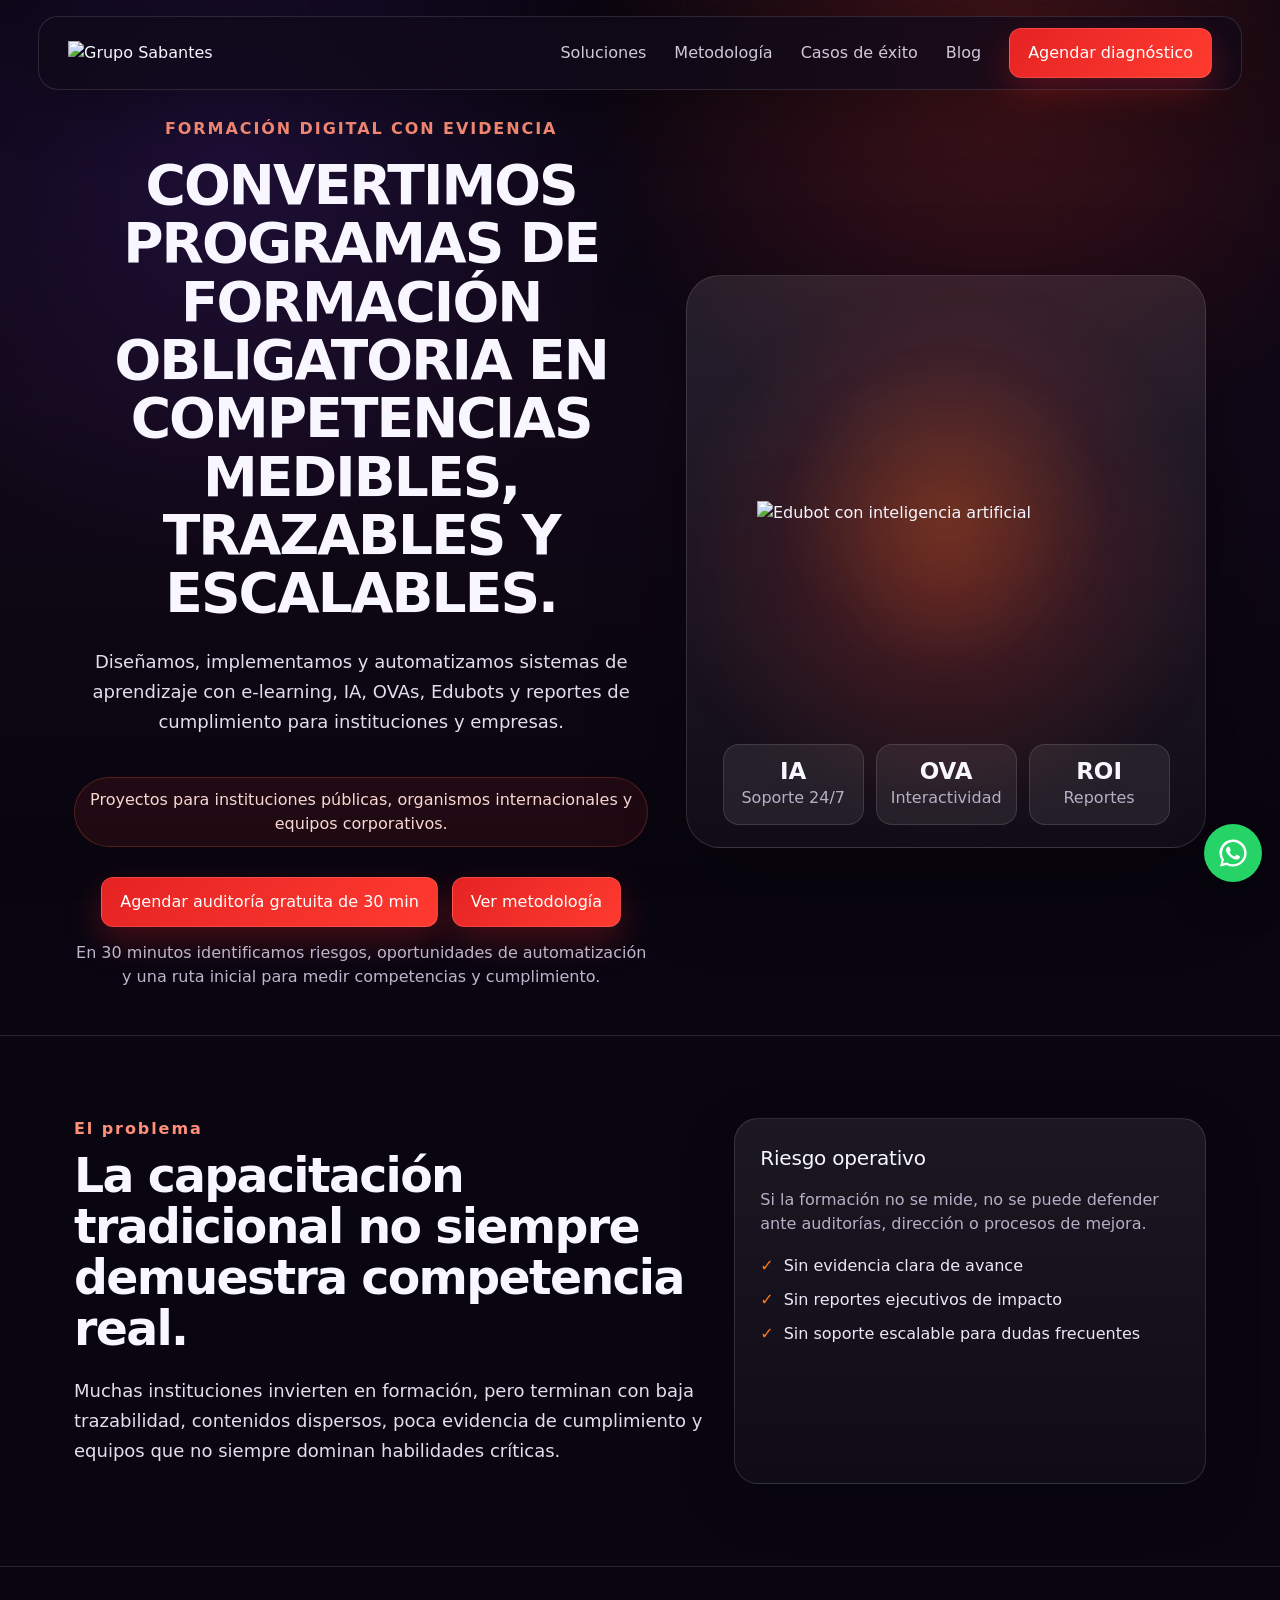
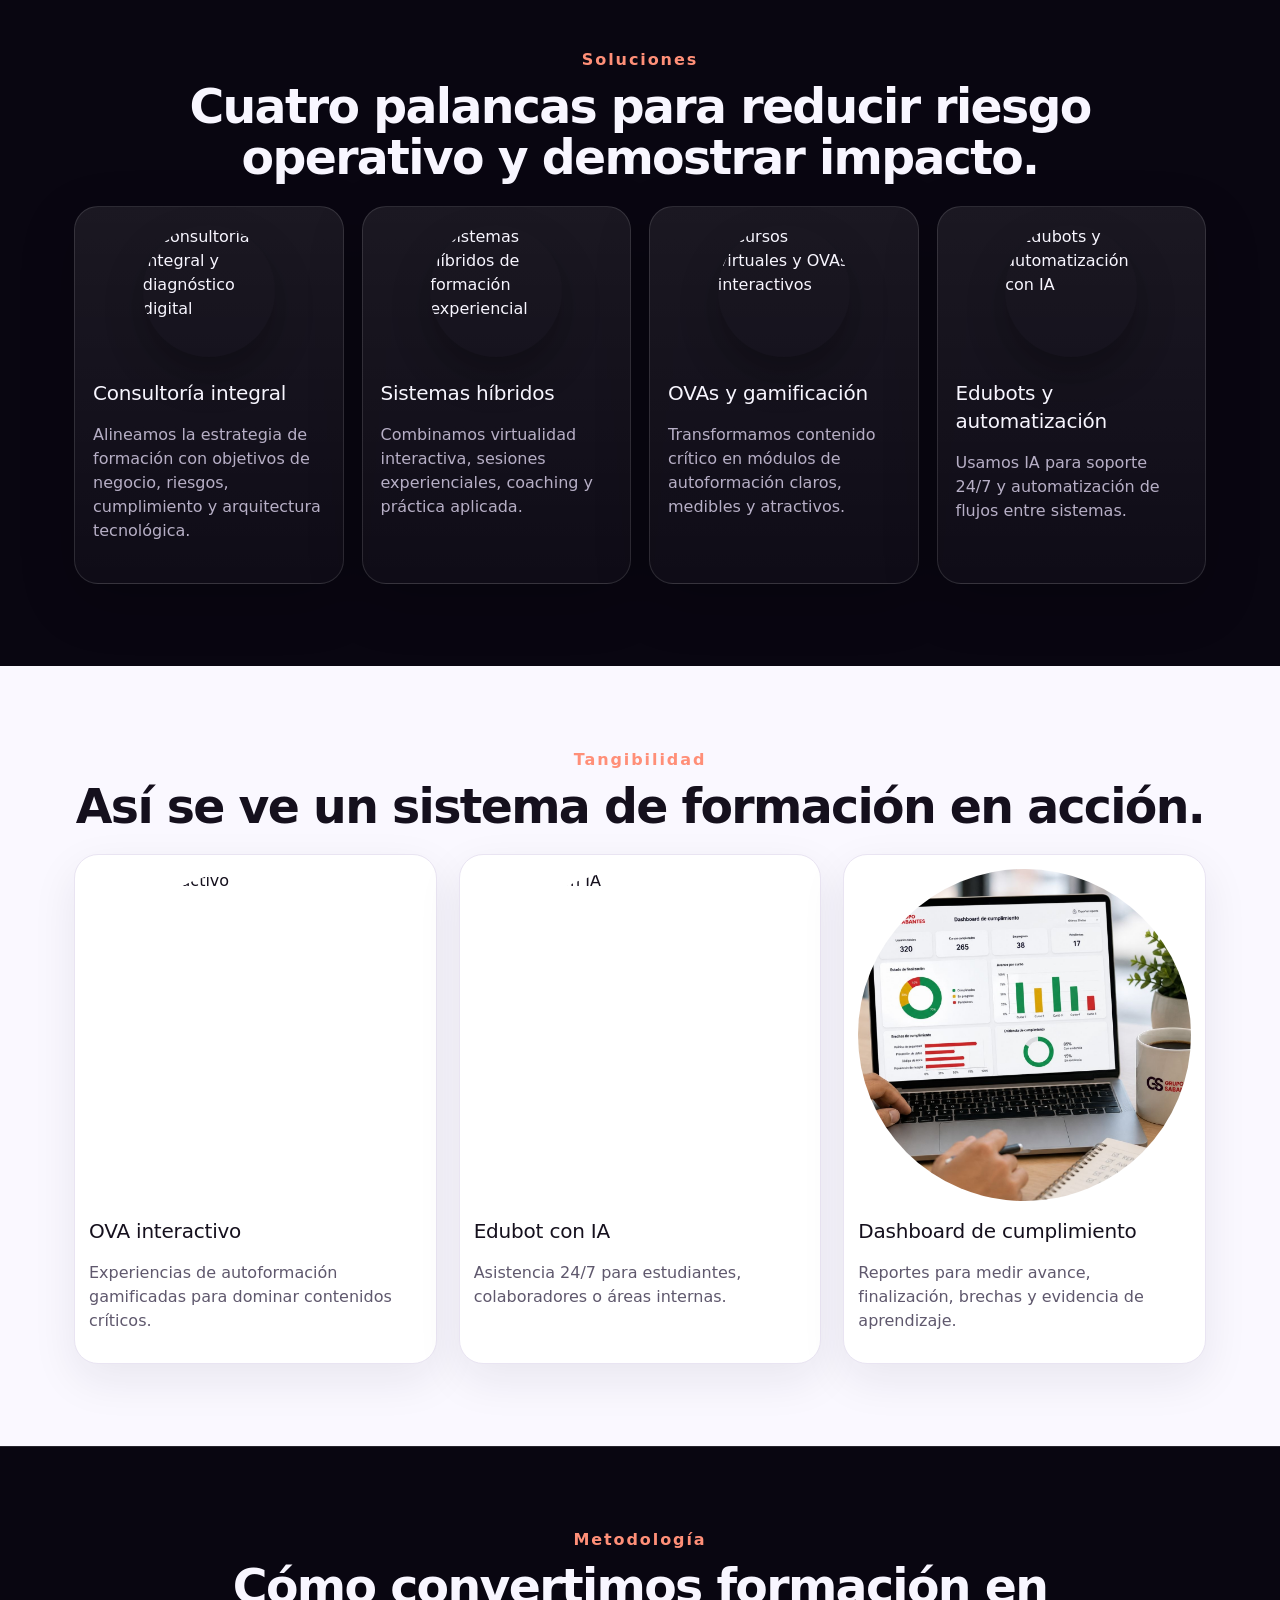
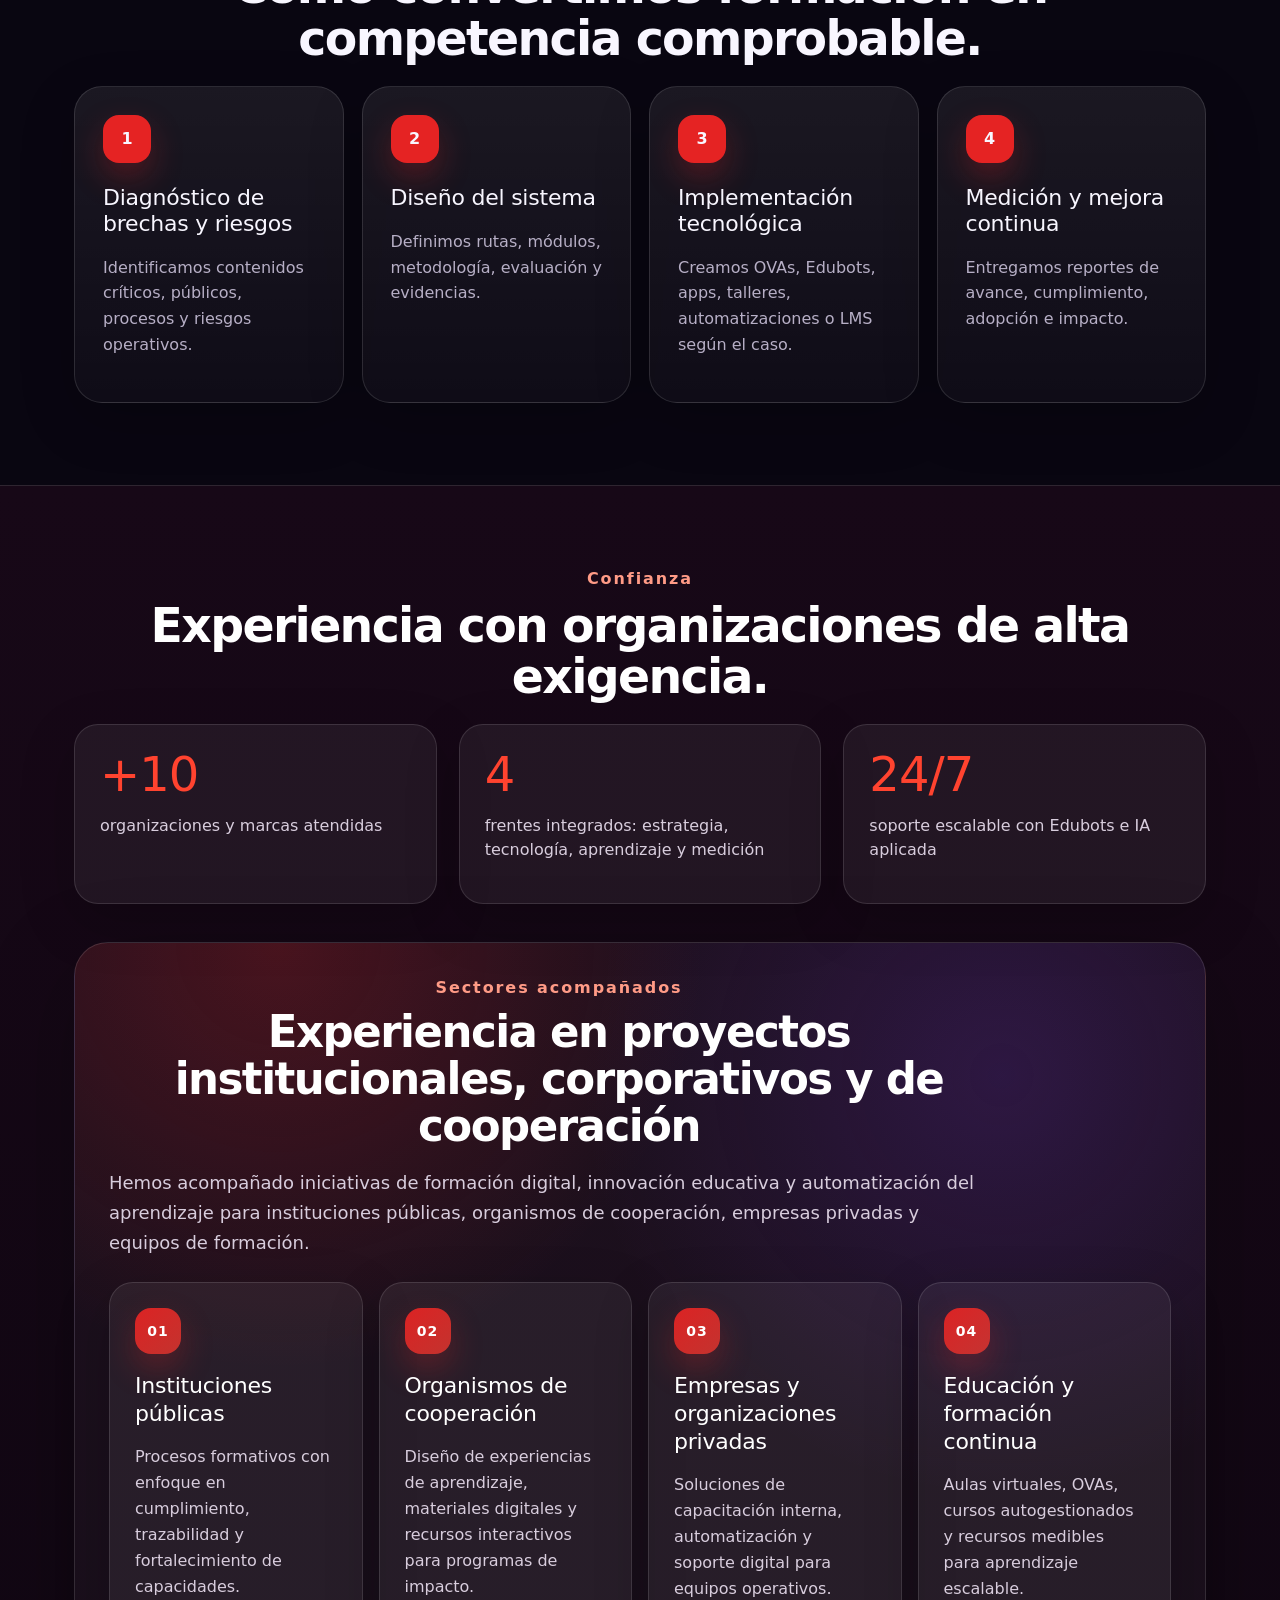
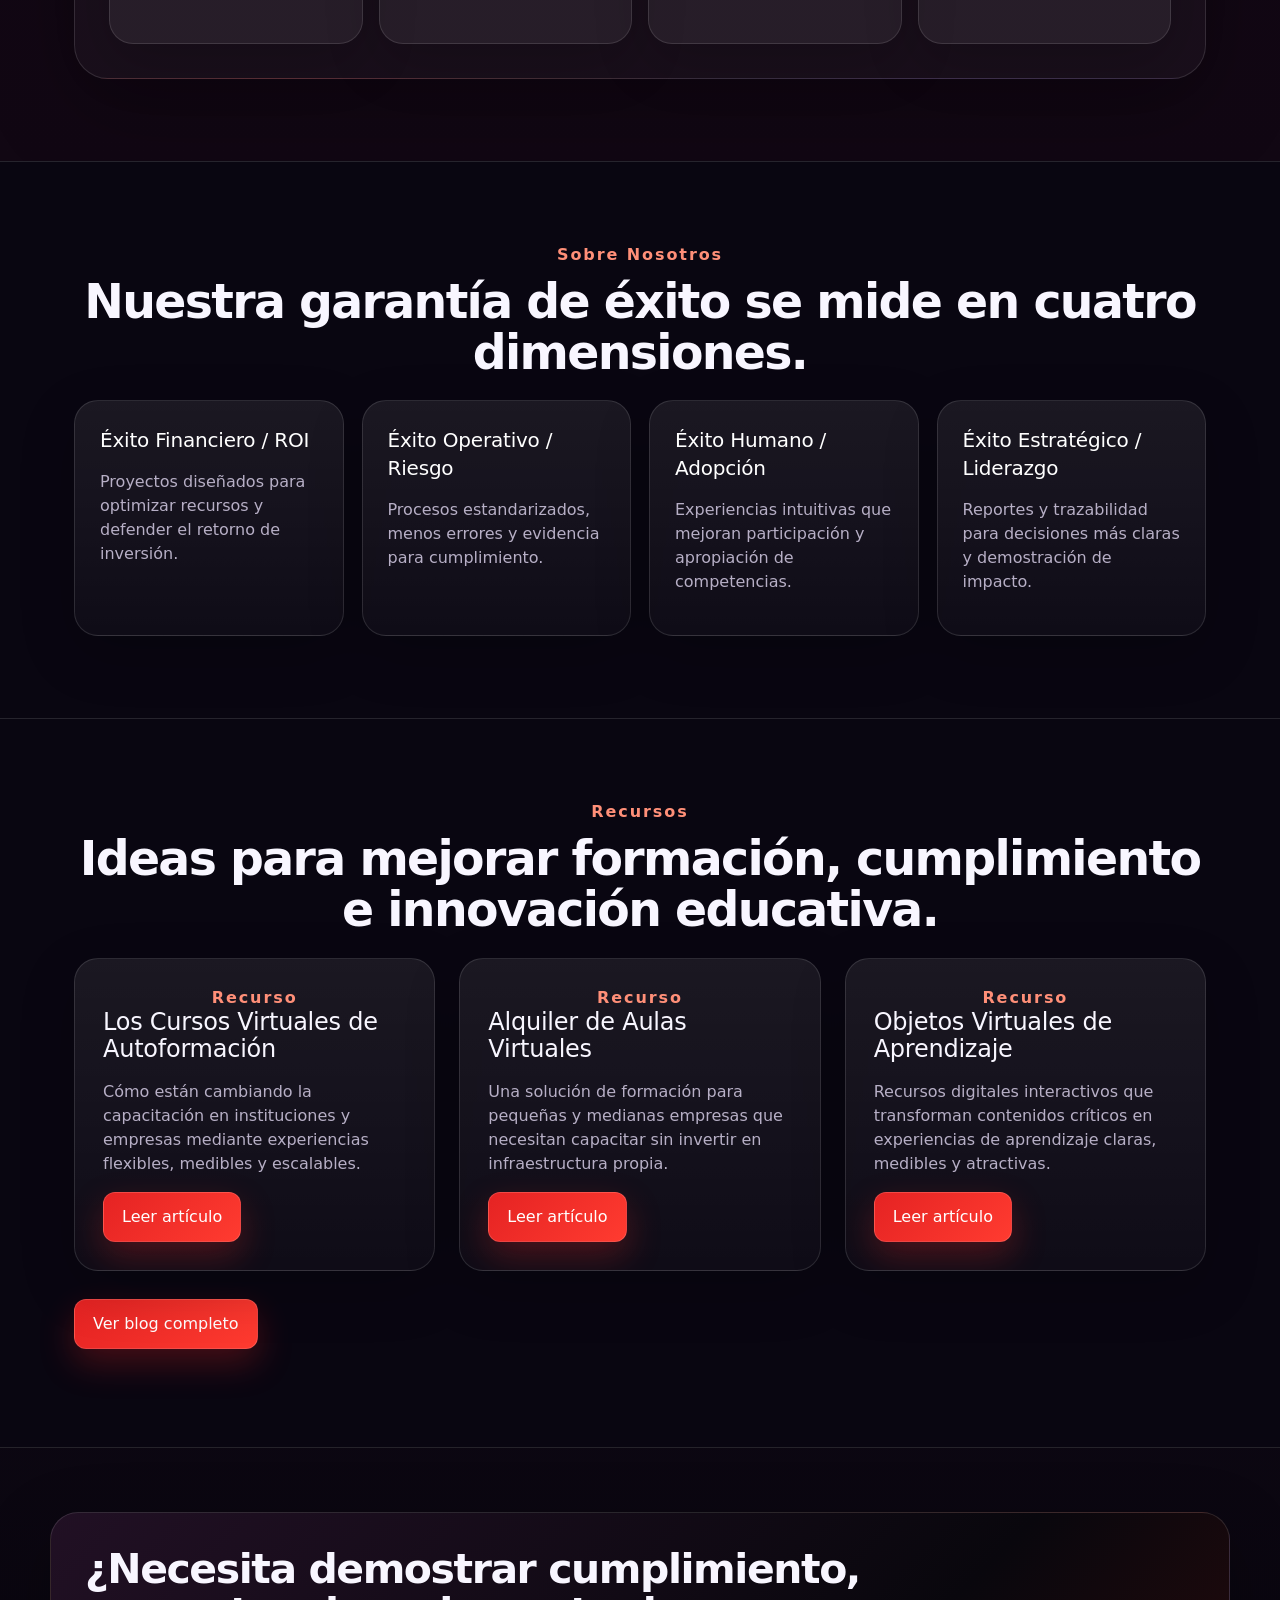
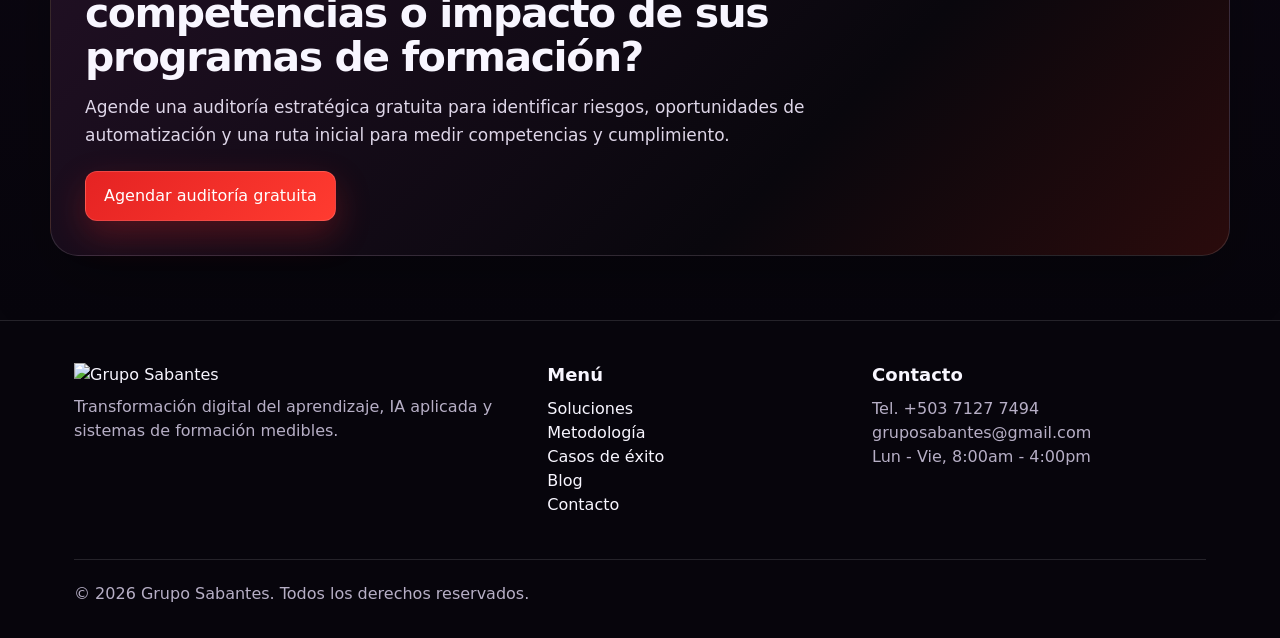
==== index.html @ 5504dc6f "Add production performance and security hardening" ====
<!doctype html><html lang="es"><head><meta charset="utf-8"><meta name="viewport" content="width=device-width,initial-scale=1"><title>Grupo Sabantes | Formación digital medible</title><meta name="description" content="Sistemas de formación digital, OVAs, Edubots, IA y reportes de cumplimiento para instituciones y empresas."><link rel="preconnect" href="https://www.gruposabantes.com"><link rel="stylesheet" href="assets/style.css?v=19"><script src="https://cdnjs.cloudflare.com/ajax/libs/lottie-web/5.12.2/lottie.min.js" defer></script><script src="assets/main.js?v=14" defer></script></head><body><header class="nav"><div class="container navin"><a class="brand" href="index.html"><img src="https://www.gruposabantes.com/wp-content/uploads/2025/09/gs-BLANCO-1024x371.png" alt="Grupo Sabantes" decoding="async"></a><nav class="menu"><a href="servicios.html">Soluciones</a><a href="index.html#metodologia">Metodología</a><a href="casos-de-exito.html">Casos de éxito</a><a href="blog.html">Blog</a><a class="btn" href="contacto.html">Agendar diagnóstico</a></nav><button class="menuToggle" type="button" aria-label="Abrir menú" aria-expanded="false"><span></span><span></span><span></span></button></div></header><main><section class="hero"><div class="container heroGrid"><div><div class="eyebrow">Formación digital con evidencia</div><h1 class="h1">Convertimos programas de formación obligatoria en competencias medibles, trazables y escalables.</h1><p class="lead">Diseñamos, implementamos y automatizamos sistemas de aprendizaje con e-learning, IA, OVAs, Edubots y reportes de cumplimiento para instituciones y empresas.</p><p class="proof">Proyectos para instituciones públicas, organismos internacionales y equipos corporativos.</p><div class="actions"><a class="btn" href="contacto.html">Agendar auditoría gratuita de 30 min</a><a class="btn ghost" href="#metodologia">Ver metodología</a></div><p class="micro">En 30 minutos identificamos riesgos, oportunidades de automatización y una ruta inicial para medir competencias y cumplimiento.</p></div><div class="heroCard"><div class="robotLottie" id="heroLottie" data-lottie="assets/lotties/hero-home.json" aria-label="Animación principal de Grupo Sabantes"><img src="https://www.gruposabantes.com/wp-content/uploads/2025/10/edubot-isdemu_Mesa-de-trabajo-1.png" alt="Edubot con inteligencia artificial" loading="lazy" decoding="async"></div><div class="badgeRow"><div class="badge"><b>IA</b><br><span class="muted">Soporte 24/7</span></div><div class="badge"><b>OVA</b><br><span class="muted">Interactividad</span></div><div class="badge"><b>ROI</b><br><span class="muted">Reportes</span></div></div></div></div></section>
<section class="section problem-section">
  <div class="container problem-grid">
    <div>
      <div class="kicker">El problema</div>
      <h2 class="h2">La capacitación tradicional no siempre demuestra competencia real.</h2>
      <p class="lead">Muchas instituciones invierten en formación, pero terminan con baja trazabilidad, contenidos dispersos, poca evidencia de cumplimiento y equipos que no siempre dominan habilidades críticas.</p>
    </div>
    <div class="card risk-card">
      <h3>Riesgo operativo</h3>
      <p class="muted">Si la formación no se mide, no se puede defender ante auditorías, dirección o procesos de mejora.</p>
      <ul class="checklist">
        <li>Sin evidencia clara de avance</li>
        <li>Sin reportes ejecutivos de impacto</li>
        <li>Sin soporte escalable para dudas frecuentes</li>
      </ul>
    </div>
  </div>
</section>
<section id="soluciones" class="section"><div class="container"><div class="kicker">Soluciones</div><h2 class="h2">Cuatro palancas para reducir riesgo operativo y demostrar impacto.</h2><div class="grid4 solutionCards">
  <article class="card solutionCard"><img src="https://www.gruposabantes.com/wp-content/uploads/2025/10/detective-digital_Mesa-de-trabajo-1.png" alt="Consultoría integral y diagnóstico digital" loading="lazy" decoding="async"><h3>Consultoría integral</h3><p class="muted">Alineamos la estrategia de formación con objetivos de negocio, riesgos, cumplimiento y arquitectura tecnológica.</p></article>
  <article class="card solutionCard"><img src="https://www.gruposabantes.com/wp-content/uploads/2024/11/dinamica-conos-02.png" alt="Sistemas híbridos de formación experiencial" loading="lazy" decoding="async"><h3>Sistemas híbridos</h3><p class="muted">Combinamos virtualidad interactiva, sesiones experienciales, coaching y práctica aplicada.</p></article>
  <article class="card solutionCard"><img src="https://www.gruposabantes.com/wp-content/uploads/2025/10/curso_Mesa-de-trabajo-1.png" alt="Cursos virtuales y OVAs interactivos" loading="lazy" decoding="async"><h3>OVAs y gamificación</h3><p class="muted">Transformamos contenido crítico en módulos de autoformación claros, medibles y atractivos.</p></article>
  <article class="card solutionCard"><img src="https://www.gruposabantes.com/wp-content/uploads/2025/10/edubot-isdemu_Mesa-de-trabajo-1.png" alt="Edubots y automatización con IA" loading="lazy" decoding="async"><h3>Edubots y automatización</h3><p class="muted">Usamos IA para soporte 24/7 y automatización de flujos entre sistemas.</p></article>
</div></div></section><section class="section light"><div class="container"><div class="kicker">Tangibilidad</div><h2 class="h2">Así se ve un sistema de formación en acción.</h2><div class="grid3"><article class="card visual"><img src="https://www.gruposabantes.com/wp-content/uploads/2025/10/curso_Mesa-de-trabajo-1.png" alt="OVA interactivo" loading="lazy" decoding="async"><h3>OVA interactivo</h3><p class="muted">Experiencias de autoformación gamificadas para dominar contenidos críticos.</p></article><article class="card visual"><img src="https://www.gruposabantes.com/wp-content/uploads/2025/10/edubot-isdemu_Mesa-de-trabajo-1.png" alt="Edubot con IA" loading="lazy" decoding="async"><h3>Edubot con IA</h3><p class="muted">Asistencia 24/7 para estudiantes, colaboradores o áreas internas.</p></article><article class="card visual"><img src="assets/images/dashboard-cumplimiento.jpg" alt="Dashboard de cumplimiento con evidencia de avance en formación" loading="lazy" decoding="async"><h3>Dashboard de cumplimiento</h3><p class="muted">Reportes para medir avance, finalización, brechas y evidencia de aprendizaje.</p></article></div></div></section><section id="metodologia" class="section"><div class="container"><div class="kicker">Metodología</div><h2 class="h2">Cómo convertimos formación en competencia comprobable.</h2><div class="grid4"><article class="card step"><div class="num">1</div><div><h3>Diagnóstico de brechas y riesgos</h3><p class="muted">Identificamos contenidos críticos, públicos, procesos y riesgos operativos.</p></div></article><article class="card step"><div class="num">2</div><div><h3>Diseño del sistema</h3><p class="muted">Definimos rutas, módulos, metodología, evaluación y evidencias.</p></div></article><article class="card step"><div class="num">3</div><div><h3>Implementación tecnológica</h3><p class="muted">Creamos OVAs, Edubots, apps, talleres, automatizaciones o LMS según el caso.</p></div></article><article class="card step"><div class="num">4</div><div><h3>Medición y mejora continua</h3><p class="muted">Entregamos reportes de avance, cumplimiento, adopción e impacto.</p></div></article></div></div></section><section class="section trust-section"><div class="container"><div class="kicker">Confianza</div><h2 class="h2">Experiencia con organizaciones de alta exigencia.</h2><div class="grid3"><div class="card"><div class="metric">+10</div><p class="muted">organizaciones y marcas atendidas</p></div><div class="card"><div class="metric">4</div><p class="muted">frentes integrados: estrategia, tecnología, aprendizaje y medición</p></div><div class="card"><div class="metric">24/7</div><p class="muted">soporte escalable con Edubots e IA aplicada</p></div></div><div class="experienceTrust" aria-label="Sectores acompañados">
  <div class="trustIntro">
    <div class="kicker">Sectores acompañados</div>
    <h2 class="h2">Experiencia en proyectos institucionales, corporativos y de cooperación</h2>
    <p class="lead">Hemos acompañado iniciativas de formación digital, innovación educativa y automatización del aprendizaje para instituciones públicas, organismos de cooperación, empresas privadas y equipos de formación.</p>
  </div>
  <div class="grid4 trustCards">
    <article class="card trustCard"><div class="trustIcon">01</div><h3>Instituciones públicas</h3><p class="muted">Procesos formativos con enfoque en cumplimiento, trazabilidad y fortalecimiento de capacidades.</p></article>
    <article class="card trustCard"><div class="trustIcon">02</div><h3>Organismos de cooperación</h3><p class="muted">Diseño de experiencias de aprendizaje, materiales digitales y recursos interactivos para programas de impacto.</p></article>
    <article class="card trustCard"><div class="trustIcon">03</div><h3>Empresas y organizaciones privadas</h3><p class="muted">Soluciones de capacitación interna, automatización y soporte digital para equipos operativos.</p></article>
    <article class="card trustCard"><div class="trustIcon">04</div><h3>Educación y formación continua</h3><p class="muted">Aulas virtuales, OVAs, cursos autogestionados y recursos medibles para aprendizaje escalable.</p></article>
  </div>
</div></div></section><section class="section"><div class="container"><div class="kicker">Sobre Nosotros</div><h2 class="h2">Nuestra garantía de éxito se mide en cuatro dimensiones.</h2><div class="grid4 successGrid"><article class="card"><h3>Éxito Financiero / ROI</h3><p class="muted">Proyectos diseñados para optimizar recursos y defender el retorno de inversión.</p></article><article class="card"><h3>Éxito Operativo / Riesgo</h3><p class="muted">Procesos estandarizados, menos errores y evidencia para cumplimiento.</p></article><article class="card"><h3>Éxito Humano / Adopción</h3><p class="muted">Experiencias intuitivas que mejoran participación y apropiación de competencias.</p></article><article class="card"><h3>Éxito Estratégico / Liderazgo</h3><p class="muted">Reportes y trazabilidad para decisiones más claras y demostración de impacto.</p></article></div></div></section><section class="section"><div class="container"><div class="kicker">Recursos</div><h2 class="h2">Ideas para mejorar formación, cumplimiento e innovación educativa.</h2><div class="blogGrid"><article class="card post cleanPost"><div class="body"><div class="kicker">Recurso</div><h3>Los Cursos Virtuales de Autoformación</h3><p class="muted">Cómo están cambiando la capacitación en instituciones y empresas mediante experiencias flexibles, medibles y escalables.</p><a class="btn ghost" href="los-cursos-virtuales-de-autoformacion.html">Leer artículo</a></div></article><article class="card post cleanPost"><div class="body"><div class="kicker">Recurso</div><h3>Alquiler de Aulas Virtuales</h3><p class="muted">Una solución de formación para pequeñas y medianas empresas que necesitan capacitar sin invertir en infraestructura propia.</p><a class="btn ghost" href="alquiler-de-aulas-virtuales.html">Leer artículo</a></div></article><article class="card post cleanPost"><div class="body"><div class="kicker">Recurso</div><h3>Objetos Virtuales de Aprendizaje</h3><p class="muted">Recursos digitales interactivos que transforman contenidos críticos en experiencias de aprendizaje claras, medibles y atractivas.</p><a class="btn ghost" href="objetos-virtuales-de-aprendizaje.html">Leer artículo</a></div></article></div><p style="margin-top:28px"><a class="btn" href="blog.html">Ver blog completo</a></p></div></section><section class="preFooterCta"><div class="container preFooterBox"><h2>¿Necesita demostrar cumplimiento, competencias o impacto de sus programas de formación?</h2><p>Agende una auditoría estratégica gratuita para identificar riesgos, oportunidades de automatización y una ruta inicial para medir competencias y cumplimiento.</p><a class="btn" href="contacto.html">Agendar auditoría gratuita</a></div></section></main><a class="whatsapp" href="https://wa.me/50371277494" aria-label="WhatsApp"><svg class="waSvg" viewBox="0 0 32 32" aria-hidden="true" focusable="false"><path fill="#ffffff" d="M16.02 3.2A12.68 12.68 0 0 0 5.27 22.6L3.8 28.8l6.34-1.48A12.63 12.63 0 0 0 16.02 28.8 12.8 12.8 0 0 0 16.02 3.2Zm0 23.34c-1.85 0-3.66-.5-5.24-1.45l-.38-.23-3.77.88.9-3.66-.25-.4a10.42 10.42 0 1 1 8.74 4.86Zm5.92-7.77c-.32-.16-1.9-.94-2.2-1.05-.3-.1-.52-.16-.74.16-.21.32-.85 1.05-1.04 1.27-.19.21-.38.24-.7.08-.32-.16-1.36-.5-2.59-1.6-.96-.85-1.6-1.9-1.79-2.22-.19-.32-.02-.5.14-.66.15-.14.32-.38.48-.56.16-.19.21-.32.32-.54.1-.21.05-.4-.03-.56-.08-.16-.74-1.78-1.01-2.44-.27-.64-.54-.55-.74-.56h-.63c-.21 0-.56.08-.85.4-.3.32-1.12 1.1-1.12 2.68 0 1.58 1.15 3.1 1.31 3.32.16.21 2.26 3.45 5.48 4.84.77.33 1.36.53 1.83.68.77.24 1.47.2 2.02.12.62-.09 1.9-.78 2.17-1.53.27-.75.27-1.4.19-1.53-.08-.13-.29-.21-.61-.37Z"/></svg></a><footer class="footer"><div class="container footgrid"><div><img src="https://www.gruposabantes.com/wp-content/uploads/2025/09/gs-BLANCO-1024x371.png" alt="Grupo Sabantes" style="width:180px" loading="lazy" decoding="async"><p class="muted">Transformación digital del aprendizaje, IA aplicada y sistemas de formación medibles.</p></div><div><h3>Menú</h3><p><a href="servicios.html">Soluciones</a><br><a href="index.html#metodologia">Metodología</a><br><a href="casos-de-exito.html">Casos de éxito</a><br><a href="blog.html">Blog</a><br><a href="contacto.html">Contacto</a></p></div><div><h3>Contacto</h3><p class="muted">Tel. +503 7127 7494<br>gruposabantes@gmail.com<br>Lun - Vie, 8:00am - 4:00pm</p></div></div><div class="container"><p class="muted" style="border-top:1px solid var(--line);margin-top:34px;padding-top:22px">© 2026 Grupo Sabantes. Todos los derechos reservados.</p></div></footer></body></html>
---- assets/style.css ----
:root{
  --bg:#090611;--bg2:#120b1d;--ink:#f8f6ff;--muted:#b7afc6;--soft:#171120;--soft2:#21182e;--line:rgba(255,255,255,.12);
  --red:#ff3f2f;--red2:#ff6b3d;--orange:#ff7a1a;--purple:#7c3aed;--max:1180px;--radius:24px;
}
*{box-sizing:border-box}html{scroll-behavior:smooth}body{margin:0;font-family:Inter,ui-sans-serif,system-ui,-apple-system,"Segoe UI",Roboto,Arial,sans-serif;background:var(--bg);color:var(--ink);line-height:1.55;overflow-x:hidden}a{color:inherit;text-decoration:none}img{max-width:100%;display:block}.container{max-width:var(--max);margin:auto;padding:0 24px}.muted{color:var(--muted)}
body:before{content:"";position:fixed;inset:0;pointer-events:none;z-index:-2;background:radial-gradient(circle at 78% 6%,rgba(255,63,47,.22),transparent 32%),radial-gradient(circle at 18% 18%,rgba(124,58,237,.16),transparent 32%),linear-gradient(180deg,#08050f,#110817 45%,#08050f)}
body:after{content:"";position:fixed;inset:0;z-index:-1;opacity:.28;pointer-events:none;background-image:linear-gradient(rgba(255,255,255,.05) 1px,transparent 1px),linear-gradient(90deg,rgba(255,255,255,.05) 1px,transparent 1px);background-size:76px 76px;mask-image:linear-gradient(to bottom,black,transparent 70%)}
.nav{position:sticky;top:16px;z-index:50;margin:0 auto;width:min(94%,1220px);border:1px solid var(--line);border-radius:20px;background:rgba(16,10,25,.76);backdrop-filter:blur(18px);box-shadow:0 18px 60px rgba(0,0,0,.28)}.navin{height:72px;display:flex;align-items:center;justify-content:space-between;gap:26px;padding:0 18px}.brand img{width:150px}.menu{display:flex;align-items:center;gap:28px;font-size:15px;color:#eee9f8}.menu a:not(.btn){opacity:.86;transition:.2s}.menu a:not(.btn):hover{opacity:1;color:#fff;transform:translateY(-1px)}
.btn{display:inline-flex;align-items:center;justify-content:center;gap:9px;padding:13px 18px;border-radius:12px;background:linear-gradient(135deg,var(--red),var(--orange));color:#fff;font-weight:850;border:1px solid rgba(255,255,255,.14);box-shadow:0 14px 34px rgba(255,63,47,.24);transition:.22s}.btn:hover{transform:translateY(-2px);box-shadow:0 22px 44px rgba(255,63,47,.34)}.btn.ghost{background:rgba(255,255,255,.06);box-shadow:none;color:#fff}.btn.ghost:hover{background:rgba(255,255,255,.1)}
.hero{position:relative;padding:44px 0 30px}.heroGrid{min-height:660px;display:grid;grid-template-columns:1.05fr .95fr;align-items:center;gap:38px}.eyebrow,.kicker{font-size:12px;text-transform:uppercase;letter-spacing:.22em;color:#ff9b86;font-weight:900}.h1{font-size:clamp(46px,6.5vw,86px);line-height:.94;letter-spacing:-.065em;margin:16px 0 24px;font-weight:900}.lead{font-size:20px;color:#e4deec;max-width:760px}.proof{display:inline-flex;margin:22px 0 0;padding:10px 14px;border-radius:999px;color:#f8d8d3;background:rgba(255,63,47,.09);border:1px solid rgba(255,107,61,.24)}.actions{display:flex;flex-wrap:wrap;gap:14px;margin-top:30px}.micro{font-size:14px;color:#bdb5cb;margin-top:14px;max-width:580px}.heroCard{position:relative;border:1px solid var(--line);border-radius:34px;padding:22px;background:linear-gradient(180deg,rgba(255,255,255,.09),rgba(255,255,255,.035));box-shadow:0 30px 90px rgba(0,0,0,.38);overflow:hidden}.heroCard:before{content:"";position:absolute;inset:-30%;background:radial-gradient(circle,rgba(255,63,47,.25),transparent 44%);filter:blur(20px)}.heroCard img{position:relative;width:100%;max-height:440px;object-fit:contain;filter:drop-shadow(0 30px 50px rgba(0,0,0,.45));transition:.35s}.heroCard:hover img{transform:scale(1.03) rotate(-1deg)}.badgeRow{position:relative;display:grid;grid-template-columns:repeat(3,1fr);gap:12px;margin-top:16px}.badge{padding:14px;border-radius:16px;background:rgba(255,255,255,.07);border:1px solid var(--line);text-align:center}.badge b{font-size:23px}
.section{padding:92px 0;border-top:1px solid var(--line)}.section.light{background:#faf8ff;color:#15101d}.section.light .muted,.section.light .lead{color:#5f586d}.h2{font-size:clamp(34px,4.8vw,60px);line-height:1;letter-spacing:-.05em;margin:10px 0 22px;font-weight:900}.grid4{display:grid;grid-template-columns:repeat(4,1fr);gap:18px}.grid3,.problem-grid{display:grid;grid-template-columns:repeat(3,1fr);gap:22px}.problem-grid{grid-template-columns:1.15fr .85fr;align-items:stretch}.card{position:relative;padding:25px;border-radius:var(--radius);background:linear-gradient(180deg,rgba(255,255,255,.075),rgba(255,255,255,.028));border:1px solid var(--line);box-shadow:0 18px 55px rgba(0,0,0,.2);transition:.24s}.card:hover{transform:translateY(-4px);border-color:rgba(255,122,26,.35)}.section.light .card{background:#fff;border-color:#e9e4f2;box-shadow:0 16px 45px rgba(30,20,50,.08)}.card h3{font-size:21px;line-height:1.14;margin:0 0 11px}.visual{padding:14px}.visual img{aspect-ratio:1/1;object-fit:contain;border-radius:18px;background:linear-gradient(135deg,#fff,#f0edf7);border:1px solid #e8e3ef;margin-bottom:16px}.step{display:flex;gap:16px}.num{width:42px;height:42px;border-radius:14px;display:grid;place-items:center;background:linear-gradient(135deg,var(--red),var(--orange));font-weight:900;flex:0 0 auto}.checklist{list-style:none;padding:0;margin:18px 0 0}.checklist li{margin:10px 0;color:#ece7f5}.checklist li:before{content:'✓';color:#ff7a1a;font-weight:900;margin-right:10px}
.logos{display:grid;grid-template-columns:repeat(5,1fr);gap:15px;margin-top:30px}.logoCard{min-height:120px;border-radius:20px;background:#fff;border:1px solid #eee8f5;color:#1a1422;display:grid;place-items:center;padding:18px;text-align:center;transition:.2s}.logoCard:hover{transform:translateY(-4px);box-shadow:0 18px 44px rgba(45,28,68,.12)}.logoCard img{max-height:72px;object-fit:contain}.metric{font-size:42px;line-height:1;font-weight:950;color:#ff432f;letter-spacing:-.05em}.blogGrid{display:grid;grid-template-columns:repeat(3,1fr);gap:24px}.post{padding:0;overflow:hidden}.post img{width:100%;aspect-ratio:16/10;object-fit:cover}.post .body{padding:24px}.contactBox{border-radius:34px;padding:38px;background:linear-gradient(135deg,#2a0d20,#0e0917 62%,#38100e);border:1px solid var(--line);color:#fff}.contactBox .lead{color:#f2e5ef}
.footer{background:#07050c;border-top:1px solid var(--line);padding:64px 0 28px}.footer:before{content:'¿Necesita demostrar cumplimiento, competencias o impacto de sus programas de formación?';display:block;max-width:var(--max);margin:0 auto 30px;padding:0 24px;font-size:clamp(28px,3.5vw,44px);line-height:1.06;letter-spacing:-.045em;font-weight:900}.footgrid{display:grid;grid-template-columns:1.2fr .8fr .9fr;gap:40px}.whatsapp{position:fixed;right:18px;bottom:18px;width:62px;height:62px;border-radius:50%;display:grid;place-items:center;background:#25d366;color:#fff;font-size:0;z-index:80;box-shadow:0 16px 40px rgba(0,0,0,.38)}.whatsapp:before{content:'☎';font-size:29px}.pageHero{padding:100px 0 54px}.article{max-width:900px;margin:auto;padding:0 22px 90px}.articleBody{background:#fff;color:#16101d;border-radius:28px;padding:42px}.articleBody p{color:#42394d}.articleBody img{border-radius:18px;margin:22px 0}
@media(max-width:960px){.menu{display:none}.heroGrid,.grid4,.grid3,.problem-grid,.blogGrid,.footgrid{grid-template-columns:1fr}.heroGrid{min-height:auto;padding:34px 0 58px}.h1{font-size:clamp(40px,12vw,58px)}.lead{font-size:18px}.logos{grid-template-columns:repeat(2,1fr)}.nav{top:10px}.heroCard{max-width:430px}.section{padding:68px 0}.badgeRow{grid-template-columns:1fr}}

/* v5 typography: n8n-inspired scale and rhythm */
:root{--font-main:geomanist,ui-sans-serif,system-ui,sans-serif,"Apple Color Emoji","Segoe UI Emoji","Segoe UI Symbol","Noto Color Emoji"}
body{font-family:var(--font-main);font-size:16px;line-height:24px;font-weight:400;letter-spacing:normal}.menu{font-size:16px;line-height:24px;font-weight:400}.btn{font-size:16px;line-height:24px;font-weight:500;padding:12px 18px}.eyebrow,.kicker{font-size:13px;line-height:18px;font-weight:500;letter-spacing:.08em;text-transform:none}.h1{font-size:clamp(48px,6vw,72px);line-height:1;letter-spacing:-.02em;font-weight:400}.h2{font-size:clamp(40px,4.8vw,56px);line-height:1;letter-spacing:-.02em;font-weight:400}.lead{font-size:16px;line-height:24px;font-weight:400}.card h3{font-size:20px;line-height:28px;font-weight:500;letter-spacing:-.01em}.card p,.muted,.micro,.proof{font-size:16px;line-height:24px}.metric{font-size:48px;line-height:48px;font-weight:400;letter-spacing:-.02em}.footer:before{font-size:clamp(40px,4.8vw,56px);line-height:1;letter-spacing:-.02em;font-weight:400}.articleBody{font-size:16px;line-height:24px}.articleBody h1{font-size:48px;line-height:48px;font-weight:400;letter-spacing:-.02em}.articleBody h2{font-size:36px;line-height:40px;font-weight:400;letter-spacing:-.02em}.articleBody h3{font-size:24px;line-height:32px;font-weight:500}
@media(max-width:960px){.h1{font-size:48px;line-height:48px}.h2,.footer:before{font-size:40px;line-height:40px}.lead{font-size:16px;line-height:24px}.btn{font-size:16px}}

/* v6 moving logo wall inspired by n8n integrations */
.logoMarquee{position:relative;margin-top:34px;overflow:hidden;padding:10px 0 4px;mask-image:linear-gradient(90deg,transparent,black 10%,black 90%,transparent)}
.logoMarquee:before{content:"";position:absolute;inset:0;background:radial-gradient(circle at 50% 50%,rgba(124,58,237,.08),transparent 60%);pointer-events:none}.marqueeTrack{display:flex;width:max-content;gap:16px;margin:16px 0;animation:logo-scroll 38s linear infinite}.marqueeTrack.reverse{animation-direction:reverse;animation-duration:46s;transform:translateX(-120px)}.logoMarquee:hover .marqueeTrack{animation-play-state:paused}.marqueeLogo{width:136px;height:72px;flex:0 0 auto;border-radius:14px;display:grid;place-items:center;background:rgba(255,255,255,.78);border:1px solid rgba(33,24,46,.12);box-shadow:0 12px 30px rgba(30,20,50,.08);transition:.22s}.logoMarquee .marqueeLogo:hover{transform:translateY(-4px) scale(1.03);box-shadow:0 18px 44px rgba(30,20,50,.16);background:#fff}.marqueeLogo img{max-width:104px;max-height:46px;object-fit:contain;filter:saturate(1.04)}@keyframes logo-scroll{from{transform:translateX(0)}to{transform:translateX(-50%)}}
@media(max-width:760px){.marqueeTrack{gap:12px;animation-duration:28s}.marqueeLogo{width:118px;height:66px}.marqueeLogo img{max-width:92px;max-height:40px}}

/* v7 logo marquee: large circular logos like original design */
.section.light:has(.logoMarquee){background:linear-gradient(180deg,#170817 0%,#110713 100%);color:#fff;overflow:hidden}.section.light:has(.logoMarquee) .muted,.section.light:has(.logoMarquee) .lead{color:#d8cddd}.section.light:has(.logoMarquee) .card{background:rgba(255,255,255,.06);border-color:rgba(255,255,255,.12);color:#fff}.section.light:has(.logoMarquee) .kicker{color:#ff9b86}.logoMarquee{margin-left:calc((100vw - min(100vw,var(--max)))/-2);margin-right:calc((100vw - min(100vw,var(--max)))/-2);padding:26px 0 12px;mask-image:linear-gradient(90deg,transparent,black 5%,black 95%,transparent)}.logoMarquee:before{background:radial-gradient(circle at 50% 45%,rgba(255,255,255,.08),transparent 48%),radial-gradient(circle at 50% 45%,rgba(124,58,237,.14),transparent 60%)}.marqueeTrack{gap:46px;margin:34px 0;animation-duration:48s}.marqueeTrack.reverse{animation-duration:58s;transform:translateX(-220px)}.marqueeLogo{width:275px;height:275px;border-radius:999px;background:#fff;border:0;box-shadow:0 26px 70px rgba(0,0,0,.28);padding:34px}.marqueeLogo img{max-width:205px;max-height:165px;object-fit:contain;filter:none}.logoMarquee .marqueeLogo:hover{transform:translateY(-6px) scale(1.035);box-shadow:0 35px 85px rgba(0,0,0,.38)}
@media(max-width:760px){.marqueeTrack{gap:24px;margin:24px 0;animation-duration:34s}.marqueeTrack.reverse{animation-duration:42s}.marqueeLogo{width:170px;height:170px;padding:22px}.marqueeLogo img{max-width:128px;max-height:104px}}

/* v8 refinements requested: medium circular logos, solution images, animated robot hero */
.heroCard{display:grid;place-items:center;min-height:420px}.robotLottie{position:relative;width:min(430px,100%);aspect-ratio:1/1;display:grid;place-items:center}.robotLottie:before{content:"";position:absolute;inset:8%;border-radius:50%;background:radial-gradient(circle,rgba(255,122,26,.22),transparent 62%);filter:blur(12px);animation:pulseGlow 3.2s ease-in-out infinite}.robotLottie img,.robotLottie svg{position:relative;max-width:88%;animation:robotFloat 4.2s ease-in-out infinite;filter:drop-shadow(0 28px 45px rgba(0,0,0,.42))}.robotLottie svg{width:100%!important;height:100%!important;max-width:100%;animation:none}.robotLottie.isLottieLoaded{width:min(520px,100%);aspect-ratio:720/650}.solutionCards .solutionCard{padding:18px}.solutionCard>img{width:100%;aspect-ratio:1/1;object-fit:contain;border-radius:18px;background:linear-gradient(135deg,rgba(255,255,255,.09),rgba(255,255,255,.03));border:1px solid rgba(255,255,255,.1);margin-bottom:18px;transition:.25s}.solutionCard:hover>img{transform:translateY(-4px) scale(1.02)}.marqueeTrack{gap:28px;margin:24px 0;animation-duration:42s}.marqueeTrack.reverse{animation-duration:52s}.marqueeLogo{width:168px;height:168px;padding:24px}.marqueeLogo img{max-width:124px;max-height:96px}@keyframes robotFloat{0%,100%{transform:translateY(0) rotate(-1deg)}50%{transform:translateY(-18px) rotate(1deg)}}@keyframes pulseGlow{0%,100%{opacity:.65;transform:scale(.96)}50%{opacity:1;transform:scale(1.05)}}
@media(max-width:760px){.heroCard{min-height:260px}.robotLottie{width:240px}.marqueeTrack{gap:18px;margin:18px 0}.marqueeLogo{width:118px;height:118px;padding:18px}.marqueeLogo img{max-width:88px;max-height:68px}}


/* v9 Fernando feedback: cleaner cards, readable labels, smaller hero/title, red CTAs */
:root{--red:#e52323;--red2:#ff3b30;--orange:#e52323}.btn{background:linear-gradient(135deg,#e52323,#ff3b30)!important;box-shadow:0 14px 34px rgba(229,35,35,.28)!important;border-color:rgba(255,255,255,.14)}.btn:hover{box-shadow:0 22px 44px rgba(229,35,35,.36)!important}.eyebrow,.kicker{font-size:16px!important;line-height:22px!important;font-weight:700!important;letter-spacing:.12em!important;text-transform:none;color:#ff8f78}.hero .eyebrow{text-transform:uppercase}.h1{font-size:clamp(42px,4.3vw,66px)!important;line-height:1.06!important;font-weight:700!important;letter-spacing:-.035em!important;text-transform:none}.hero .h1{text-transform:uppercase;max-width:820px}.h2{font-size:clamp(34px,3.7vw,52px)!important;line-height:1.08!important;font-weight:600!important;letter-spacing:-.035em!important}.heroGrid{min-height:620px}.lead{font-size:18px;line-height:30px}.section{padding:82px 0}.solutionCards .solutionCard{padding:18px 18px 24px;overflow:hidden}.solutionCard>img{width:132px;height:132px;aspect-ratio:1/1;border-radius:999px;object-fit:cover;margin:0 auto 22px;background:transparent!important;border:0!important;box-shadow:0 18px 38px rgba(0,0,0,.28)}.solutionCard:hover>img{transform:translateY(-3px) scale(1.03)}.solutionCard h3{text-align:left}.solutionCard p{text-align:left}.marqueeLogo{width:142px;height:142px;padding:20px}.marqueeLogo img{max-width:106px;max-height:82px}.marqueeTrack{gap:24px;margin:20px 0}.contactBox{overflow:hidden}.contactBox .h2{font-size:clamp(30px,3.4vw,48px)!important}.footer:before{font-size:clamp(30px,3.5vw,48px)!important;line-height:1.08!important;font-weight:600!important}.visual img{border:0;background:transparent;border-radius:999px!important;object-fit:cover!important;width:100%;aspect-ratio:1/1}.whatsapp{background:#25d366!important}
@media(max-width:960px){.h1{font-size:clamp(36px,9vw,48px)!important}.hero .h1{font-size:clamp(34px,8.4vw,44px)!important}.h2{font-size:clamp(30px,8vw,40px)!important}.eyebrow,.kicker{font-size:15px!important}.lead{font-size:16px;line-height:26px}.solutionCard>img{width:112px;height:112px}.marqueeLogo{width:104px;height:104px;padding:16px}.marqueeLogo img{max-width:78px;max-height:60px}}

/* v10 content restoration: services, cases, contact form, blog cleanup */
.serviceStack{display:grid;gap:26px}.serviceDetail{padding:34px}.serviceDetail h2{font-size:clamp(30px,3vw,44px);line-height:1.05;margin:8px 0}.serviceDetail h3{color:#ffb09f;font-weight:500}.detailGrid{display:grid;grid-template-columns:repeat(2,1fr);gap:16px;margin:22px 0}.detailGrid p{margin:0;padding:16px;border-radius:16px;background:rgba(255,255,255,.045);border:1px solid var(--line)}.successGrid .card h3{color:#fff}.section.light .successGrid .card h3{color:#171120}.caseLogoGrid{display:grid;grid-template-columns:repeat(5,1fr);gap:18px}.caseLogo{min-height:150px;border-radius:22px;background:#fff;border:1px solid #ece7f3;display:grid;place-items:center;text-align:center;padding:20px;color:#21182e;box-shadow:0 16px 42px rgba(30,20,50,.08)}.caseLogo img{max-width:130px;max-height:82px;object-fit:contain}.caseLogo span{font-size:14px;color:#655d72;margin-top:8px}.caseStudy p{color:#d8d0e2}.contactPanel{display:grid;grid-template-columns:1.35fr .65fr;gap:28px;align-items:start}.contactForm{display:grid;grid-template-columns:repeat(2,1fr);gap:20px;background:linear-gradient(135deg,#140d1e,#0b0811);border:1px solid rgba(255,255,255,.12);border-radius:28px;padding:32px;box-shadow:0 28px 80px rgba(20,10,30,.22)}.contactForm label{display:grid;gap:8px;color:#f7f2ff;font-weight:500}.contactForm .full{grid-column:1/-1}.contactForm input,.contactForm select,.contactForm textarea{width:100%;border:1px solid rgba(255,255,255,.14);background:#08070d;color:#fff;border-radius:14px;padding:15px 16px;font:inherit}.contactForm textarea{resize:vertical}.contactForm button{width:max-content}.contactAside{background:#fff;border:1px solid #ece7f3;border-radius:28px;padding:28px;box-shadow:0 16px 42px rgba(30,20,50,.08)}.small{font-size:14px}.cleanPost .body{padding:28px}.cleanPost h3{font-size:24px;line-height:1.15}@media(max-width:900px){.detailGrid,.contactPanel,.contactForm{grid-template-columns:1fr}.caseLogoGrid{grid-template-columns:repeat(2,1fr)}.contactForm .full{grid-column:auto}.serviceDetail{padding:24px}}

/* v11 footer cleanup: CTA lives before footer, footer stays compact */
.footer:before{content:none!important;display:none!important}.footer{padding:42px 0 24px!important}.footgrid{gap:28px!important}.footer h3{margin:0 0 10px;font-size:18px;line-height:24px}.footer p{margin:8px 0}.preFooterCta{padding:64px 0;background:linear-gradient(180deg,rgba(12,7,18,.96),#07050c);border-top:1px solid var(--line)}.preFooterBox{border:1px solid rgba(255,255,255,.12);border-radius:28px;padding:34px;background:linear-gradient(135deg,#211024,#09070d 65%,#2a0b0c);box-shadow:0 24px 70px rgba(0,0,0,.28)}.preFooterBox h2{max-width:820px;margin:0 0 14px;font-size:clamp(28px,3.2vw,44px);line-height:1.08;letter-spacing:-.035em;font-weight:650}.preFooterBox p{max-width:760px;color:#ded6e8;margin:0 0 22px;font-size:17px;line-height:28px}.whatsapp{right:18px;bottom:18px}.contactForm button[type="submit"]{cursor:pointer}
@media(max-width:760px){.preFooterCta{padding:44px 0}.preFooterBox{padding:24px;border-radius:22px}.preFooterBox h2{font-size:28px}.preFooterBox p{font-size:16px;line-height:25px}.footer{padding-bottom:92px!important}.whatsapp{width:56px;height:56px;right:14px;bottom:14px}.footgrid{grid-template-columns:1fr!important}}

/* v13 responsive polish: centered headings, mobile menu, WhatsApp icon */
.h1,.h2,.pageHero,.section .kicker{text-align:center}.hero .h1,.hero .lead,.hero .proof,.hero .micro{text-align:center;margin-left:auto;margin-right:auto}.actions{justify-content:center}.section>.container>.lead,.section>.container>.muted{text-align:center;margin-left:auto;margin-right:auto}.problem-grid .h2,.problem-grid .lead,.problem-grid .kicker{text-align:left}.serviceDetail .kicker,.serviceDetail h2,.serviceDetail h3{text-align:left}.articleBody .h1,.articleBody h1,.articleBody h2,.articleBody h3{text-align:left}.menuToggle{display:none;width:44px;height:44px;border:1px solid rgba(255,255,255,.16);background:rgba(255,255,255,.06);border-radius:12px;align-items:center;justify-content:center;flex-direction:column;gap:5px;cursor:pointer}.menuToggle span{width:20px;height:2px;border-radius:999px;background:#fff;display:block;transition:.2s}.menuOpen .menuToggle span:nth-child(1){transform:translateY(7px) rotate(45deg)}.menuOpen .menuToggle span:nth-child(2){opacity:0}.menuOpen .menuToggle span:nth-child(3){transform:translateY(-7px) rotate(-45deg)}.whatsapp{font-size:0!important}.whatsapp:before{content:""!important;width:31px;height:31px;background:#fff;display:block;mask:url('data:image/svg+xml;utf8,<svg xmlns="http://www.w3.org/2000/svg" viewBox="0 0 32 32"><path d="M19.11 17.47c-.28-.14-1.65-.81-1.9-.9-.25-.1-.43-.14-.62.14-.18.28-.71.9-.87 1.08-.16.18-.32.21-.6.07-.28-.14-1.18-.44-2.25-1.39-.83-.74-1.39-1.65-1.55-1.93-.16-.28-.02-.43.12-.57.13-.13.28-.32.42-.48.14-.16.18-.28.28-.46.09-.18.05-.35-.02-.49-.07-.14-.62-1.49-.85-2.04-.22-.53-.45-.46-.62-.47h-.53c-.18 0-.49.07-.74.35-.25.28-.97.95-.97 2.32s.99 2.69 1.13 2.88c.14.18 1.95 2.98 4.72 4.18.66.28 1.17.45 1.57.58.66.21 1.26.18 1.74.11.53-.08 1.65-.67 1.88-1.32.23-.65.23-1.2.16-1.32-.07-.11-.25-.18-.53-.32z"/><path d="M16.02 3C8.86 3 3.04 8.82 3.04 15.98c0 2.29.6 4.53 1.73 6.5L3 29l6.68-1.75a12.95 12.95 0 0 0 6.34 1.61C23.18 28.86 29 23.04 29 15.88 29 8.82 23.18 3 16.02 3zm0 23.67c-2.08 0-4.12-.56-5.9-1.63l-.42-.25-3.96 1.04 1.06-3.86-.27-.44a10.72 10.72 0 0 1-1.64-5.55c0-6.13 4.99-11.12 11.12-11.12s11.12 4.99 11.12 11.12-4.99 10.69-11.12 10.69z"/></svg>') center/contain no-repeat}
@media(max-width:960px){.nav{top:8px;width:calc(100% - 20px)}.navin{height:66px}.brand img{width:128px}.menuToggle{display:flex}.menu{position:absolute;top:76px;left:0;right:0;display:grid!important;gap:0;padding:10px;background:rgba(16,10,25,.96);border:1px solid rgba(255,255,255,.14);border-radius:18px;box-shadow:0 22px 70px rgba(0,0,0,.4);opacity:0;visibility:hidden;transform:translateY(-8px);pointer-events:none;transition:.2s}.menuOpen .menu{opacity:1;visibility:visible;transform:translateY(0);pointer-events:auto}.menu a{padding:14px 16px;border-radius:12px}.menu a:not(.btn):hover{background:rgba(255,255,255,.07);transform:none}.menu .btn{margin-top:6px;width:100%}.heroGrid{grid-template-columns:1fr}.problem-grid .h2,.problem-grid .lead,.problem-grid .kicker,.serviceDetail .kicker,.serviceDetail h2,.serviceDetail h3{text-align:center}.detailGrid p{text-align:left}.whatsapp{bottom:18px;right:14px;width:54px;height:54px}.whatsapp:before{width:28px;height:28px}}

/* v14 alignment fixes: WhatsApp icon, hero eyebrow and red buttons */
.hero .eyebrow{display:block;width:100%;text-align:center;margin-left:auto;margin-right:auto}.btn{ text-align:center }.actions,.contactForm button[type="submit"]{justify-content:center}.contactForm button[type="submit"]{justify-self:center}.preFooterBox .btn,.contactBox .btn{margin-left:auto;margin-right:auto}.whatsapp{display:flex!important;align-items:center!important;justify-content:center!important;padding:0!important;line-height:1!important;overflow:hidden}.whatsapp:before{width:34px!important;height:34px!important;margin:0!important;display:block!important;transform:none!important;background:#fff!important}@media(max-width:760px){.whatsapp{width:58px!important;height:58px!important}.whatsapp:before{width:34px!important;height:34px!important}.hero .eyebrow{text-align:center!important}.actions{width:100%;justify-content:center!important}.actions .btn{width:min(100%,320px)}}

/* v15 force red CTA centering on mobile */
@media(max-width:760px){
  .btn{margin-left:auto!important;margin-right:auto!important;text-align:center!important;width:max-content;max-width:100%;}
  .actions{display:flex!important;justify-content:center!important;align-items:center!important;text-align:center!important;}
  .actions .btn{display:flex!important;width:min(100%,320px)!important;margin-left:auto!important;margin-right:auto!important;}
  .preFooterBox,.contactBox{text-align:center!important;}
  .preFooterBox .btn,.contactBox .btn{display:flex!important;width:min(100%,320px)!important;margin-left:auto!important;margin-right:auto!important;}
  p[style*="margin-top:28px"]{text-align:center!important;}
  p[style*="margin-top:28px"] .btn{display:flex!important;width:min(100%,280px)!important;}
  .card .btn{display:flex!important;margin-left:auto!important;margin-right:auto!important;}
  .contactForm button[type="submit"]{display:flex!important;width:min(100%,280px)!important;margin-left:auto!important;margin-right:auto!important;justify-self:center!important;}
}

.trust-section{background:linear-gradient(180deg,#170817 0%,#110713 100%);color:#fff;overflow:hidden}
.trust-section .muted,.trust-section .lead{color:#d8cddd}.trust-section .card{background:rgba(255,255,255,.06);border-color:rgba(255,255,255,.12);color:#fff}.trust-section .kicker{color:#ff9b86}.experienceTrust{position:relative;margin-top:38px;padding:34px;border-radius:34px;background:radial-gradient(circle at 18% 0%,rgba(229,35,35,.22),transparent 36%),radial-gradient(circle at 82% 18%,rgba(124,58,237,.18),transparent 38%),rgba(255,255,255,.035);border:1px solid rgba(255,255,255,.12);box-shadow:0 28px 90px rgba(0,0,0,.26)}.trustIntro{max-width:900px;margin-bottom:24px}.trustIntro .h2{font-size:clamp(30px,3.4vw,48px)!important;margin-bottom:16px}.trustIntro .lead{max-width:880px}.trustCards{gap:16px}.trustCard{overflow:hidden;min-height:230px}.trustCard:before{content:"";position:absolute;inset:auto -30% -45% 30%;height:120px;background:radial-gradient(circle,rgba(255,63,47,.18),transparent 70%);pointer-events:none}.trustIcon{width:46px;height:46px;border-radius:16px;display:grid;place-items:center;margin-bottom:18px;background:linear-gradient(135deg,rgba(229,35,35,.95),rgba(255,59,48,.72));color:#fff;font-weight:900;font-size:14px;letter-spacing:.08em;box-shadow:0 14px 32px rgba(229,35,35,.28)}.trustCard h3{font-size:22px;margin-bottom:12px}.trustCard p{line-height:1.62}@media(max-width:960px){.experienceTrust{padding:24px;border-radius:26px}.trustCards{grid-template-columns:1fr}.trustCard{min-height:auto}}

/* Methodology cards: number above text, matching the sector trust card rhythm */
#metodologia .grid4{align-items:stretch}
#metodologia .step{display:block;min-height:270px;padding:28px;background:linear-gradient(180deg,rgba(255,255,255,.075),rgba(255,255,255,.028));border-radius:28px}
#metodologia .step .num{width:48px;height:48px;border-radius:16px;margin:0 0 22px 0;box-shadow:0 14px 32px rgba(229,35,35,.28);font-size:16px}
#metodologia .step h3{font-size:22px;line-height:1.18;margin-bottom:18px}
#metodologia .step p{line-height:1.62}
@media(max-width:960px){#metodologia .step{min-height:auto;text-align:left}#metodologia .step .num{margin-left:0}}

.caseExperience{position:relative;overflow:hidden}.caseExperience:before{content:"";position:absolute;inset:0;background:radial-gradient(circle at 12% 6%,rgba(229,35,35,.08),transparent 34%),radial-gradient(circle at 88% 16%,rgba(124,58,237,.08),transparent 35%);pointer-events:none}.caseExperience .container{position:relative}.sectorCards{gap:18px}.sectorCard{overflow:hidden;min-height:300px}.sectorIcon{width:46px;height:46px;border-radius:16px;display:grid;place-items:center;margin-bottom:18px;background:linear-gradient(135deg,#e52323,#ff3b30);color:#fff;font-weight:900;font-size:14px;letter-spacing:.08em;box-shadow:0 14px 32px rgba(229,35,35,.22)}.sectorCard h3{font-size:22px;margin-bottom:8px}.sectorSub{font-weight:800;color:#2a1838;margin:0 0 14px;line-height:1.35}.section.light .sectorSub{color:#2a1838}.valueTranslation{margin-top:42px;padding:30px;border-radius:30px;background:linear-gradient(180deg,rgba(255,255,255,.86),rgba(255,255,255,.68));border:1px solid #e9e4f2;box-shadow:0 16px 45px rgba(30,20,50,.08)}.valueTranslation .h2{font-size:clamp(28px,3vw,42px)!important;margin-bottom:22px}.miniCases{gap:18px}.miniCase h3{color:#e52323}.miniCase p{line-height:1.62}@media(max-width:960px){.sectorCards,.miniCases{grid-template-columns:1fr}.sectorCard{min-height:auto}.valueTranslation{padding:22px}}

.cleanArticle{background:#faf8ff;color:#17101f;padding:72px 0}.cleanArticleBody{width:min(900px,calc(100% - 32px));margin:0 auto;padding:42px;border-radius:30px;background:#fff;border:1px solid #e9e4f2;box-shadow:0 18px 55px rgba(30,20,50,.08)}.cleanArticleBody h2{font-size:clamp(30px,4vw,48px);line-height:1.08;letter-spacing:-.035em;margin:10px 0 22px;color:#170817}.cleanArticleBody h3{font-size:clamp(22px,2.3vw,30px);line-height:1.18;margin:34px 0 12px;color:#2a1838}.cleanArticleBody p,.cleanArticleBody li{font-size:18px;line-height:1.78;color:#5f586d}.cleanArticleBody p{margin:0 0 18px}.cleanArticleBody ul{margin:10px 0 24px;padding-left:24px}.cleanArticleBody li{margin:8px 0}.cleanArticleBody img,.cleanArticleBody picture,.cleanArticleBody figure,.cleanArticleBody iframe,.cleanArticleBody svg{display:none!important}@media(max-width:760px){.cleanArticle{padding:48px 0}.cleanArticleBody{padding:26px;border-radius:24px}.cleanArticleBody p,.cleanArticleBody li{font-size:16px;line-height:1.68}}

.formError{display:none;grid-column:1/-1;margin:0 0 4px;padding:14px 16px;border-radius:16px;background:rgba(229,35,35,.12);border:1px solid rgba(229,35,35,.32);color:#ffd8d8;font-weight:700;line-height:1.45}.contactForm:has(.formError:target) .formError{display:block}body:has(.contactForm) .formError{display:none}body.error-contact .formError{display:block}.thanksHero{min-height:58vh;display:grid;align-items:center;text-align:center}.thanksCard{max-width:760px;margin:0 auto;padding:48px;border-radius:34px;background:linear-gradient(180deg,rgba(255,255,255,.09),rgba(255,255,255,.035));border:1px solid var(--line);box-shadow:0 28px 90px rgba(0,0,0,.28)}.thanksCard .lead{margin-left:auto;margin-right:auto}@media(max-width:760px){.thanksCard{padding:30px;border-radius:26px}}

.whatsapp{overflow:hidden;padding:0!important;background:#25d366!important}.whatsapp img{width:100%;height:100%;display:block;object-fit:cover;border-radius:999px}.whatsapp:before{display:none!important}

.whatsapp{display:flex!important;align-items:center!important;justify-content:center!important;width:58px;height:58px;border-radius:999px;background:#25d366!important;padding:0!important;overflow:hidden}.whatsapp svg{width:34px;height:34px;display:block;fill:#fff;transform:translateX(.5px)}.whatsapp img{display:none!important}.whatsapp:before{display:none!important}
@media(max-width:960px){.whatsapp{width:54px;height:54px}.whatsapp svg{width:32px;height:32px}}
/* Final WhatsApp floating button override: one centered white icon only */
.whatsapp,
a.whatsapp{
  position:fixed!important;
  right:18px!important;
  bottom:18px!important;
  width:58px!important;
  height:58px!important;
  border-radius:999px!important;
  display:flex!important;
  align-items:center!important;
  justify-content:center!important;
  background:#25d366!important;
  color:#fff!important;
  padding:0!important;
  overflow:hidden!important;
  font-size:0!important;
  line-height:1!important;
}
.whatsapp::before,
a.whatsapp::before{content:none!important;display:none!important;width:0!important;height:0!important;background:none!important;mask:none!important;-webkit-mask:none!important}
.whatsapp img,
a.whatsapp img{display:none!important}
.whatsapp .waSvg,
a.whatsapp .waSvg{width:34px!important;height:34px!important;display:block!important;fill:#fff!important;color:#fff!important;transform:none!important;margin:0!important;flex:0 0 auto!important}
.whatsapp .waSvg path,
a.whatsapp .waSvg path{fill:#fff!important;stroke:none!important}
@media(max-width:960px){.whatsapp,a.whatsapp{right:14px!important;bottom:14px!important;width:54px!important;height:54px!important}.whatsapp .waSvg,a.whatsapp .waSvg{width:32px!important;height:32px!important}}
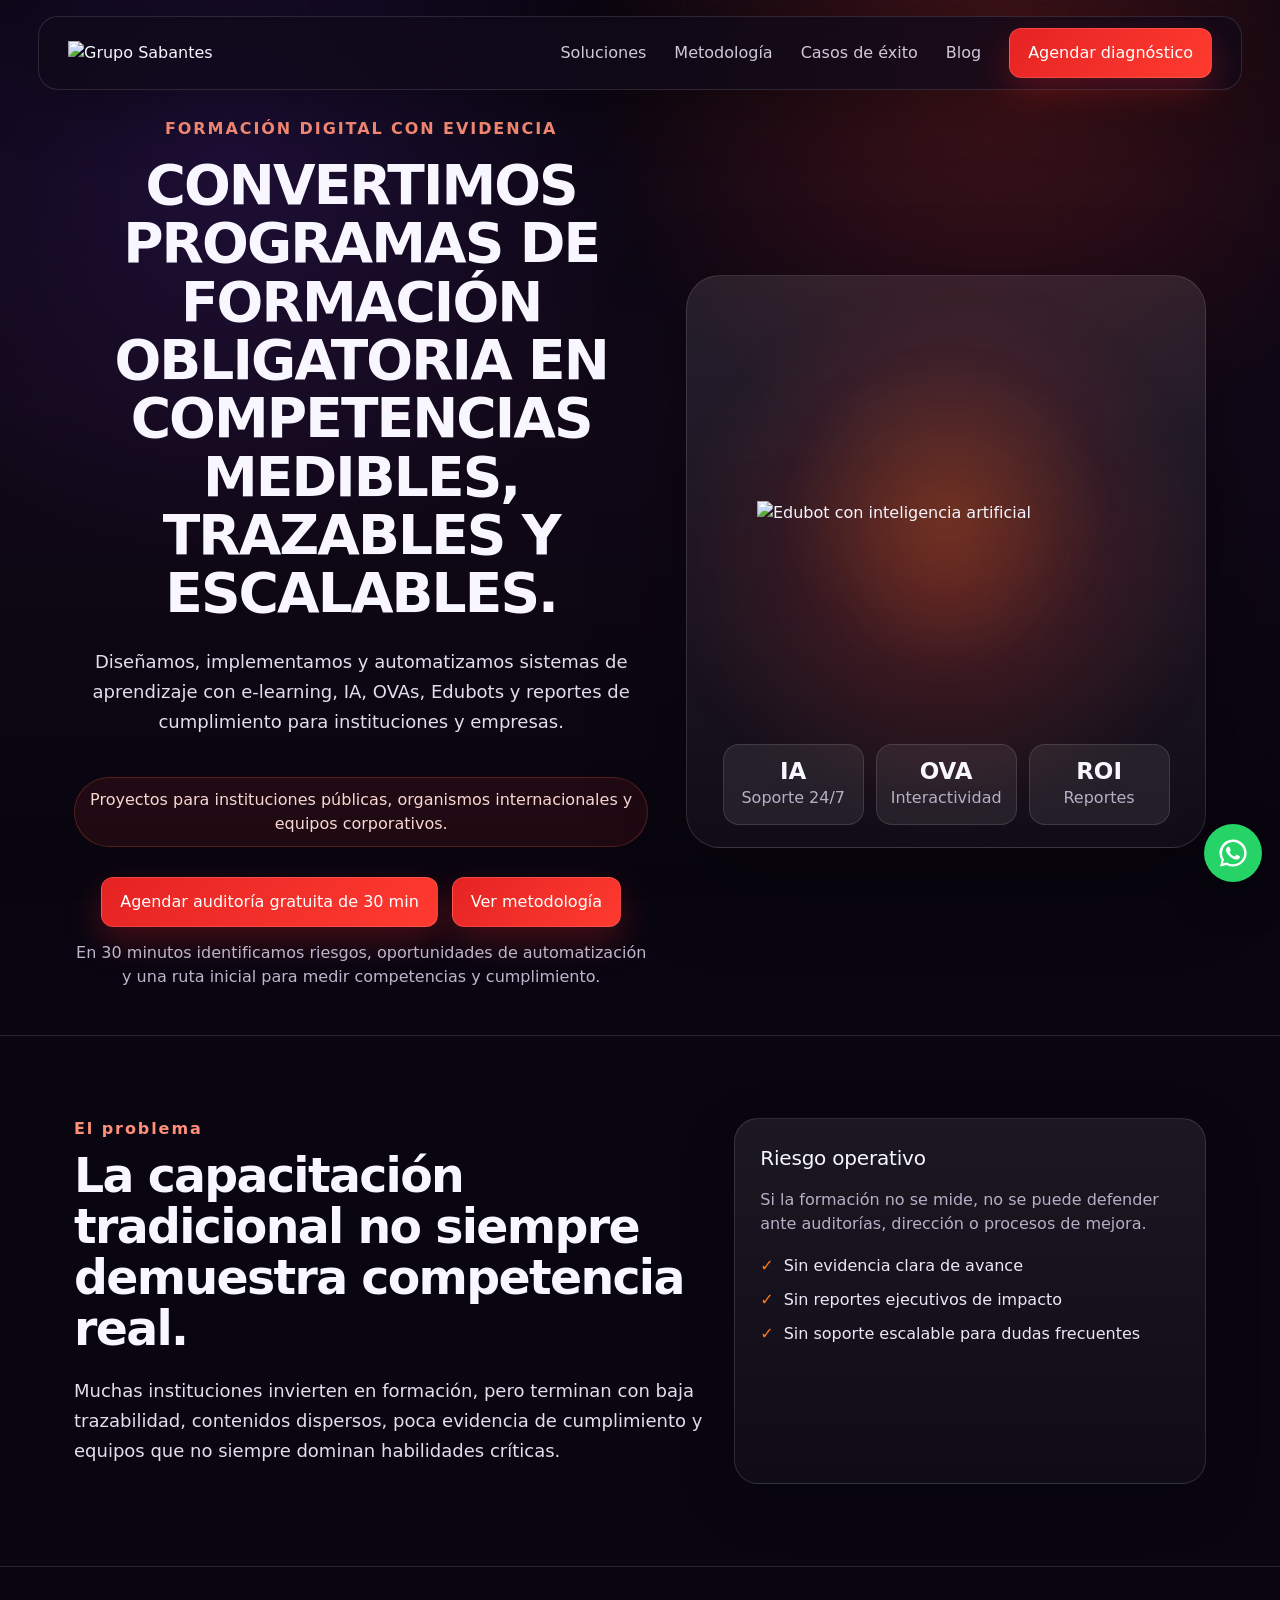
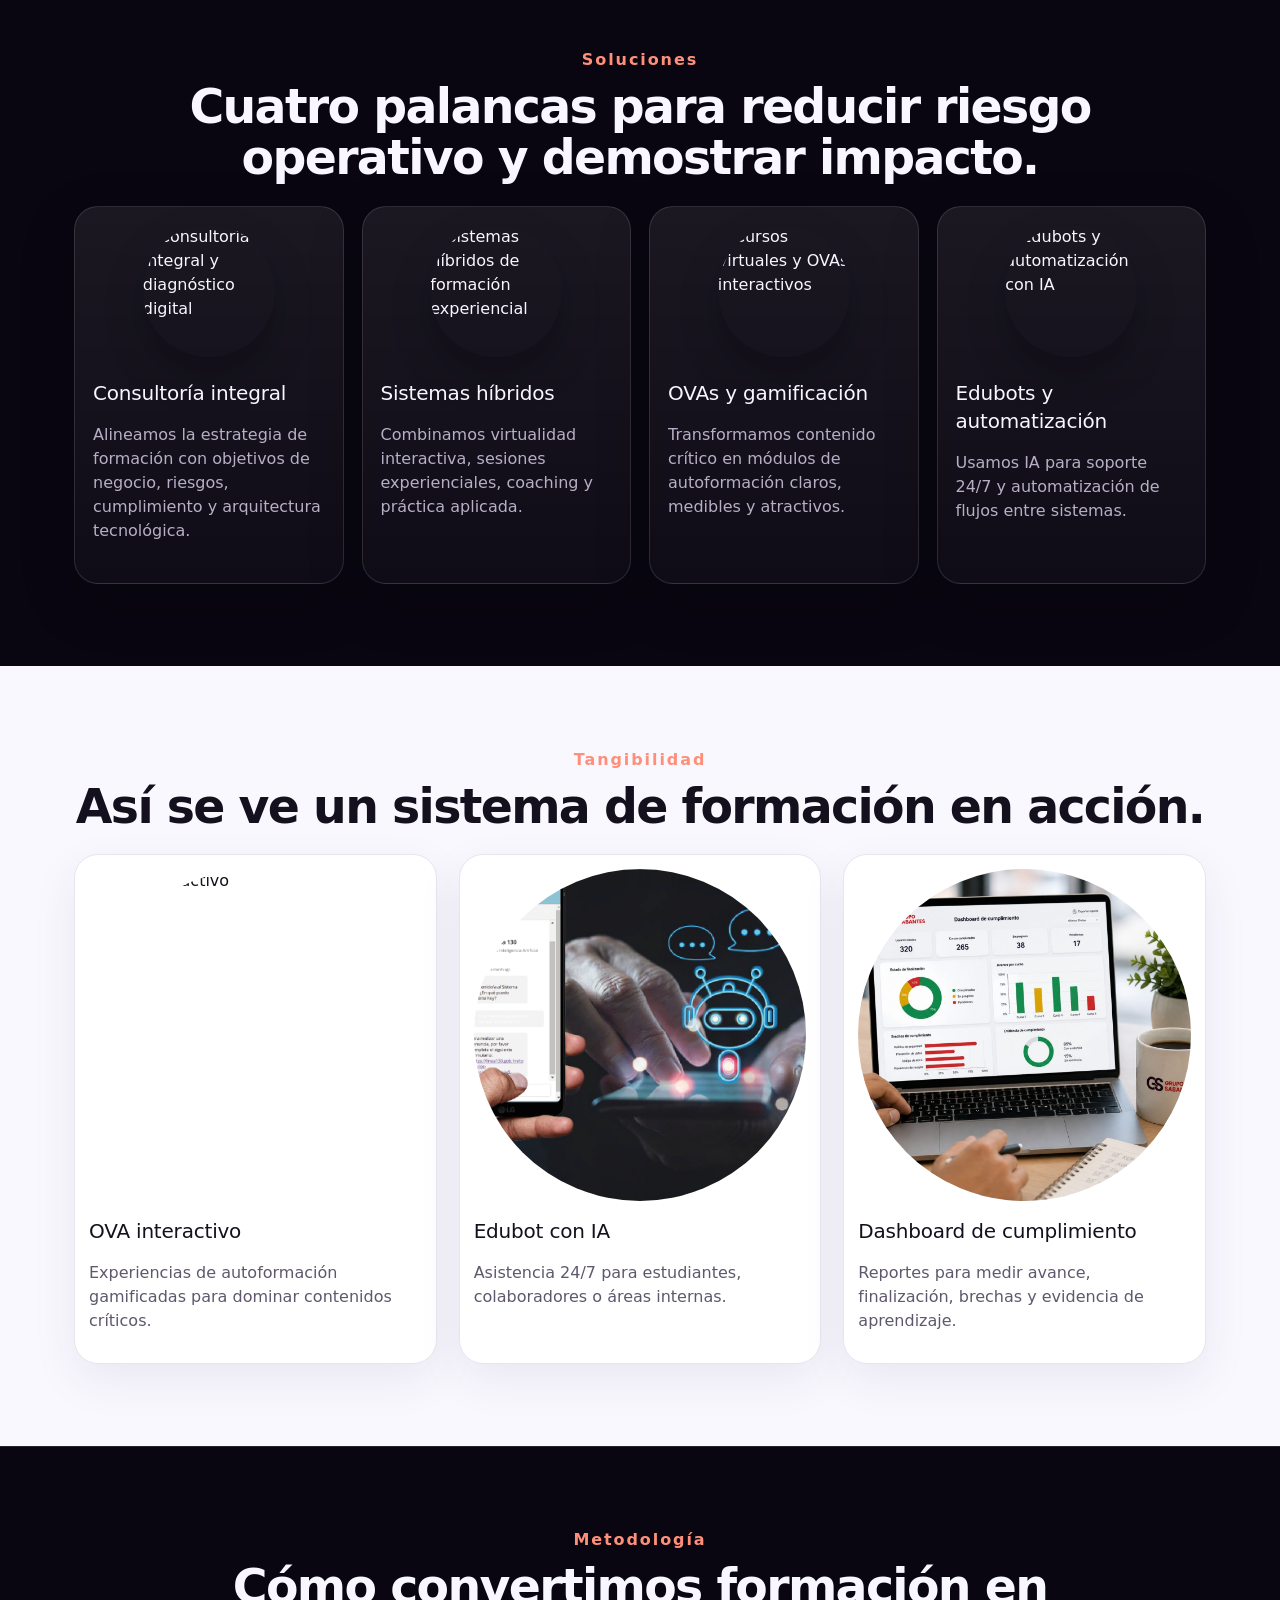
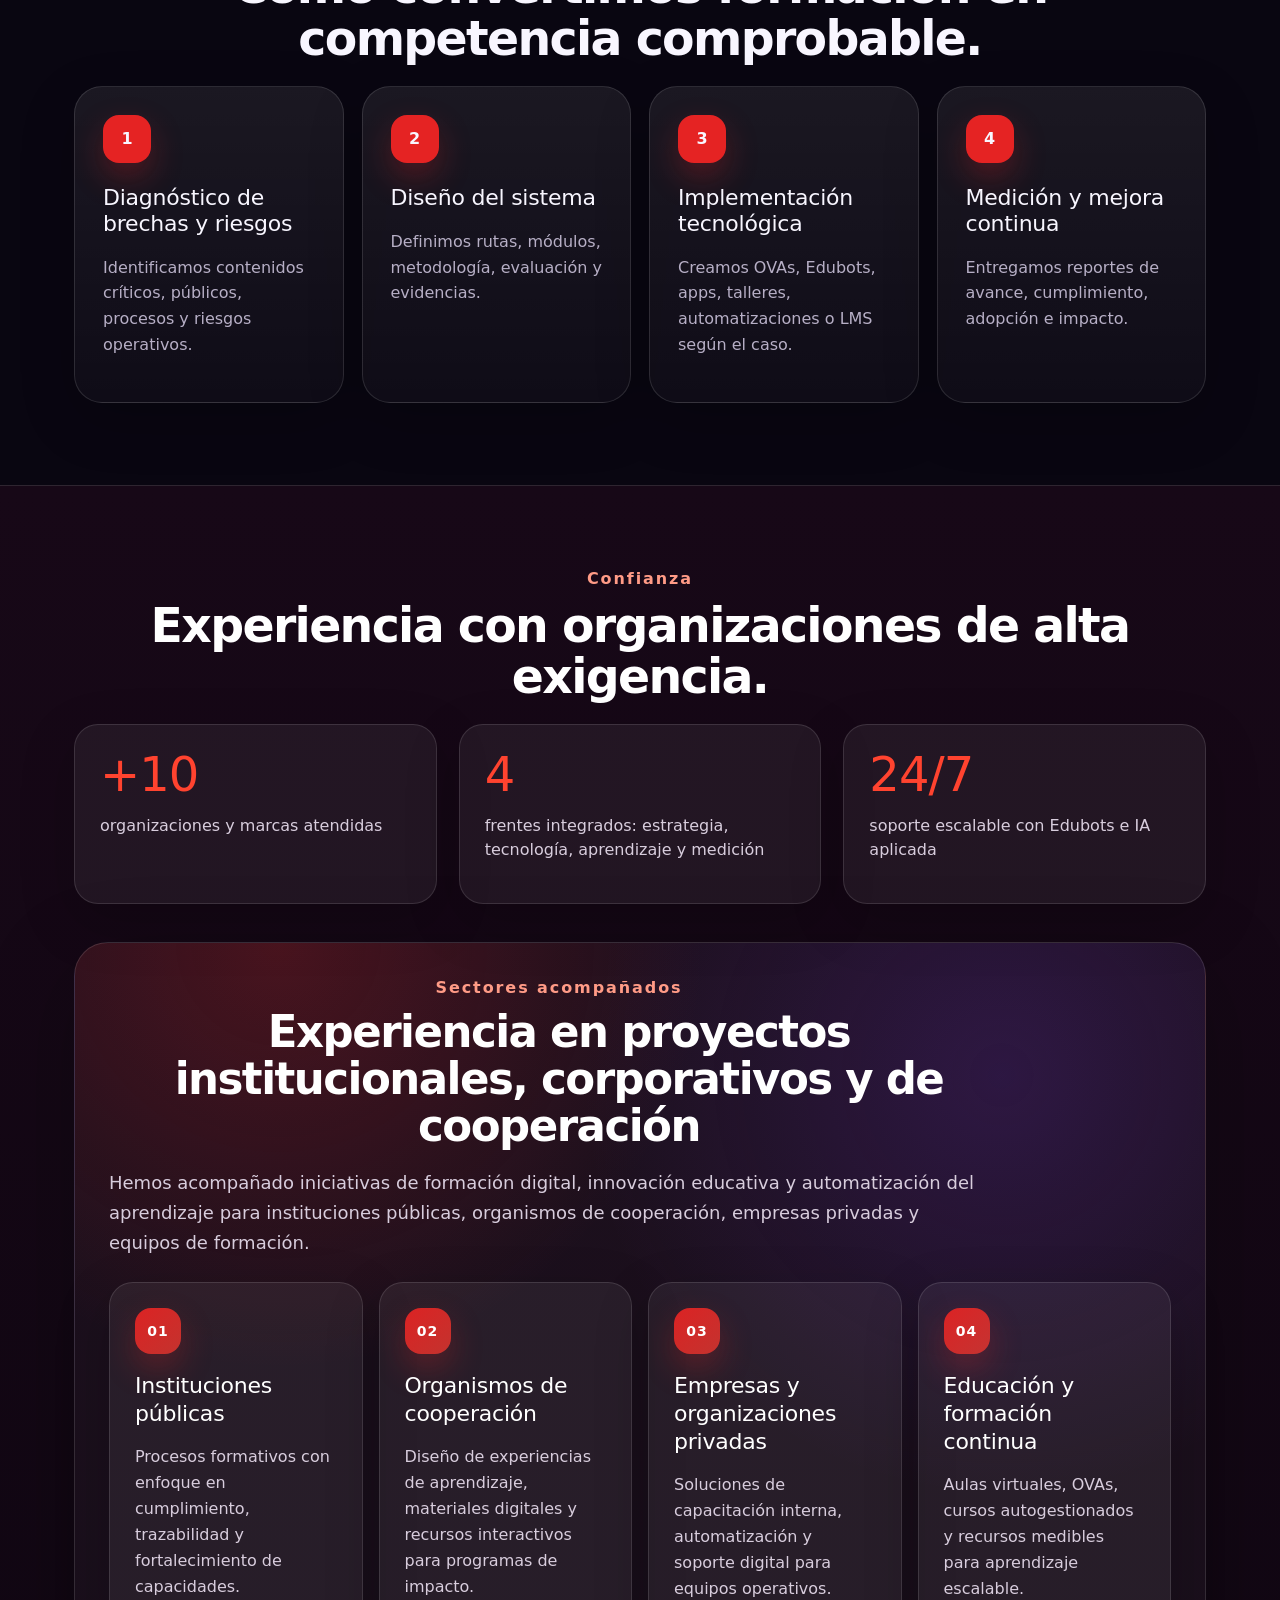
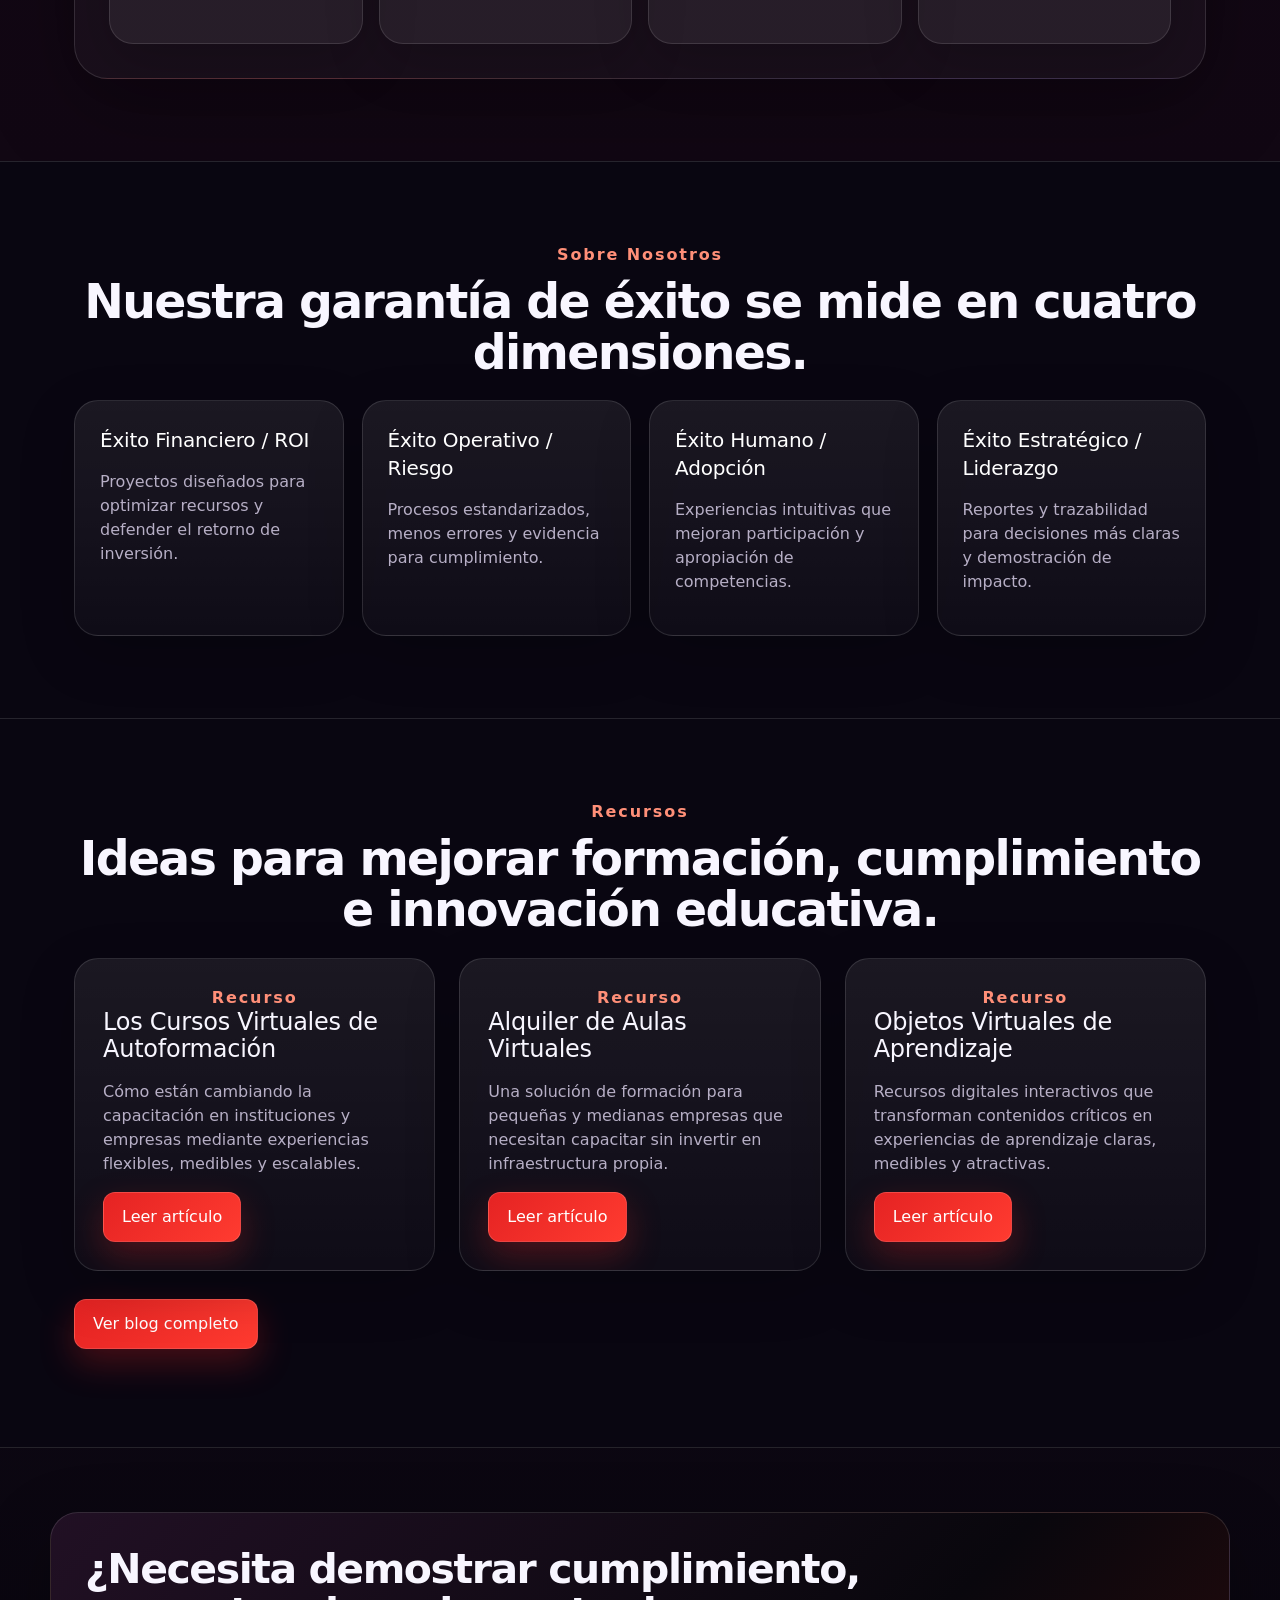
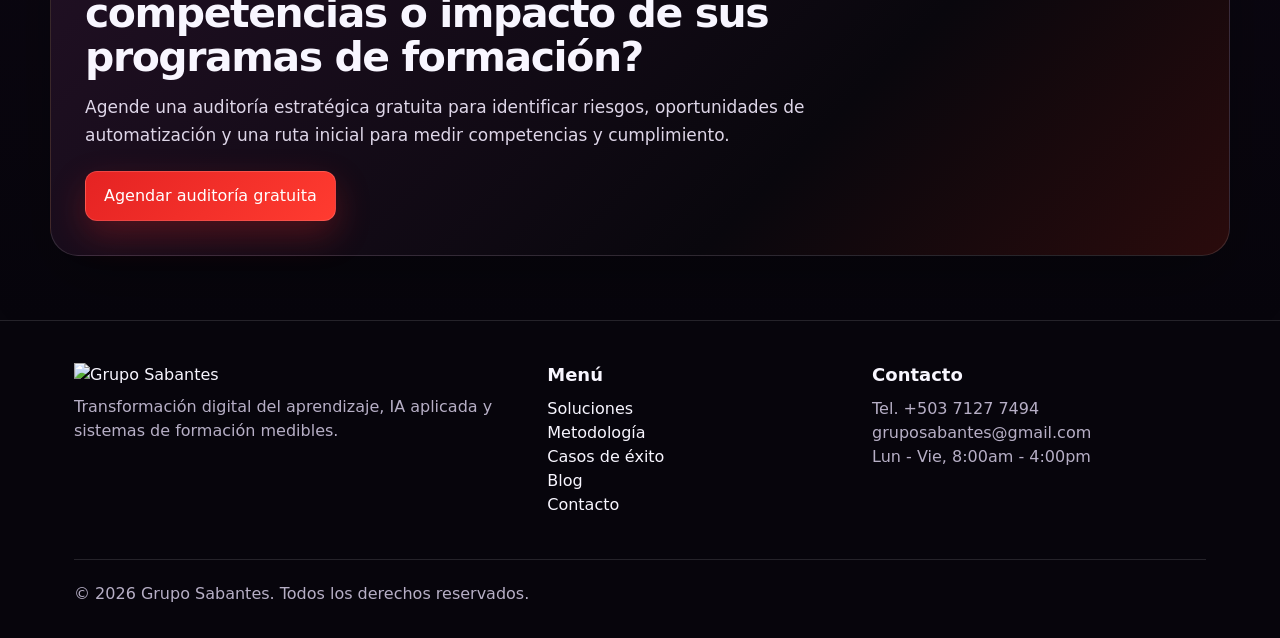
==== commit 9d49cfd7: "Actualizar imagen de Edubot en tangibilidad" ====
--- a/index.html
+++ b/index.html
@@ -22,7 +22,7 @@
   <article class="card solutionCard"><img src="https://www.gruposabantes.com/wp-content/uploads/2024/11/dinamica-conos-02.png" alt="Sistemas híbridos de formación experiencial" loading="lazy" decoding="async"><h3>Sistemas híbridos</h3><p class="muted">Combinamos virtualidad interactiva, sesiones experienciales, coaching y práctica aplicada.</p></article>
   <article class="card solutionCard"><img src="https://www.gruposabantes.com/wp-content/uploads/2025/10/curso_Mesa-de-trabajo-1.png" alt="Cursos virtuales y OVAs interactivos" loading="lazy" decoding="async"><h3>OVAs y gamificación</h3><p class="muted">Transformamos contenido crítico en módulos de autoformación claros, medibles y atractivos.</p></article>
   <article class="card solutionCard"><img src="https://www.gruposabantes.com/wp-content/uploads/2025/10/edubot-isdemu_Mesa-de-trabajo-1.png" alt="Edubots y automatización con IA" loading="lazy" decoding="async"><h3>Edubots y automatización</h3><p class="muted">Usamos IA para soporte 24/7 y automatización de flujos entre sistemas.</p></article>
-</div></div></section><section class="section light"><div class="container"><div class="kicker">Tangibilidad</div><h2 class="h2">Así se ve un sistema de formación en acción.</h2><div class="grid3"><article class="card visual"><img src="https://www.gruposabantes.com/wp-content/uploads/2025/10/curso_Mesa-de-trabajo-1.png" alt="OVA interactivo" loading="lazy" decoding="async"><h3>OVA interactivo</h3><p class="muted">Experiencias de autoformación gamificadas para dominar contenidos críticos.</p></article><article class="card visual"><img src="https://www.gruposabantes.com/wp-content/uploads/2025/10/edubot-isdemu_Mesa-de-trabajo-1.png" alt="Edubot con IA" loading="lazy" decoding="async"><h3>Edubot con IA</h3><p class="muted">Asistencia 24/7 para estudiantes, colaboradores o áreas internas.</p></article><article class="card visual"><img src="assets/images/dashboard-cumplimiento.jpg" alt="Dashboard de cumplimiento con evidencia de avance en formación" loading="lazy" decoding="async"><h3>Dashboard de cumplimiento</h3><p class="muted">Reportes para medir avance, finalización, brechas y evidencia de aprendizaje.</p></article></div></div></section><section id="metodologia" class="section"><div class="container"><div class="kicker">Metodología</div><h2 class="h2">Cómo convertimos formación en competencia comprobable.</h2><div class="grid4"><article class="card step"><div class="num">1</div><div><h3>Diagnóstico de brechas y riesgos</h3><p class="muted">Identificamos contenidos críticos, públicos, procesos y riesgos operativos.</p></div></article><article class="card step"><div class="num">2</div><div><h3>Diseño del sistema</h3><p class="muted">Definimos rutas, módulos, metodología, evaluación y evidencias.</p></div></article><article class="card step"><div class="num">3</div><div><h3>Implementación tecnológica</h3><p class="muted">Creamos OVAs, Edubots, apps, talleres, automatizaciones o LMS según el caso.</p></div></article><article class="card step"><div class="num">4</div><div><h3>Medición y mejora continua</h3><p class="muted">Entregamos reportes de avance, cumplimiento, adopción e impacto.</p></div></article></div></div></section><section class="section trust-section"><div class="container"><div class="kicker">Confianza</div><h2 class="h2">Experiencia con organizaciones de alta exigencia.</h2><div class="grid3"><div class="card"><div class="metric">+10</div><p class="muted">organizaciones y marcas atendidas</p></div><div class="card"><div class="metric">4</div><p class="muted">frentes integrados: estrategia, tecnología, aprendizaje y medición</p></div><div class="card"><div class="metric">24/7</div><p class="muted">soporte escalable con Edubots e IA aplicada</p></div></div><div class="experienceTrust" aria-label="Sectores acompañados">
+</div></div></section><section class="section light"><div class="container"><div class="kicker">Tangibilidad</div><h2 class="h2">Así se ve un sistema de formación en acción.</h2><div class="grid3"><article class="card visual"><img src="https://www.gruposabantes.com/wp-content/uploads/2025/10/curso_Mesa-de-trabajo-1.png" alt="OVA interactivo" loading="lazy" decoding="async"><h3>OVA interactivo</h3><p class="muted">Experiencias de autoformación gamificadas para dominar contenidos críticos.</p></article><article class="card visual"><img src="assets/images/chat-bot-imagen.png" alt="Edubot con IA" loading="lazy" decoding="async"><h3>Edubot con IA</h3><p class="muted">Asistencia 24/7 para estudiantes, colaboradores o áreas internas.</p></article><article class="card visual"><img src="assets/images/dashboard-cumplimiento.jpg" alt="Dashboard de cumplimiento con evidencia de avance en formación" loading="lazy" decoding="async"><h3>Dashboard de cumplimiento</h3><p class="muted">Reportes para medir avance, finalización, brechas y evidencia de aprendizaje.</p></article></div></div></section><section id="metodologia" class="section"><div class="container"><div class="kicker">Metodología</div><h2 class="h2">Cómo convertimos formación en competencia comprobable.</h2><div class="grid4"><article class="card step"><div class="num">1</div><div><h3>Diagnóstico de brechas y riesgos</h3><p class="muted">Identificamos contenidos críticos, públicos, procesos y riesgos operativos.</p></div></article><article class="card step"><div class="num">2</div><div><h3>Diseño del sistema</h3><p class="muted">Definimos rutas, módulos, metodología, evaluación y evidencias.</p></div></article><article class="card step"><div class="num">3</div><div><h3>Implementación tecnológica</h3><p class="muted">Creamos OVAs, Edubots, apps, talleres, automatizaciones o LMS según el caso.</p></div></article><article class="card step"><div class="num">4</div><div><h3>Medición y mejora continua</h3><p class="muted">Entregamos reportes de avance, cumplimiento, adopción e impacto.</p></div></article></div></div></section><section class="section trust-section"><div class="container"><div class="kicker">Confianza</div><h2 class="h2">Experiencia con organizaciones de alta exigencia.</h2><div class="grid3"><div class="card"><div class="metric">+10</div><p class="muted">organizaciones y marcas atendidas</p></div><div class="card"><div class="metric">4</div><p class="muted">frentes integrados: estrategia, tecnología, aprendizaje y medición</p></div><div class="card"><div class="metric">24/7</div><p class="muted">soporte escalable con Edubots e IA aplicada</p></div></div><div class="experienceTrust" aria-label="Sectores acompañados">
   <div class="trustIntro">
     <div class="kicker">Sectores acompañados</div>
     <h2 class="h2">Experiencia en proyectos institucionales, corporativos y de cooperación</h2>
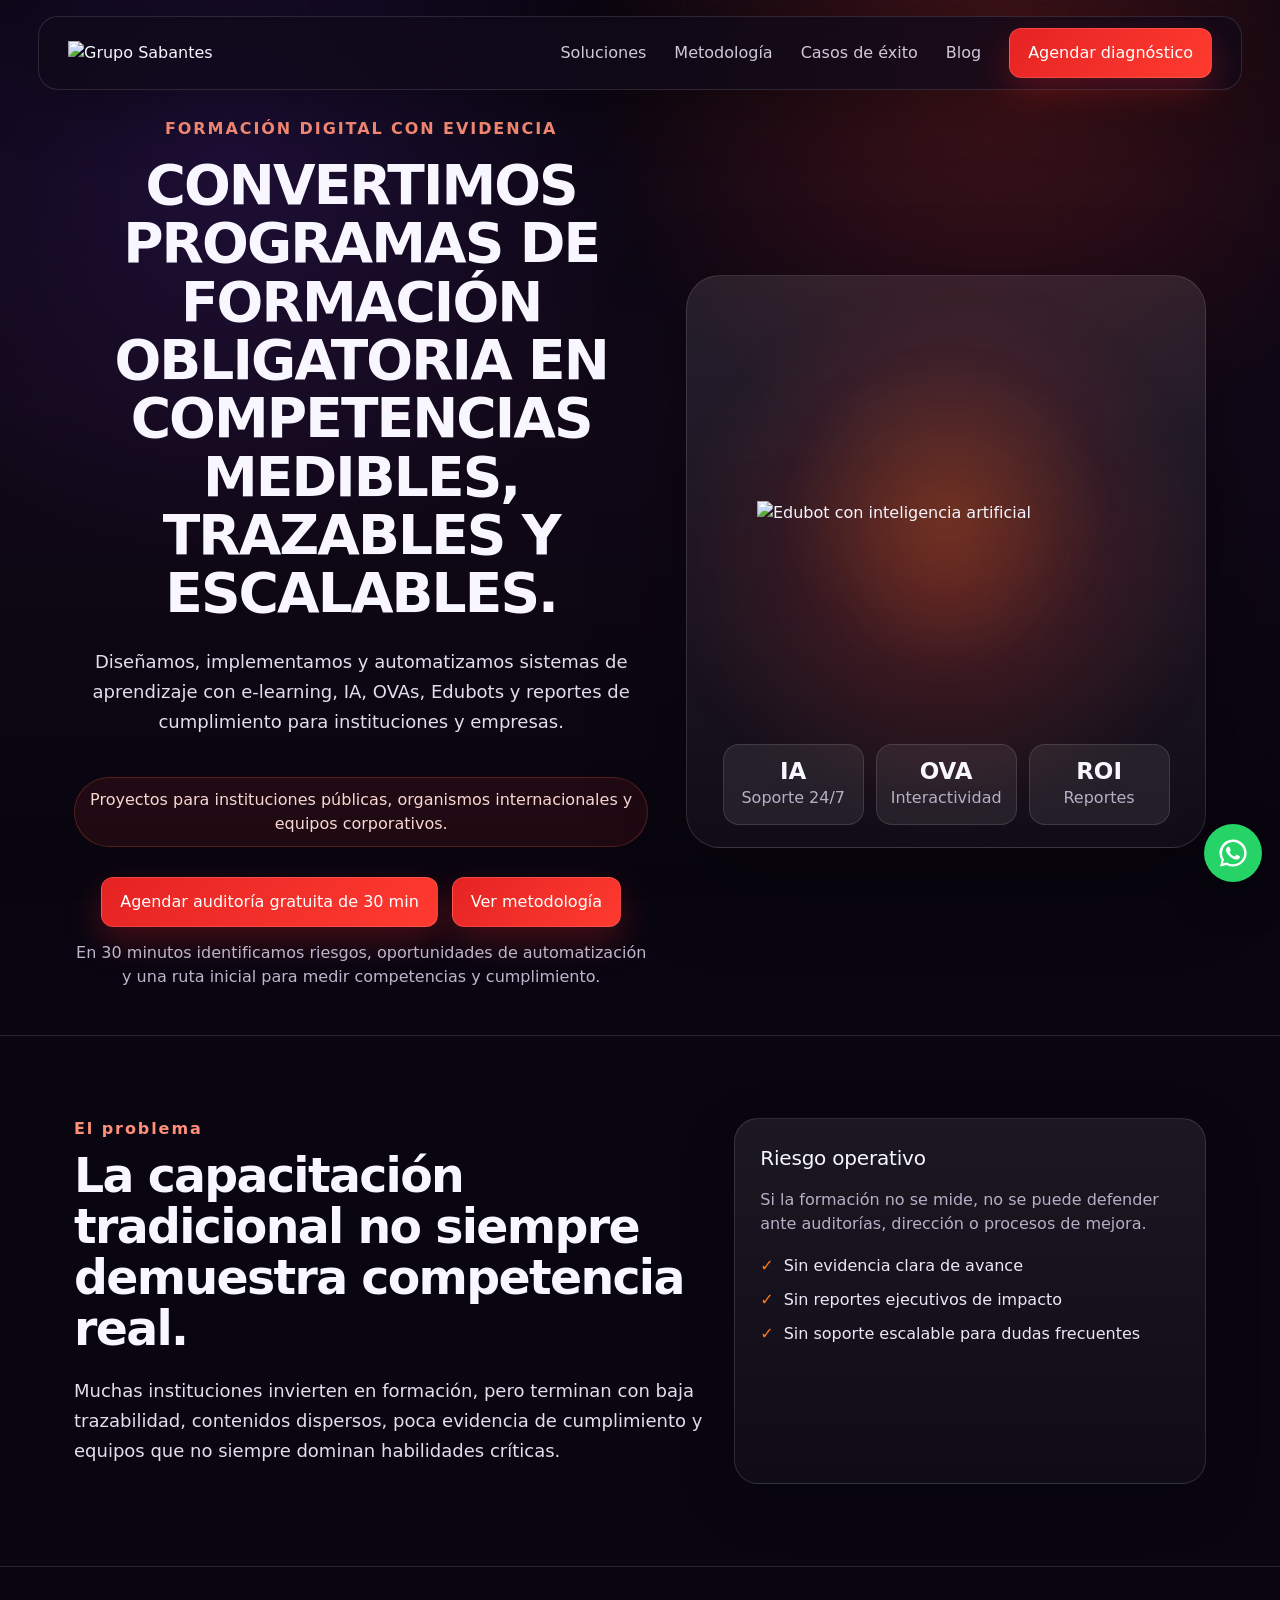
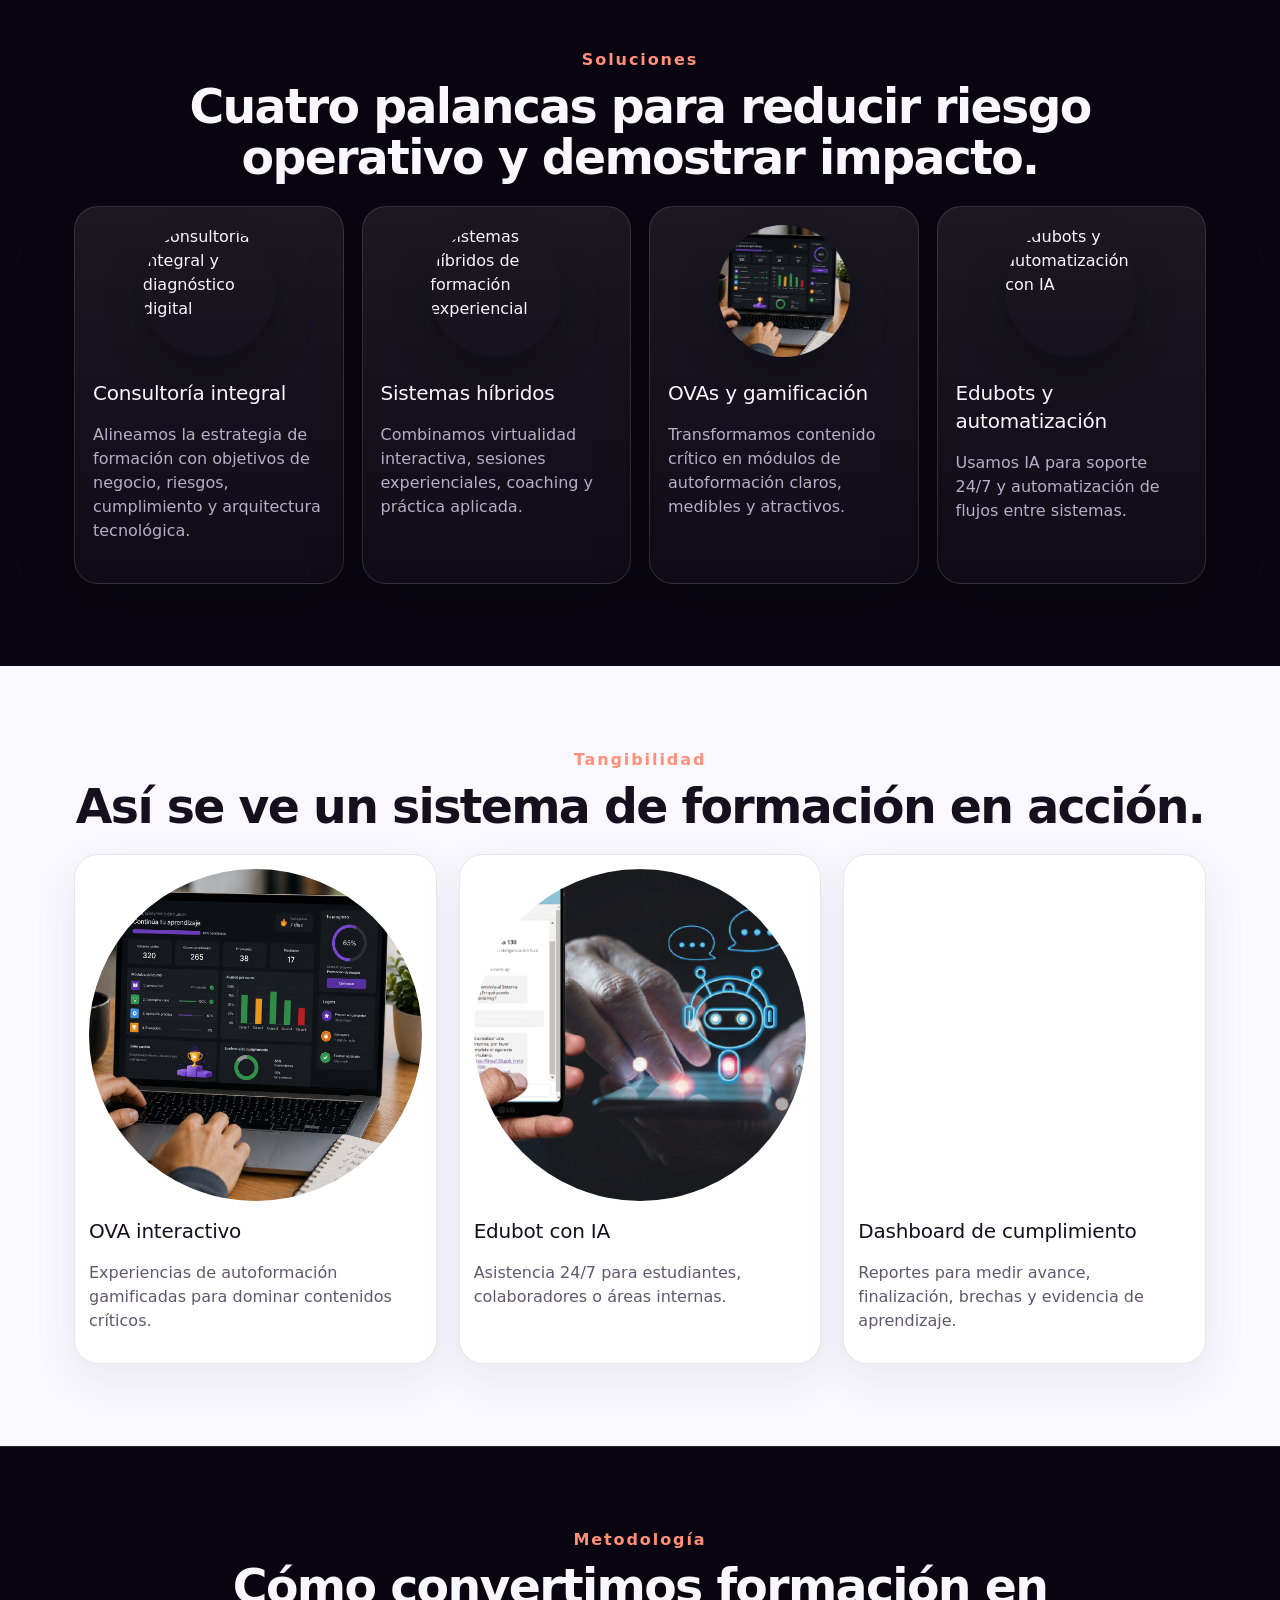
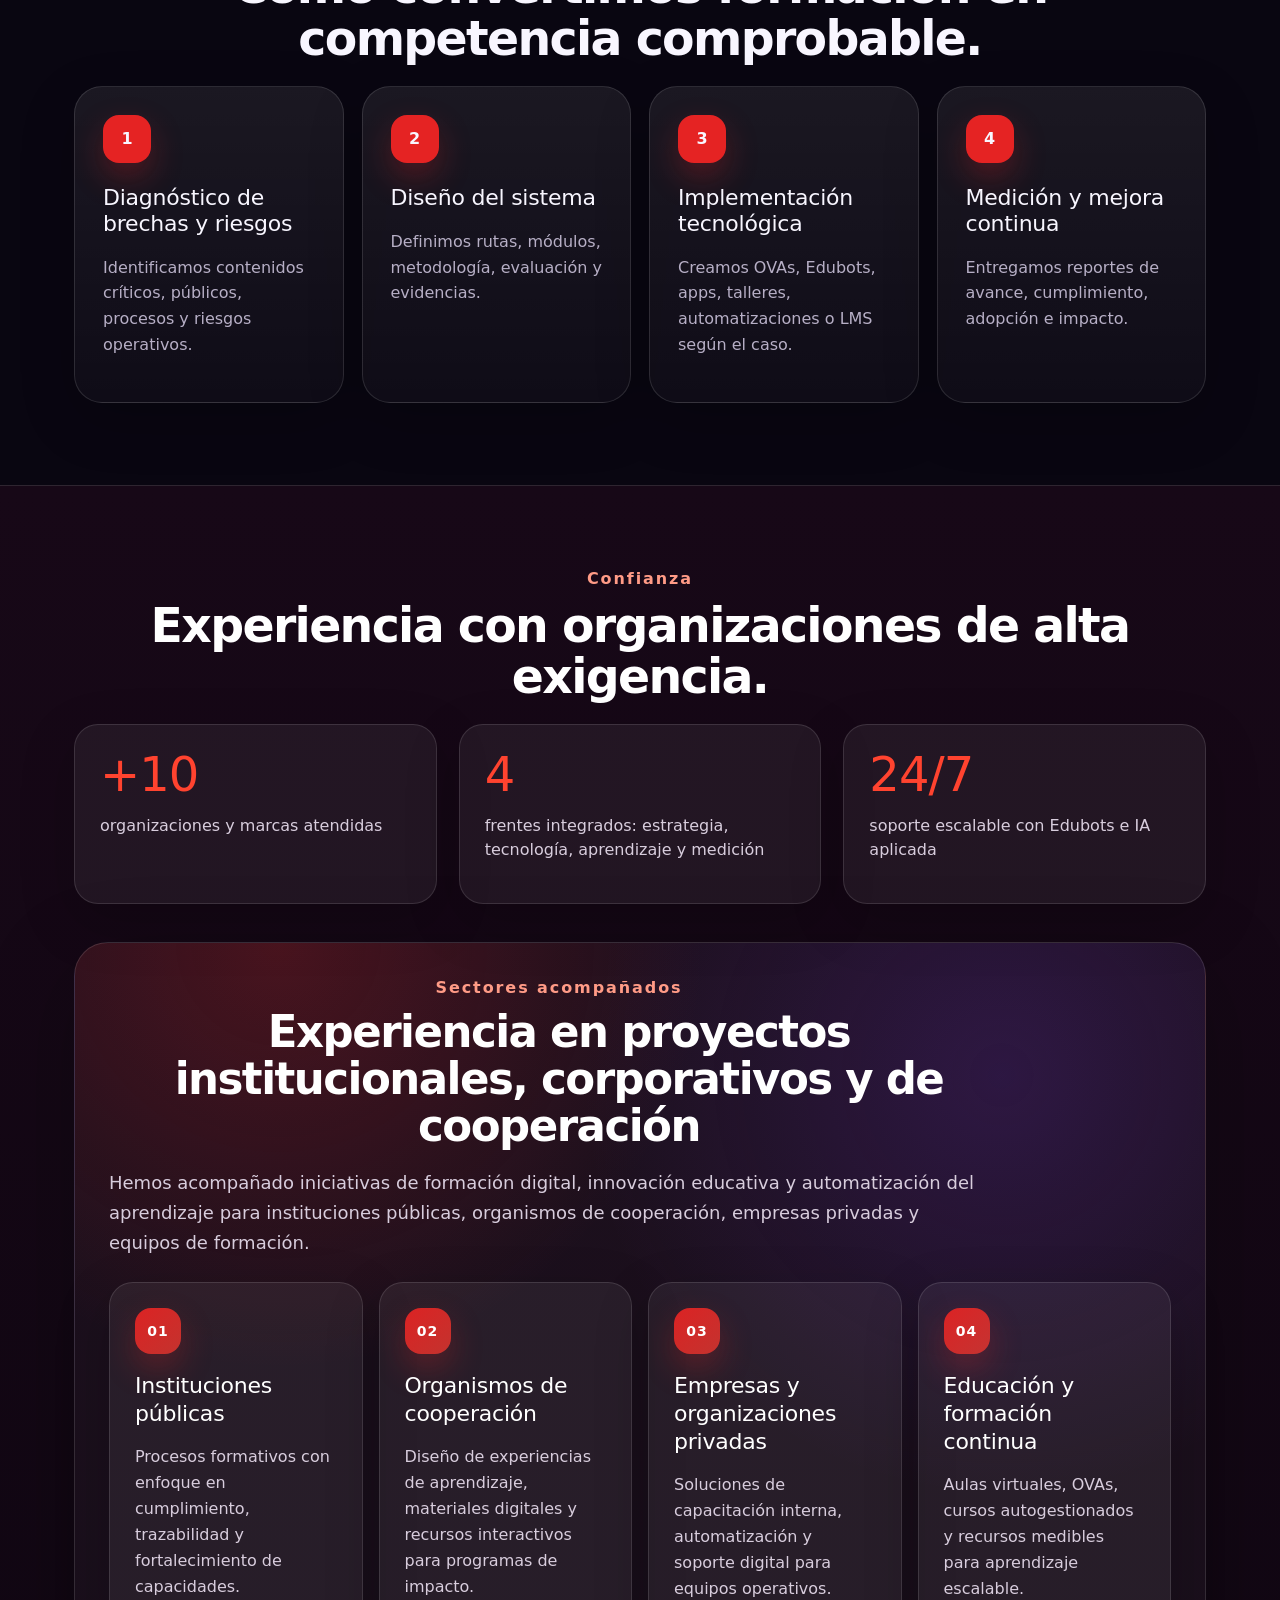
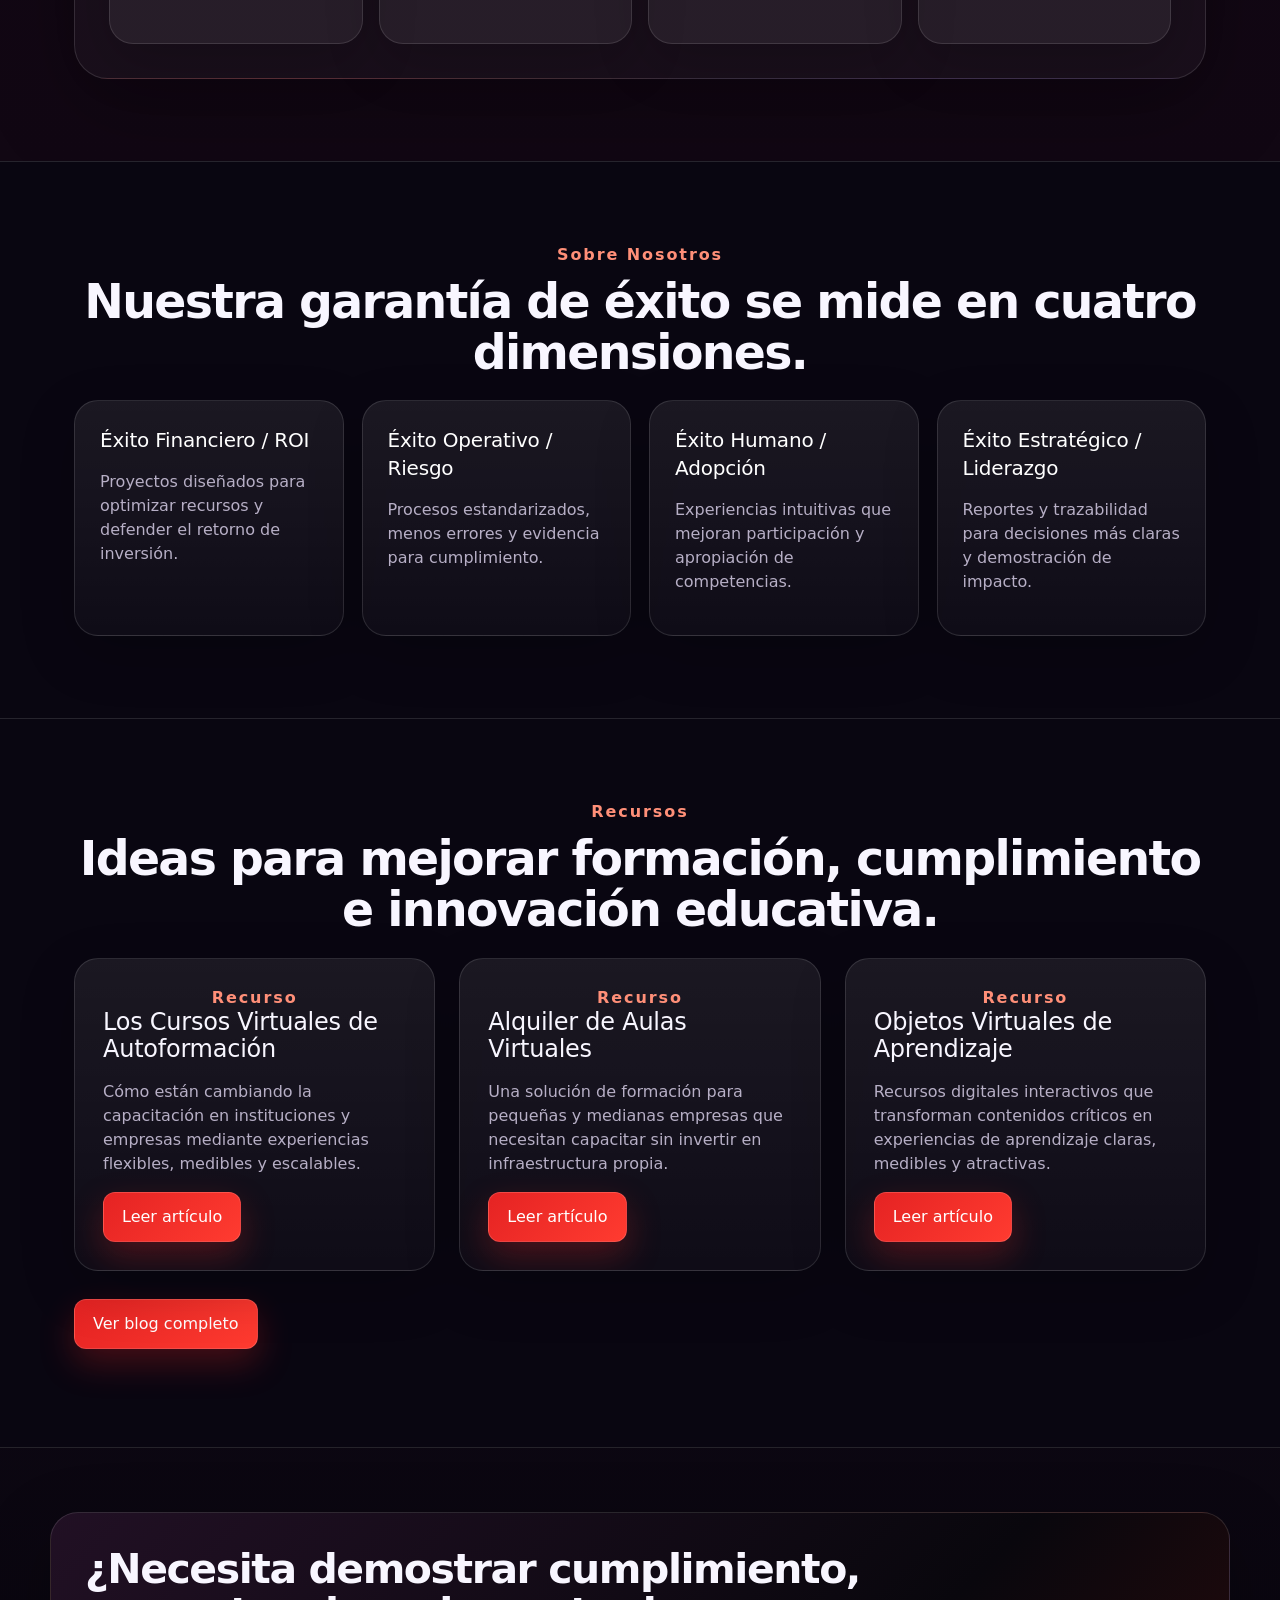
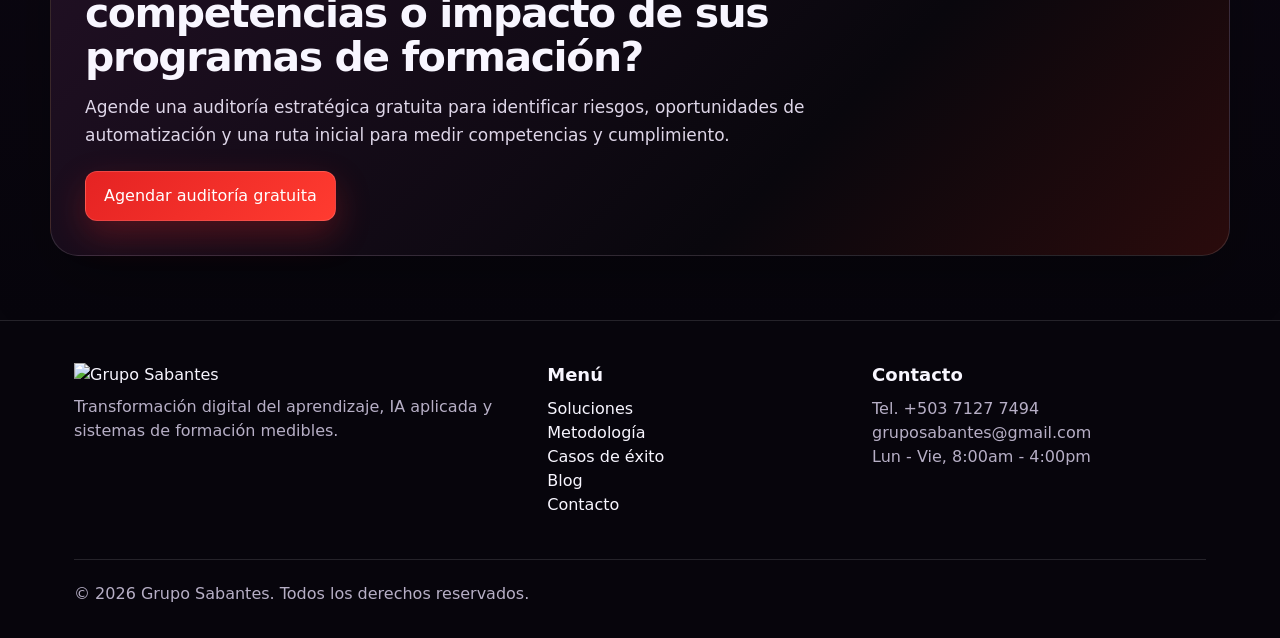
==== commit 4768ad1f: "Actualizar imagen de OVA interactivo" ====
--- a/index.html
+++ b/index.html
@@ -20,9 +20,9 @@
 <section id="soluciones" class="section"><div class="container"><div class="kicker">Soluciones</div><h2 class="h2">Cuatro palancas para reducir riesgo operativo y demostrar impacto.</h2><div class="grid4 solutionCards">
   <article class="card solutionCard"><img src="https://www.gruposabantes.com/wp-content/uploads/2025/10/detective-digital_Mesa-de-trabajo-1.png" alt="Consultoría integral y diagnóstico digital" loading="lazy" decoding="async"><h3>Consultoría integral</h3><p class="muted">Alineamos la estrategia de formación con objetivos de negocio, riesgos, cumplimiento y arquitectura tecnológica.</p></article>
   <article class="card solutionCard"><img src="https://www.gruposabantes.com/wp-content/uploads/2024/11/dinamica-conos-02.png" alt="Sistemas híbridos de formación experiencial" loading="lazy" decoding="async"><h3>Sistemas híbridos</h3><p class="muted">Combinamos virtualidad interactiva, sesiones experienciales, coaching y práctica aplicada.</p></article>
-  <article class="card solutionCard"><img src="https://www.gruposabantes.com/wp-content/uploads/2025/10/curso_Mesa-de-trabajo-1.png" alt="Cursos virtuales y OVAs interactivos" loading="lazy" decoding="async"><h3>OVAs y gamificación</h3><p class="muted">Transformamos contenido crítico en módulos de autoformación claros, medibles y atractivos.</p></article>
+  <article class="card solutionCard"><img src="assets/images/ova-interactivo-chatgpt-image-21.png" alt="Cursos virtuales y OVAs interactivos" loading="lazy" decoding="async"><h3>OVAs y gamificación</h3><p class="muted">Transformamos contenido crítico en módulos de autoformación claros, medibles y atractivos.</p></article>
   <article class="card solutionCard"><img src="https://www.gruposabantes.com/wp-content/uploads/2025/10/edubot-isdemu_Mesa-de-trabajo-1.png" alt="Edubots y automatización con IA" loading="lazy" decoding="async"><h3>Edubots y automatización</h3><p class="muted">Usamos IA para soporte 24/7 y automatización de flujos entre sistemas.</p></article>
-</div></div></section><section class="section light"><div class="container"><div class="kicker">Tangibilidad</div><h2 class="h2">Así se ve un sistema de formación en acción.</h2><div class="grid3"><article class="card visual"><img src="https://www.gruposabantes.com/wp-content/uploads/2025/10/curso_Mesa-de-trabajo-1.png" alt="OVA interactivo" loading="lazy" decoding="async"><h3>OVA interactivo</h3><p class="muted">Experiencias de autoformación gamificadas para dominar contenidos críticos.</p></article><article class="card visual"><img src="assets/images/chat-bot-imagen.png" alt="Edubot con IA" loading="lazy" decoding="async"><h3>Edubot con IA</h3><p class="muted">Asistencia 24/7 para estudiantes, colaboradores o áreas internas.</p></article><article class="card visual"><img src="assets/images/dashboard-cumplimiento.jpg" alt="Dashboard de cumplimiento con evidencia de avance en formación" loading="lazy" decoding="async"><h3>Dashboard de cumplimiento</h3><p class="muted">Reportes para medir avance, finalización, brechas y evidencia de aprendizaje.</p></article></div></div></section><section id="metodologia" class="section"><div class="container"><div class="kicker">Metodología</div><h2 class="h2">Cómo convertimos formación en competencia comprobable.</h2><div class="grid4"><article class="card step"><div class="num">1</div><div><h3>Diagnóstico de brechas y riesgos</h3><p class="muted">Identificamos contenidos críticos, públicos, procesos y riesgos operativos.</p></div></article><article class="card step"><div class="num">2</div><div><h3>Diseño del sistema</h3><p class="muted">Definimos rutas, módulos, metodología, evaluación y evidencias.</p></div></article><article class="card step"><div class="num">3</div><div><h3>Implementación tecnológica</h3><p class="muted">Creamos OVAs, Edubots, apps, talleres, automatizaciones o LMS según el caso.</p></div></article><article class="card step"><div class="num">4</div><div><h3>Medición y mejora continua</h3><p class="muted">Entregamos reportes de avance, cumplimiento, adopción e impacto.</p></div></article></div></div></section><section class="section trust-section"><div class="container"><div class="kicker">Confianza</div><h2 class="h2">Experiencia con organizaciones de alta exigencia.</h2><div class="grid3"><div class="card"><div class="metric">+10</div><p class="muted">organizaciones y marcas atendidas</p></div><div class="card"><div class="metric">4</div><p class="muted">frentes integrados: estrategia, tecnología, aprendizaje y medición</p></div><div class="card"><div class="metric">24/7</div><p class="muted">soporte escalable con Edubots e IA aplicada</p></div></div><div class="experienceTrust" aria-label="Sectores acompañados">
+</div></div></section><section class="section light"><div class="container"><div class="kicker">Tangibilidad</div><h2 class="h2">Así se ve un sistema de formación en acción.</h2><div class="grid3"><article class="card visual"><img src="assets/images/ova-interactivo-chatgpt-image-21.png" alt="OVA interactivo" loading="lazy" decoding="async"><h3>OVA interactivo</h3><p class="muted">Experiencias de autoformación gamificadas para dominar contenidos críticos.</p></article><article class="card visual"><img src="assets/images/chat-bot-imagen.png" alt="Edubot con IA" loading="lazy" decoding="async"><h3>Edubot con IA</h3><p class="muted">Asistencia 24/7 para estudiantes, colaboradores o áreas internas.</p></article><article class="card visual"><img src="assets/images/dashboard-cumplimiento.jpg" alt="Dashboard de cumplimiento con evidencia de avance en formación" loading="lazy" decoding="async"><h3>Dashboard de cumplimiento</h3><p class="muted">Reportes para medir avance, finalización, brechas y evidencia de aprendizaje.</p></article></div></div></section><section id="metodologia" class="section"><div class="container"><div class="kicker">Metodología</div><h2 class="h2">Cómo convertimos formación en competencia comprobable.</h2><div class="grid4"><article class="card step"><div class="num">1</div><div><h3>Diagnóstico de brechas y riesgos</h3><p class="muted">Identificamos contenidos críticos, públicos, procesos y riesgos operativos.</p></div></article><article class="card step"><div class="num">2</div><div><h3>Diseño del sistema</h3><p class="muted">Definimos rutas, módulos, metodología, evaluación y evidencias.</p></div></article><article class="card step"><div class="num">3</div><div><h3>Implementación tecnológica</h3><p class="muted">Creamos OVAs, Edubots, apps, talleres, automatizaciones o LMS según el caso.</p></div></article><article class="card step"><div class="num">4</div><div><h3>Medición y mejora continua</h3><p class="muted">Entregamos reportes de avance, cumplimiento, adopción e impacto.</p></div></article></div></div></section><section class="section trust-section"><div class="container"><div class="kicker">Confianza</div><h2 class="h2">Experiencia con organizaciones de alta exigencia.</h2><div class="grid3"><div class="card"><div class="metric">+10</div><p class="muted">organizaciones y marcas atendidas</p></div><div class="card"><div class="metric">4</div><p class="muted">frentes integrados: estrategia, tecnología, aprendizaje y medición</p></div><div class="card"><div class="metric">24/7</div><p class="muted">soporte escalable con Edubots e IA aplicada</p></div></div><div class="experienceTrust" aria-label="Sectores acompañados">
   <div class="trustIntro">
     <div class="kicker">Sectores acompañados</div>
     <h2 class="h2">Experiencia en proyectos institucionales, corporativos y de cooperación</h2>
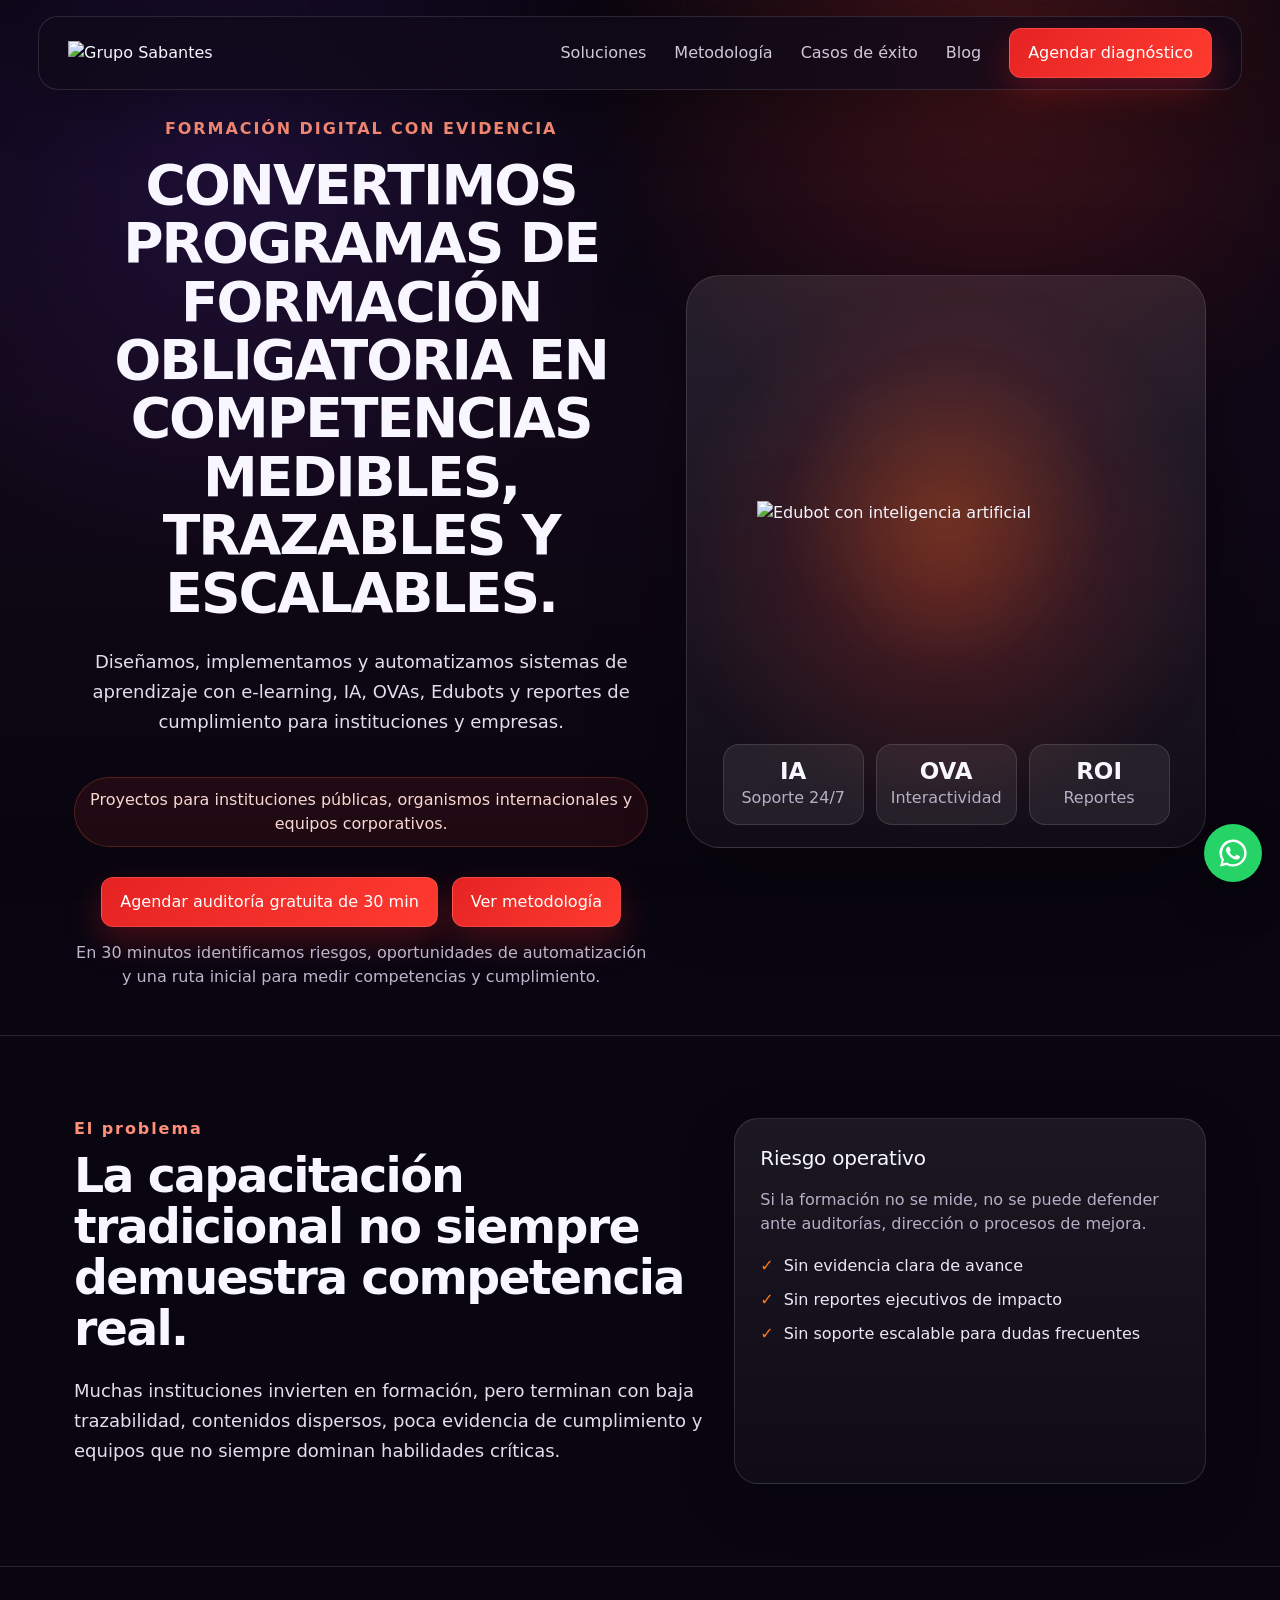
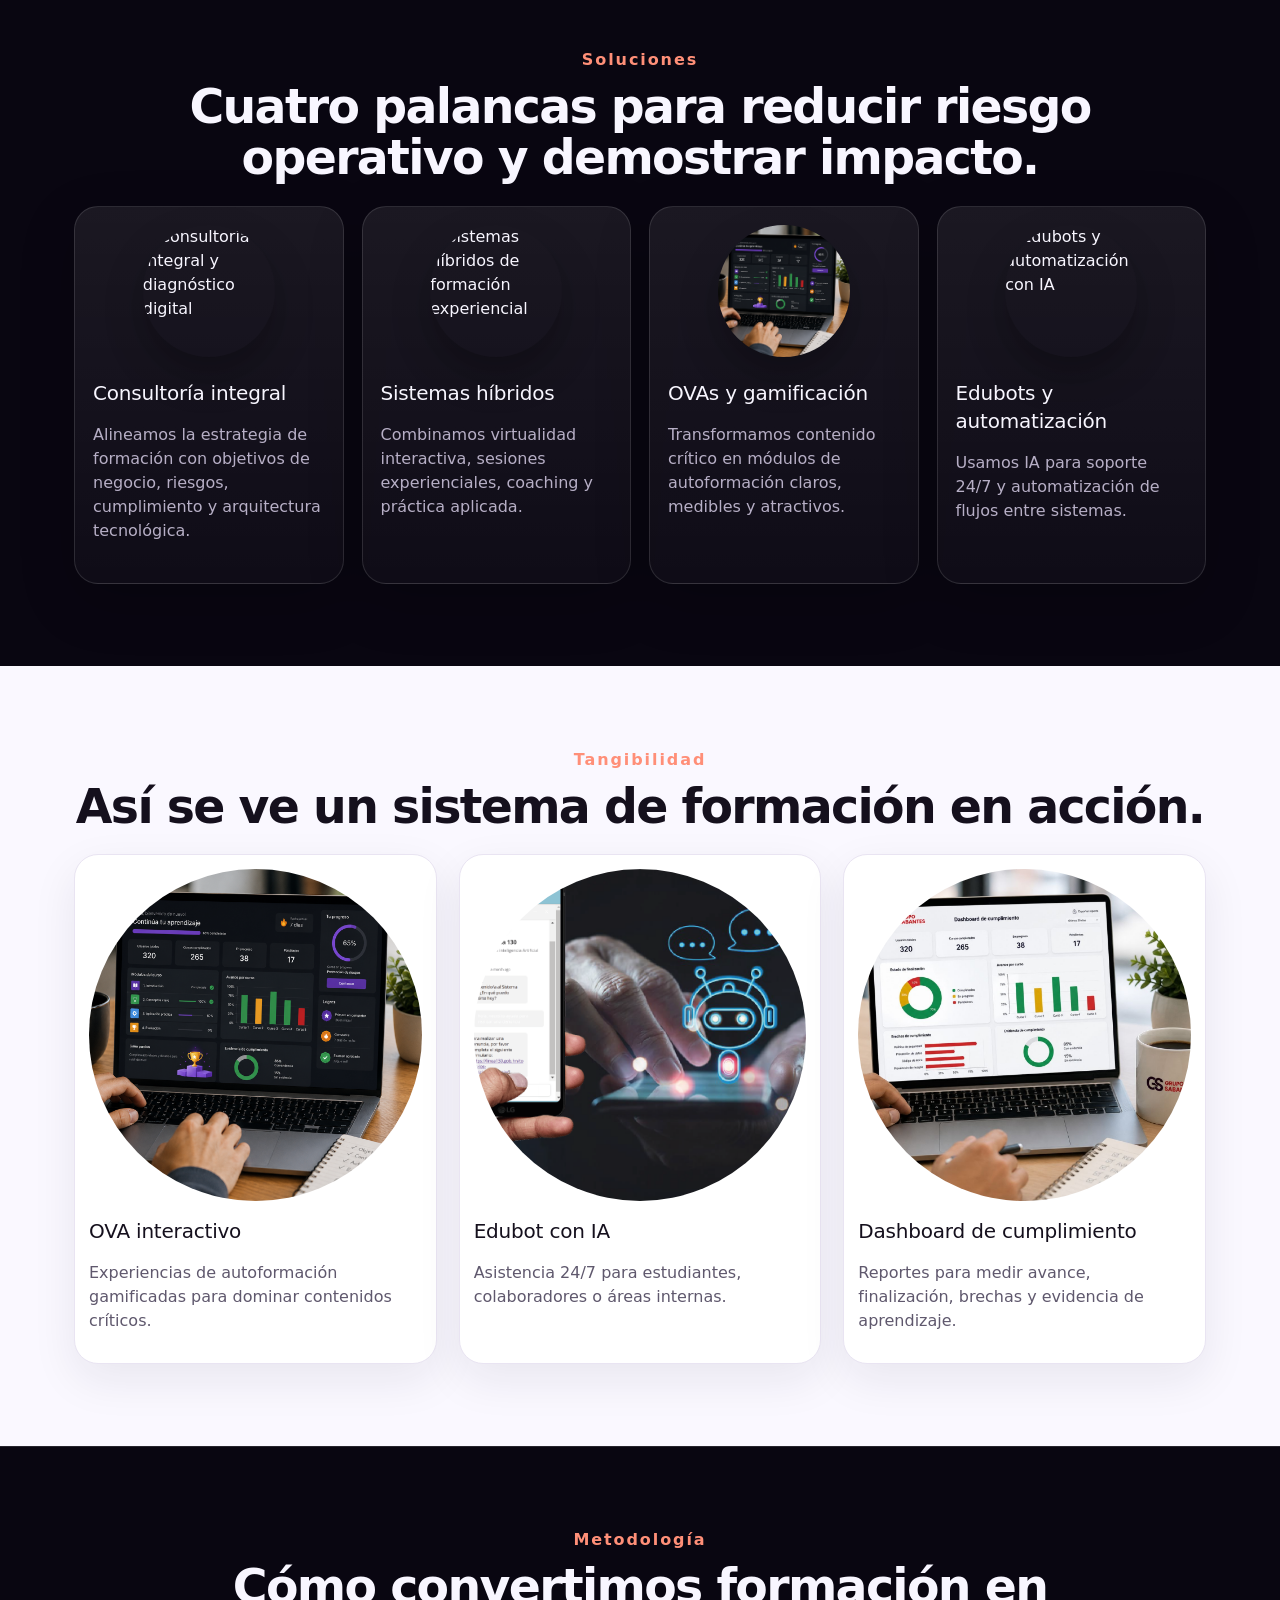
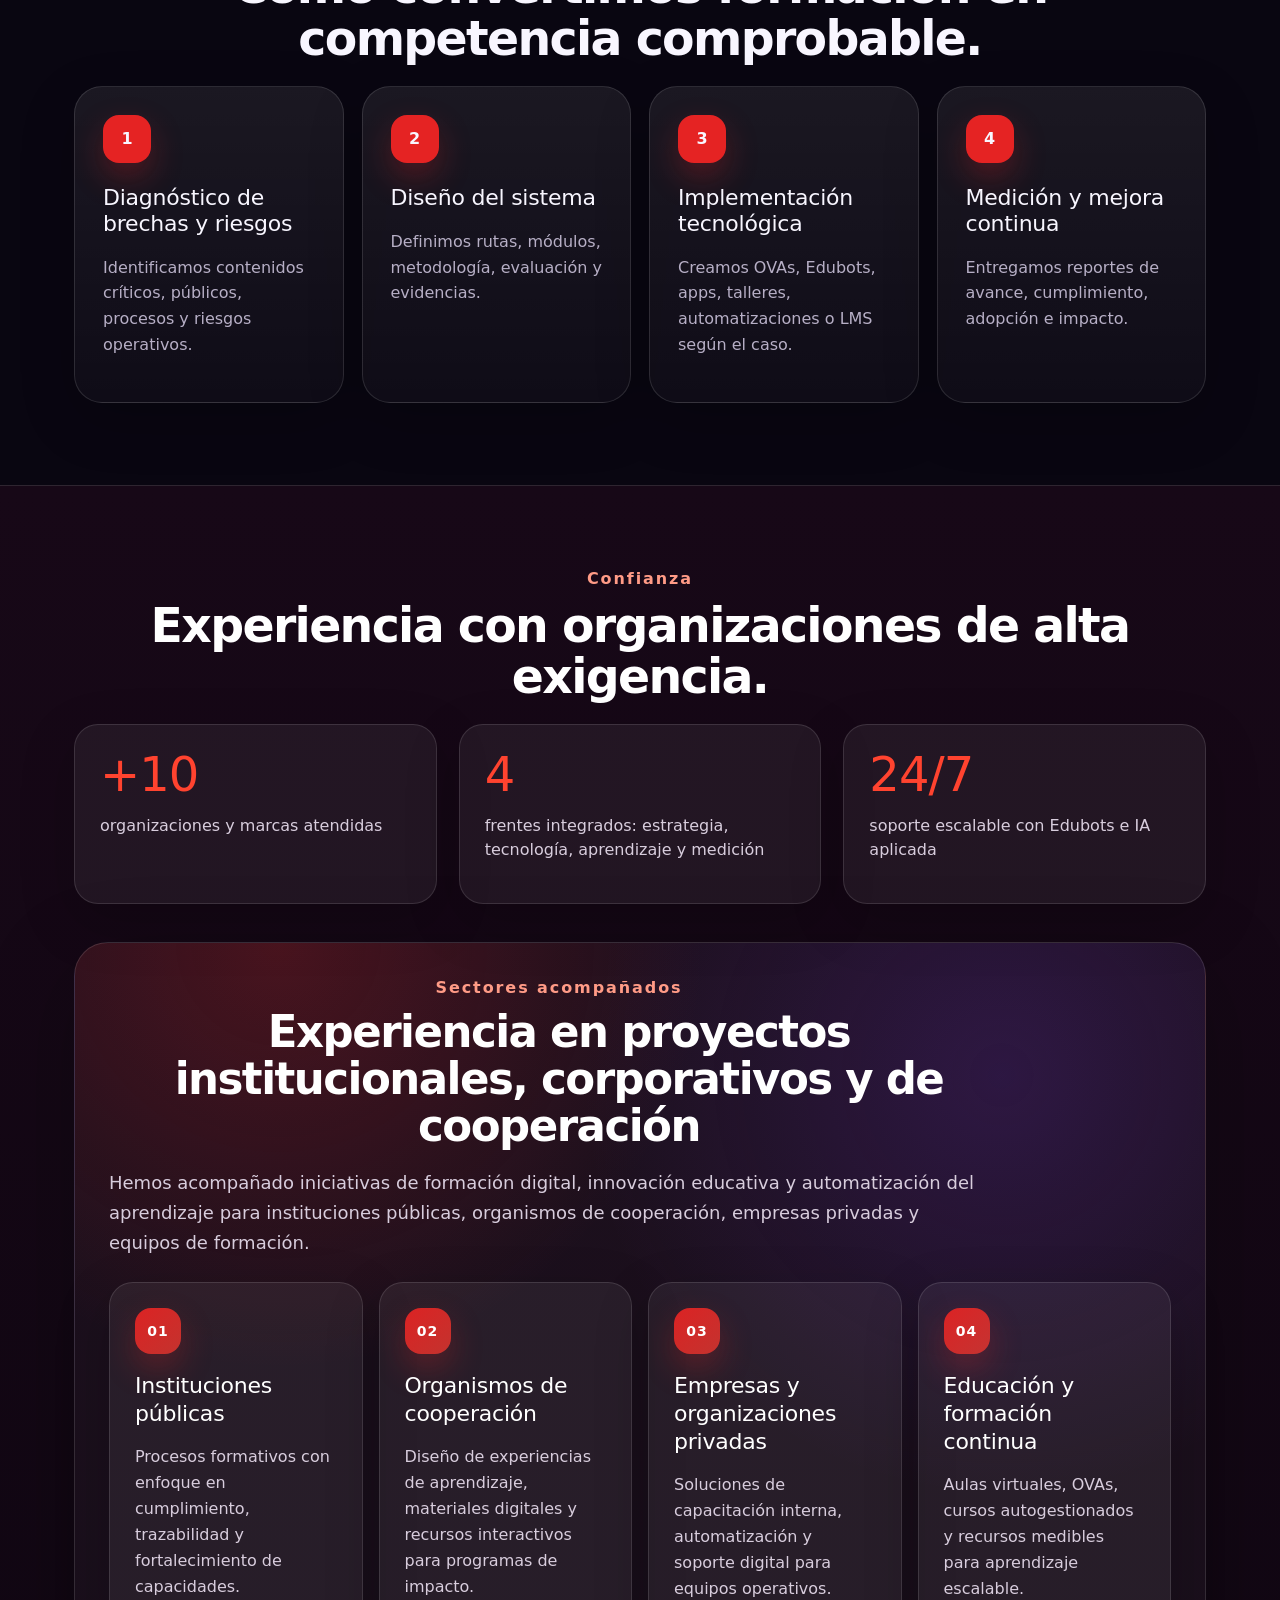
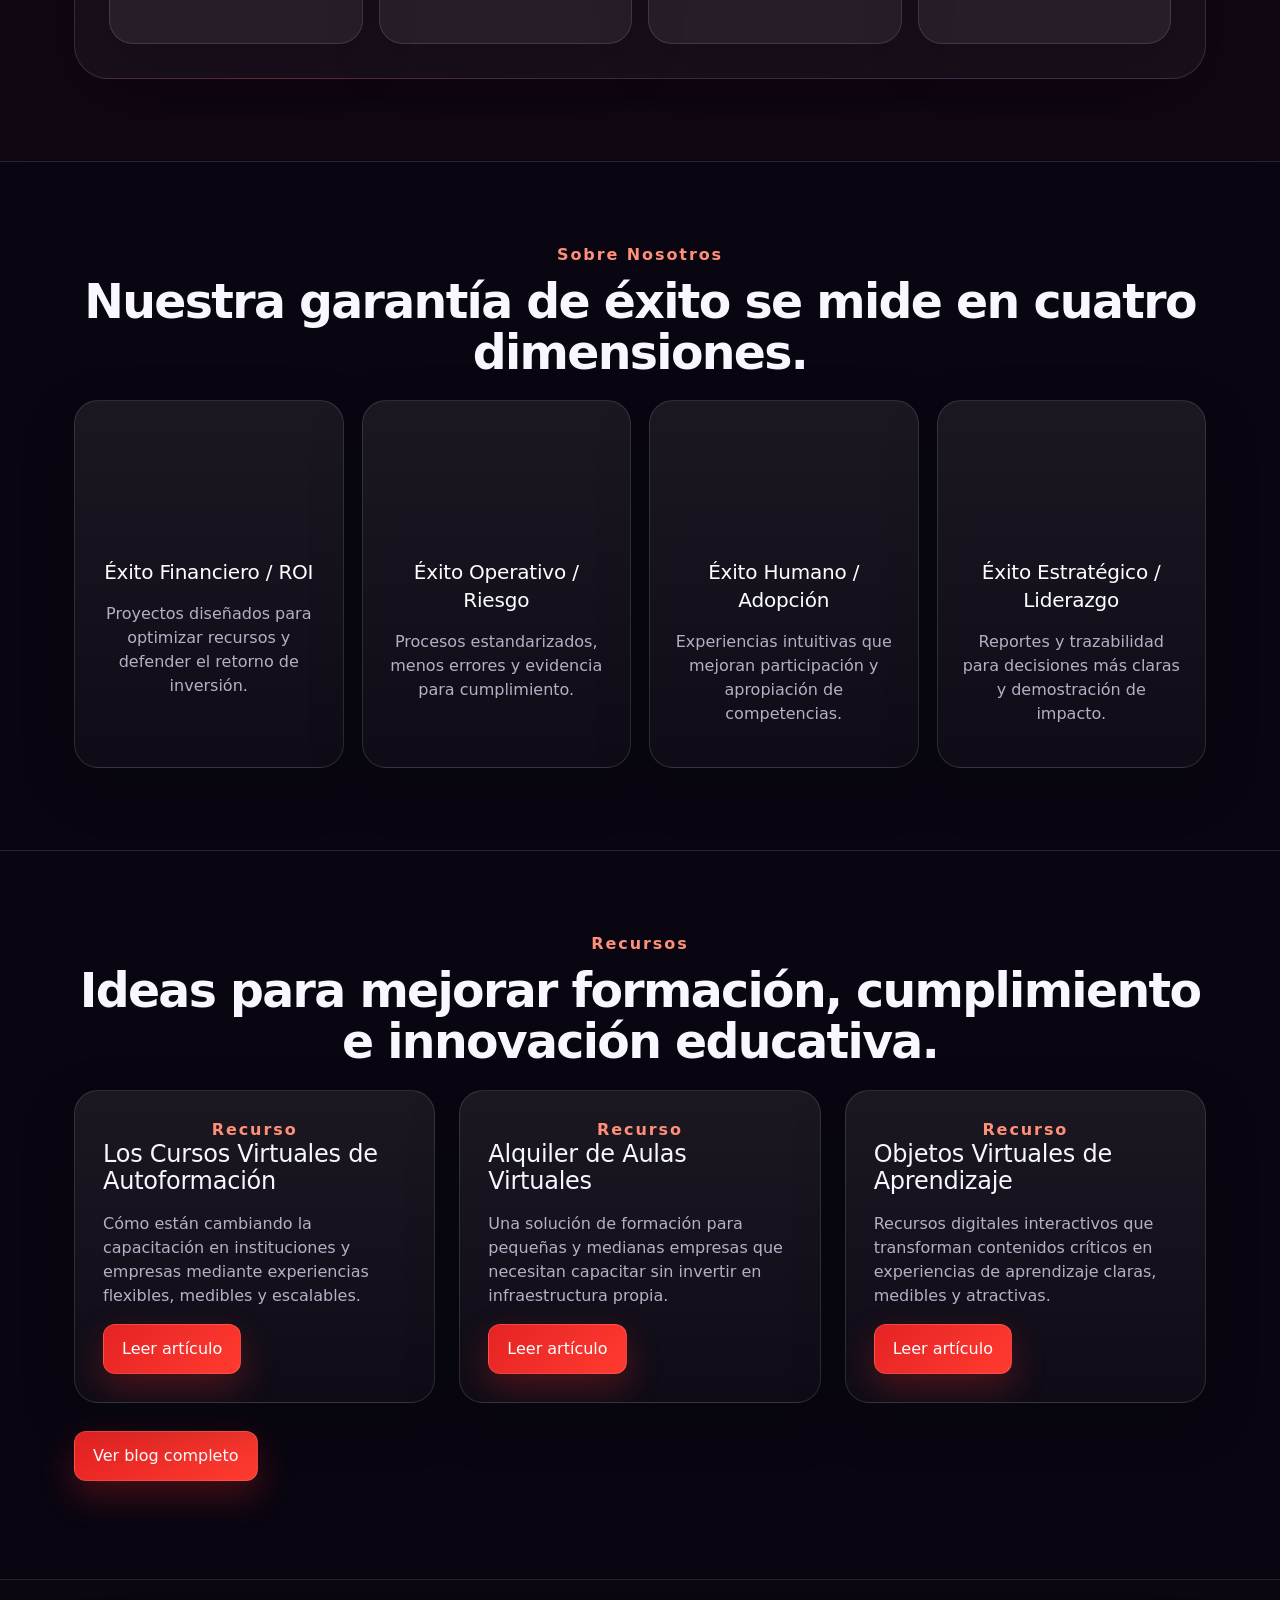
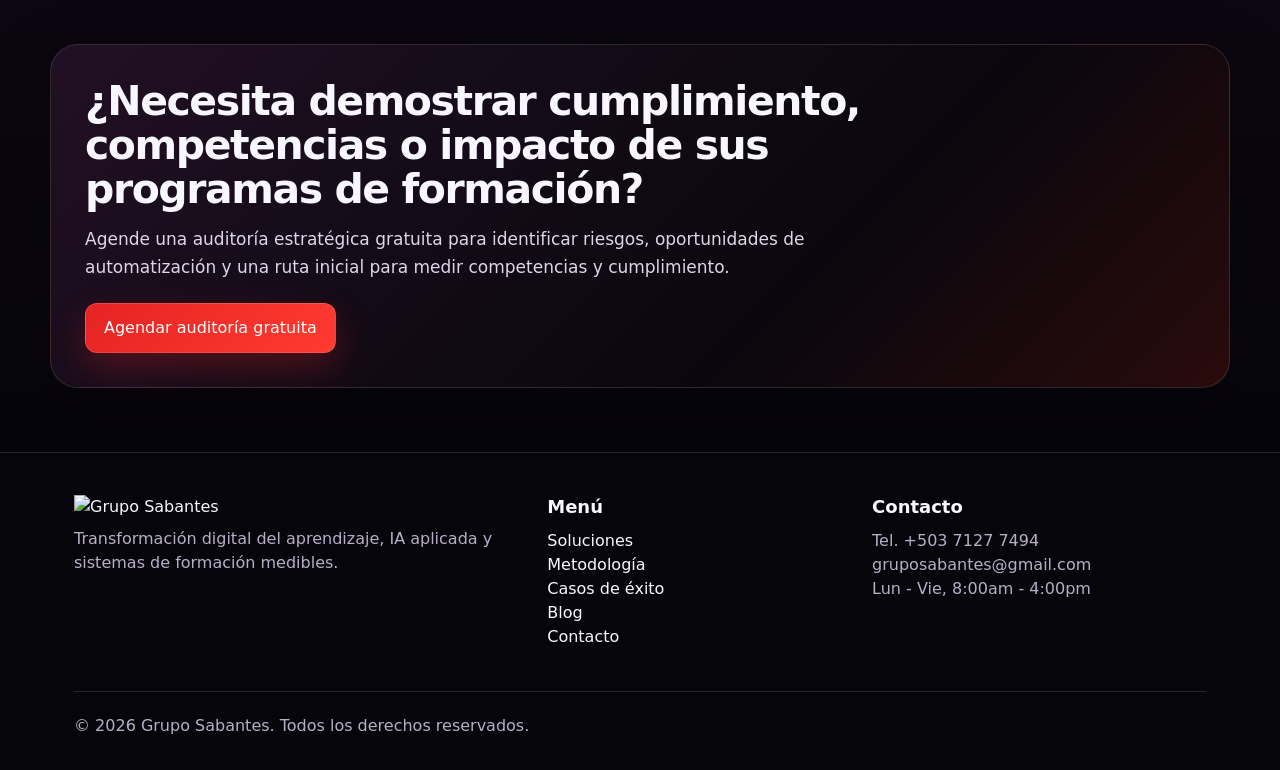
==== commit c120b8b7: "Agregar animaciones en tarjetas de exito" ====
--- a/index.html
+++ b/index.html
@@ -1,4 +1,4 @@
-<!doctype html><html lang="es"><head><meta charset="utf-8"><meta name="viewport" content="width=device-width,initial-scale=1"><title>Grupo Sabantes | Formación digital medible</title><meta name="description" content="Sistemas de formación digital, OVAs, Edubots, IA y reportes de cumplimiento para instituciones y empresas."><link rel="preconnect" href="https://www.gruposabantes.com"><link rel="stylesheet" href="assets/style.css?v=19"><script src="https://cdnjs.cloudflare.com/ajax/libs/lottie-web/5.12.2/lottie.min.js" defer></script><script src="assets/main.js?v=14" defer></script></head><body><header class="nav"><div class="container navin"><a class="brand" href="index.html"><img src="https://www.gruposabantes.com/wp-content/uploads/2025/09/gs-BLANCO-1024x371.png" alt="Grupo Sabantes" decoding="async"></a><nav class="menu"><a href="servicios.html">Soluciones</a><a href="index.html#metodologia">Metodología</a><a href="casos-de-exito.html">Casos de éxito</a><a href="blog.html">Blog</a><a class="btn" href="contacto.html">Agendar diagnóstico</a></nav><button class="menuToggle" type="button" aria-label="Abrir menú" aria-expanded="false"><span></span><span></span><span></span></button></div></header><main><section class="hero"><div class="container heroGrid"><div><div class="eyebrow">Formación digital con evidencia</div><h1 class="h1">Convertimos programas de formación obligatoria en competencias medibles, trazables y escalables.</h1><p class="lead">Diseñamos, implementamos y automatizamos sistemas de aprendizaje con e-learning, IA, OVAs, Edubots y reportes de cumplimiento para instituciones y empresas.</p><p class="proof">Proyectos para instituciones públicas, organismos internacionales y equipos corporativos.</p><div class="actions"><a class="btn" href="contacto.html">Agendar auditoría gratuita de 30 min</a><a class="btn ghost" href="#metodologia">Ver metodología</a></div><p class="micro">En 30 minutos identificamos riesgos, oportunidades de automatización y una ruta inicial para medir competencias y cumplimiento.</p></div><div class="heroCard"><div class="robotLottie" id="heroLottie" data-lottie="assets/lotties/hero-home.json" aria-label="Animación principal de Grupo Sabantes"><img src="https://www.gruposabantes.com/wp-content/uploads/2025/10/edubot-isdemu_Mesa-de-trabajo-1.png" alt="Edubot con inteligencia artificial" loading="lazy" decoding="async"></div><div class="badgeRow"><div class="badge"><b>IA</b><br><span class="muted">Soporte 24/7</span></div><div class="badge"><b>OVA</b><br><span class="muted">Interactividad</span></div><div class="badge"><b>ROI</b><br><span class="muted">Reportes</span></div></div></div></div></section>
+<!doctype html><html lang="es"><head><meta charset="utf-8"><meta name="viewport" content="width=device-width,initial-scale=1"><title>Grupo Sabantes | Formación digital medible</title><meta name="description" content="Sistemas de formación digital, OVAs, Edubots, IA y reportes de cumplimiento para instituciones y empresas."><link rel="preconnect" href="https://www.gruposabantes.com"><link rel="stylesheet" href="assets/style.css?v=20"><script src="https://cdnjs.cloudflare.com/ajax/libs/lottie-web/5.12.2/lottie.min.js" defer></script><script src="assets/main.js?v=16" defer></script></head><body><header class="nav"><div class="container navin"><a class="brand" href="index.html"><img src="https://www.gruposabantes.com/wp-content/uploads/2025/09/gs-BLANCO-1024x371.png" alt="Grupo Sabantes" decoding="async"></a><nav class="menu"><a href="servicios.html">Soluciones</a><a href="index.html#metodologia">Metodología</a><a href="casos-de-exito.html">Casos de éxito</a><a href="blog.html">Blog</a><a class="btn" href="contacto.html">Agendar diagnóstico</a></nav><button class="menuToggle" type="button" aria-label="Abrir menú" aria-expanded="false"><span></span><span></span><span></span></button></div></header><main><section class="hero"><div class="container heroGrid"><div><div class="eyebrow">Formación digital con evidencia</div><h1 class="h1">Convertimos programas de formación obligatoria en competencias medibles, trazables y escalables.</h1><p class="lead">Diseñamos, implementamos y automatizamos sistemas de aprendizaje con e-learning, IA, OVAs, Edubots y reportes de cumplimiento para instituciones y empresas.</p><p class="proof">Proyectos para instituciones públicas, organismos internacionales y equipos corporativos.</p><div class="actions"><a class="btn" href="contacto.html">Agendar auditoría gratuita de 30 min</a><a class="btn ghost" href="#metodologia">Ver metodología</a></div><p class="micro">En 30 minutos identificamos riesgos, oportunidades de automatización y una ruta inicial para medir competencias y cumplimiento.</p></div><div class="heroCard"><div class="robotLottie" id="heroLottie" data-lottie="assets/lotties/hero-home.json" aria-label="Animación principal de Grupo Sabantes"><img src="https://www.gruposabantes.com/wp-content/uploads/2025/10/edubot-isdemu_Mesa-de-trabajo-1.png" alt="Edubot con inteligencia artificial" loading="lazy" decoding="async"></div><div class="badgeRow"><div class="badge"><b>IA</b><br><span class="muted">Soporte 24/7</span></div><div class="badge"><b>OVA</b><br><span class="muted">Interactividad</span></div><div class="badge"><b>ROI</b><br><span class="muted">Reportes</span></div></div></div></div></section>
 <section class="section problem-section">
   <div class="container problem-grid">
     <div>
@@ -34,4 +34,4 @@
     <article class="card trustCard"><div class="trustIcon">03</div><h3>Empresas y organizaciones privadas</h3><p class="muted">Soluciones de capacitación interna, automatización y soporte digital para equipos operativos.</p></article>
     <article class="card trustCard"><div class="trustIcon">04</div><h3>Educación y formación continua</h3><p class="muted">Aulas virtuales, OVAs, cursos autogestionados y recursos medibles para aprendizaje escalable.</p></article>
   </div>
-</div></div></section><section class="section"><div class="container"><div class="kicker">Sobre Nosotros</div><h2 class="h2">Nuestra garantía de éxito se mide en cuatro dimensiones.</h2><div class="grid4 successGrid"><article class="card"><h3>Éxito Financiero / ROI</h3><p class="muted">Proyectos diseñados para optimizar recursos y defender el retorno de inversión.</p></article><article class="card"><h3>Éxito Operativo / Riesgo</h3><p class="muted">Procesos estandarizados, menos errores y evidencia para cumplimiento.</p></article><article class="card"><h3>Éxito Humano / Adopción</h3><p class="muted">Experiencias intuitivas que mejoran participación y apropiación de competencias.</p></article><article class="card"><h3>Éxito Estratégico / Liderazgo</h3><p class="muted">Reportes y trazabilidad para decisiones más claras y demostración de impacto.</p></article></div></div></section><section class="section"><div class="container"><div class="kicker">Recursos</div><h2 class="h2">Ideas para mejorar formación, cumplimiento e innovación educativa.</h2><div class="blogGrid"><article class="card post cleanPost"><div class="body"><div class="kicker">Recurso</div><h3>Los Cursos Virtuales de Autoformación</h3><p class="muted">Cómo están cambiando la capacitación en instituciones y empresas mediante experiencias flexibles, medibles y escalables.</p><a class="btn ghost" href="los-cursos-virtuales-de-autoformacion.html">Leer artículo</a></div></article><article class="card post cleanPost"><div class="body"><div class="kicker">Recurso</div><h3>Alquiler de Aulas Virtuales</h3><p class="muted">Una solución de formación para pequeñas y medianas empresas que necesitan capacitar sin invertir en infraestructura propia.</p><a class="btn ghost" href="alquiler-de-aulas-virtuales.html">Leer artículo</a></div></article><article class="card post cleanPost"><div class="body"><div class="kicker">Recurso</div><h3>Objetos Virtuales de Aprendizaje</h3><p class="muted">Recursos digitales interactivos que transforman contenidos críticos en experiencias de aprendizaje claras, medibles y atractivas.</p><a class="btn ghost" href="objetos-virtuales-de-aprendizaje.html">Leer artículo</a></div></article></div><p style="margin-top:28px"><a class="btn" href="blog.html">Ver blog completo</a></p></div></section><section class="preFooterCta"><div class="container preFooterBox"><h2>¿Necesita demostrar cumplimiento, competencias o impacto de sus programas de formación?</h2><p>Agende una auditoría estratégica gratuita para identificar riesgos, oportunidades de automatización y una ruta inicial para medir competencias y cumplimiento.</p><a class="btn" href="contacto.html">Agendar auditoría gratuita</a></div></section></main><a class="whatsapp" href="https://wa.me/50371277494" aria-label="WhatsApp"><svg class="waSvg" viewBox="0 0 32 32" aria-hidden="true" focusable="false"><path fill="#ffffff" d="M16.02 3.2A12.68 12.68 0 0 0 5.27 22.6L3.8 28.8l6.34-1.48A12.63 12.63 0 0 0 16.02 28.8 12.8 12.8 0 0 0 16.02 3.2Zm0 23.34c-1.85 0-3.66-.5-5.24-1.45l-.38-.23-3.77.88.9-3.66-.25-.4a10.42 10.42 0 1 1 8.74 4.86Zm5.92-7.77c-.32-.16-1.9-.94-2.2-1.05-.3-.1-.52-.16-.74.16-.21.32-.85 1.05-1.04 1.27-.19.21-.38.24-.7.08-.32-.16-1.36-.5-2.59-1.6-.96-.85-1.6-1.9-1.79-2.22-.19-.32-.02-.5.14-.66.15-.14.32-.38.48-.56.16-.19.21-.32.32-.54.1-.21.05-.4-.03-.56-.08-.16-.74-1.78-1.01-2.44-.27-.64-.54-.55-.74-.56h-.63c-.21 0-.56.08-.85.4-.3.32-1.12 1.1-1.12 2.68 0 1.58 1.15 3.1 1.31 3.32.16.21 2.26 3.45 5.48 4.84.77.33 1.36.53 1.83.68.77.24 1.47.2 2.02.12.62-.09 1.9-.78 2.17-1.53.27-.75.27-1.4.19-1.53-.08-.13-.29-.21-.61-.37Z"/></svg></a><footer class="footer"><div class="container footgrid"><div><img src="https://www.gruposabantes.com/wp-content/uploads/2025/09/gs-BLANCO-1024x371.png" alt="Grupo Sabantes" style="width:180px" loading="lazy" decoding="async"><p class="muted">Transformación digital del aprendizaje, IA aplicada y sistemas de formación medibles.</p></div><div><h3>Menú</h3><p><a href="servicios.html">Soluciones</a><br><a href="index.html#metodologia">Metodología</a><br><a href="casos-de-exito.html">Casos de éxito</a><br><a href="blog.html">Blog</a><br><a href="contacto.html">Contacto</a></p></div><div><h3>Contacto</h3><p class="muted">Tel. +503 7127 7494<br>gruposabantes@gmail.com<br>Lun - Vie, 8:00am - 4:00pm</p></div></div><div class="container"><p class="muted" style="border-top:1px solid var(--line);margin-top:34px;padding-top:22px">© 2026 Grupo Sabantes. Todos los derechos reservados.</p></div></footer></body></html>+</div></div></section><section class="section"><div class="container"><div class="kicker">Sobre Nosotros</div><h2 class="h2">Nuestra garantía de éxito se mide en cuatro dimensiones.</h2><div class="grid4 successGrid"><article class="card"><div class="successLottie" data-lottie="assets/lotties/exito-financiero-roi.json" aria-hidden="true"></div><h3>Éxito Financiero / ROI</h3><p class="muted">Proyectos diseñados para optimizar recursos y defender el retorno de inversión.</p></article><article class="card"><div class="successLottie" data-lottie="assets/lotties/exito-operativo-riesgo.json" aria-hidden="true"></div><h3>Éxito Operativo / Riesgo</h3><p class="muted">Procesos estandarizados, menos errores y evidencia para cumplimiento.</p></article><article class="card"><div class="successLottie" data-lottie="assets/lotties/exito-humano-adopcion.json" aria-hidden="true"></div><h3>Éxito Humano / Adopción</h3><p class="muted">Experiencias intuitivas que mejoran participación y apropiación de competencias.</p></article><article class="card"><div class="successLottie" data-lottie="assets/lotties/exito-estrategico-liderazgo.json" aria-hidden="true"></div><h3>Éxito Estratégico / Liderazgo</h3><p class="muted">Reportes y trazabilidad para decisiones más claras y demostración de impacto.</p></article></div></div></section><section class="section"><div class="container"><div class="kicker">Recursos</div><h2 class="h2">Ideas para mejorar formación, cumplimiento e innovación educativa.</h2><div class="blogGrid"><article class="card post cleanPost"><div class="body"><div class="kicker">Recurso</div><h3>Los Cursos Virtuales de Autoformación</h3><p class="muted">Cómo están cambiando la capacitación en instituciones y empresas mediante experiencias flexibles, medibles y escalables.</p><a class="btn ghost" href="los-cursos-virtuales-de-autoformacion.html">Leer artículo</a></div></article><article class="card post cleanPost"><div class="body"><div class="kicker">Recurso</div><h3>Alquiler de Aulas Virtuales</h3><p class="muted">Una solución de formación para pequeñas y medianas empresas que necesitan capacitar sin invertir en infraestructura propia.</p><a class="btn ghost" href="alquiler-de-aulas-virtuales.html">Leer artículo</a></div></article><article class="card post cleanPost"><div class="body"><div class="kicker">Recurso</div><h3>Objetos Virtuales de Aprendizaje</h3><p class="muted">Recursos digitales interactivos que transforman contenidos críticos en experiencias de aprendizaje claras, medibles y atractivas.</p><a class="btn ghost" href="objetos-virtuales-de-aprendizaje.html">Leer artículo</a></div></article></div><p style="margin-top:28px"><a class="btn" href="blog.html">Ver blog completo</a></p></div></section><section class="preFooterCta"><div class="container preFooterBox"><h2>¿Necesita demostrar cumplimiento, competencias o impacto de sus programas de formación?</h2><p>Agende una auditoría estratégica gratuita para identificar riesgos, oportunidades de automatización y una ruta inicial para medir competencias y cumplimiento.</p><a class="btn" href="contacto.html">Agendar auditoría gratuita</a></div></section></main><a class="whatsapp" href="https://wa.me/50371277494" aria-label="WhatsApp"><svg class="waSvg" viewBox="0 0 32 32" aria-hidden="true" focusable="false"><path fill="#ffffff" d="M16.02 3.2A12.68 12.68 0 0 0 5.27 22.6L3.8 28.8l6.34-1.48A12.63 12.63 0 0 0 16.02 28.8 12.8 12.8 0 0 0 16.02 3.2Zm0 23.34c-1.85 0-3.66-.5-5.24-1.45l-.38-.23-3.77.88.9-3.66-.25-.4a10.42 10.42 0 1 1 8.74 4.86Zm5.92-7.77c-.32-.16-1.9-.94-2.2-1.05-.3-.1-.52-.16-.74.16-.21.32-.85 1.05-1.04 1.27-.19.21-.38.24-.7.08-.32-.16-1.36-.5-2.59-1.6-.96-.85-1.6-1.9-1.79-2.22-.19-.32-.02-.5.14-.66.15-.14.32-.38.48-.56.16-.19.21-.32.32-.54.1-.21.05-.4-.03-.56-.08-.16-.74-1.78-1.01-2.44-.27-.64-.54-.55-.74-.56h-.63c-.21 0-.56.08-.85.4-.3.32-1.12 1.1-1.12 2.68 0 1.58 1.15 3.1 1.31 3.32.16.21 2.26 3.45 5.48 4.84.77.33 1.36.53 1.83.68.77.24 1.47.2 2.02.12.62-.09 1.9-.78 2.17-1.53.27-.75.27-1.4.19-1.53-.08-.13-.29-.21-.61-.37Z"/></svg></a><footer class="footer"><div class="container footgrid"><div><img src="https://www.gruposabantes.com/wp-content/uploads/2025/09/gs-BLANCO-1024x371.png" alt="Grupo Sabantes" style="width:180px" loading="lazy" decoding="async"><p class="muted">Transformación digital del aprendizaje, IA aplicada y sistemas de formación medibles.</p></div><div><h3>Menú</h3><p><a href="servicios.html">Soluciones</a><br><a href="index.html#metodologia">Metodología</a><br><a href="casos-de-exito.html">Casos de éxito</a><br><a href="blog.html">Blog</a><br><a href="contacto.html">Contacto</a></p></div><div><h3>Contacto</h3><p class="muted">Tel. +503 7127 7494<br>gruposabantes@gmail.com<br>Lun - Vie, 8:00am - 4:00pm</p></div></div><div class="container"><p class="muted" style="border-top:1px solid var(--line);margin-top:34px;padding-top:22px">© 2026 Grupo Sabantes. Todos los derechos reservados.</p></div></footer></body></html>
--- a/assets/style.css
+++ b/assets/style.css
@@ -112,3 +112,12 @@
 .whatsapp .waSvg path,
 a.whatsapp .waSvg path{fill:#fff!important;stroke:none!important}
 @media(max-width:960px){.whatsapp,a.whatsapp{right:14px!important;bottom:14px!important;width:54px!important;height:54px!important}.whatsapp .waSvg,a.whatsapp .waSvg{width:32px!important;height:32px!important}}
+
+
+/* Success cards lottie icons above titles */
+.successGrid .card{text-align:center;overflow:hidden}
+.successLottie{width:118px;height:118px;margin:0 auto 14px;display:grid;place-items:center;filter:drop-shadow(0 16px 28px rgba(229,35,35,.18))}
+.successLottie svg{width:100%!important;height:100%!important;display:block}
+.successGrid .card h3{text-align:center;margin-top:0}
+.successGrid .card p{text-align:center}
+@media(max-width:960px){.successLottie{width:104px;height:104px;margin-bottom:12px}}
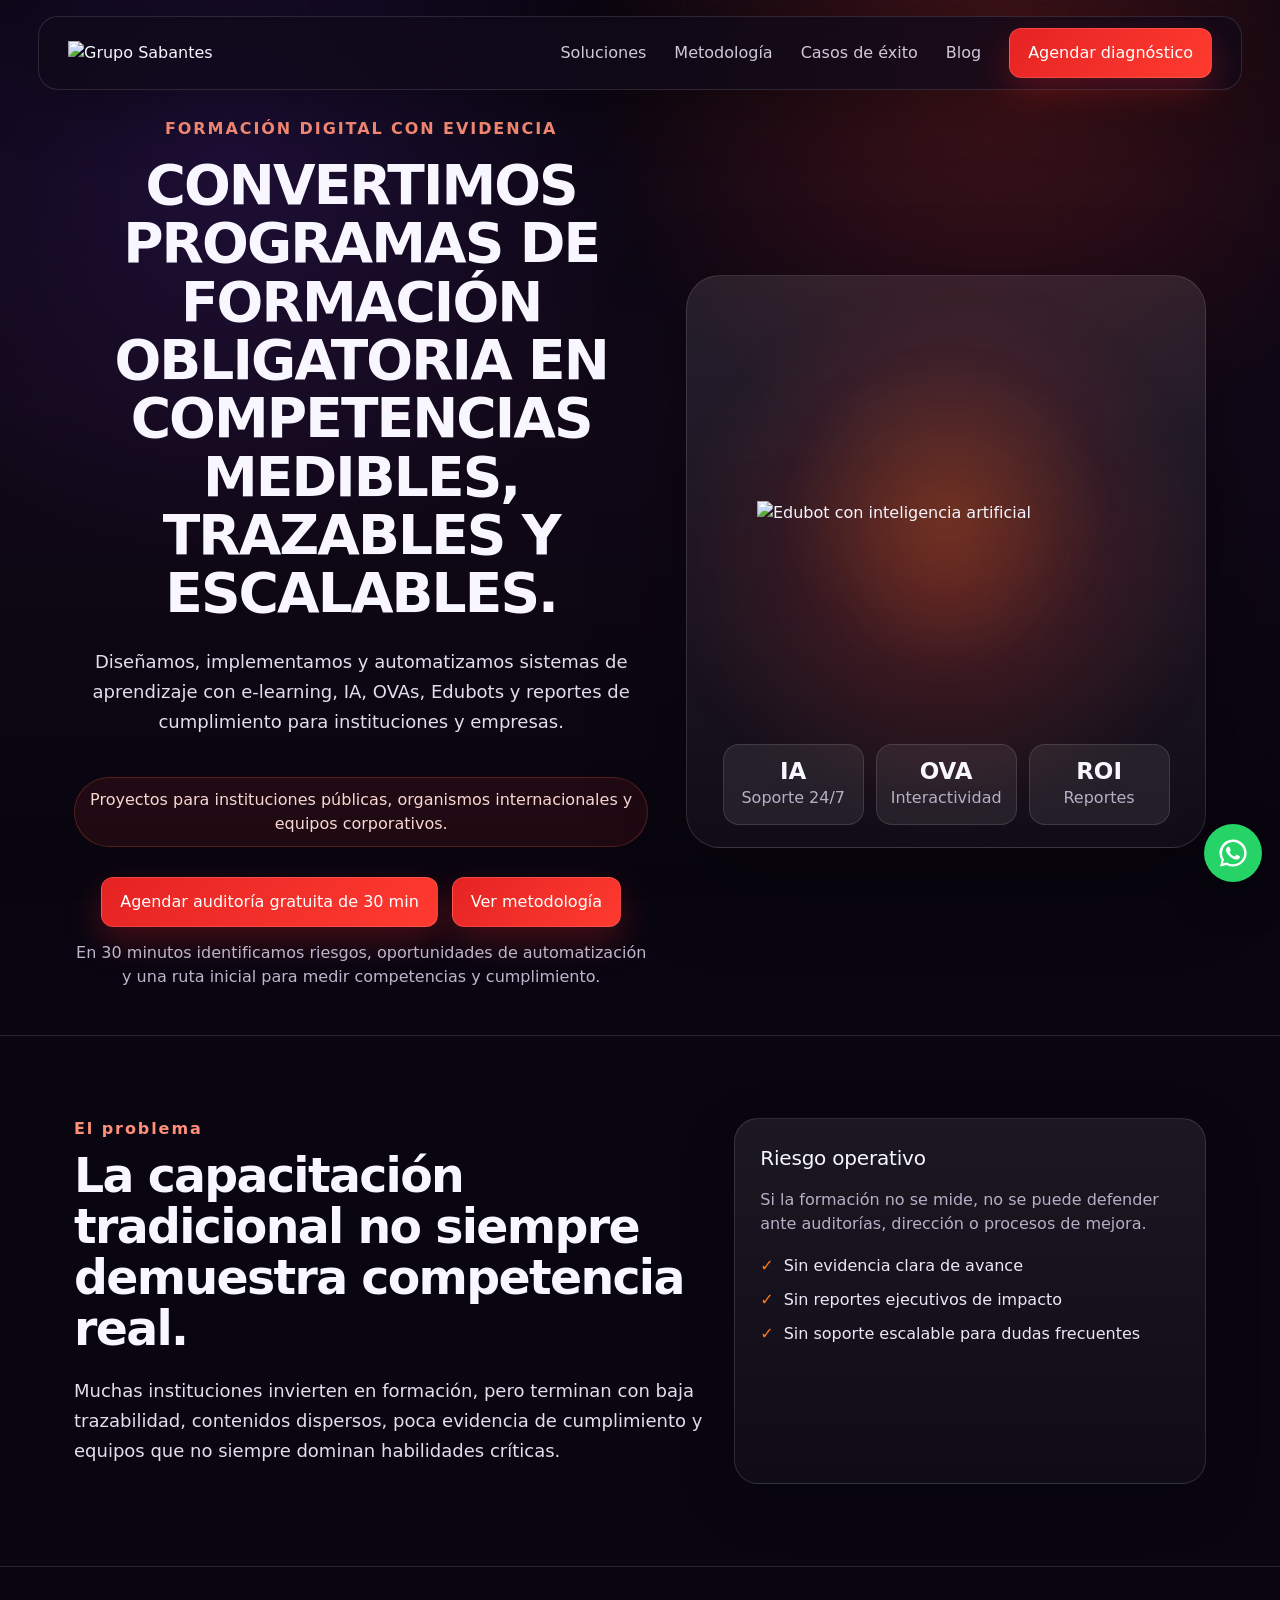
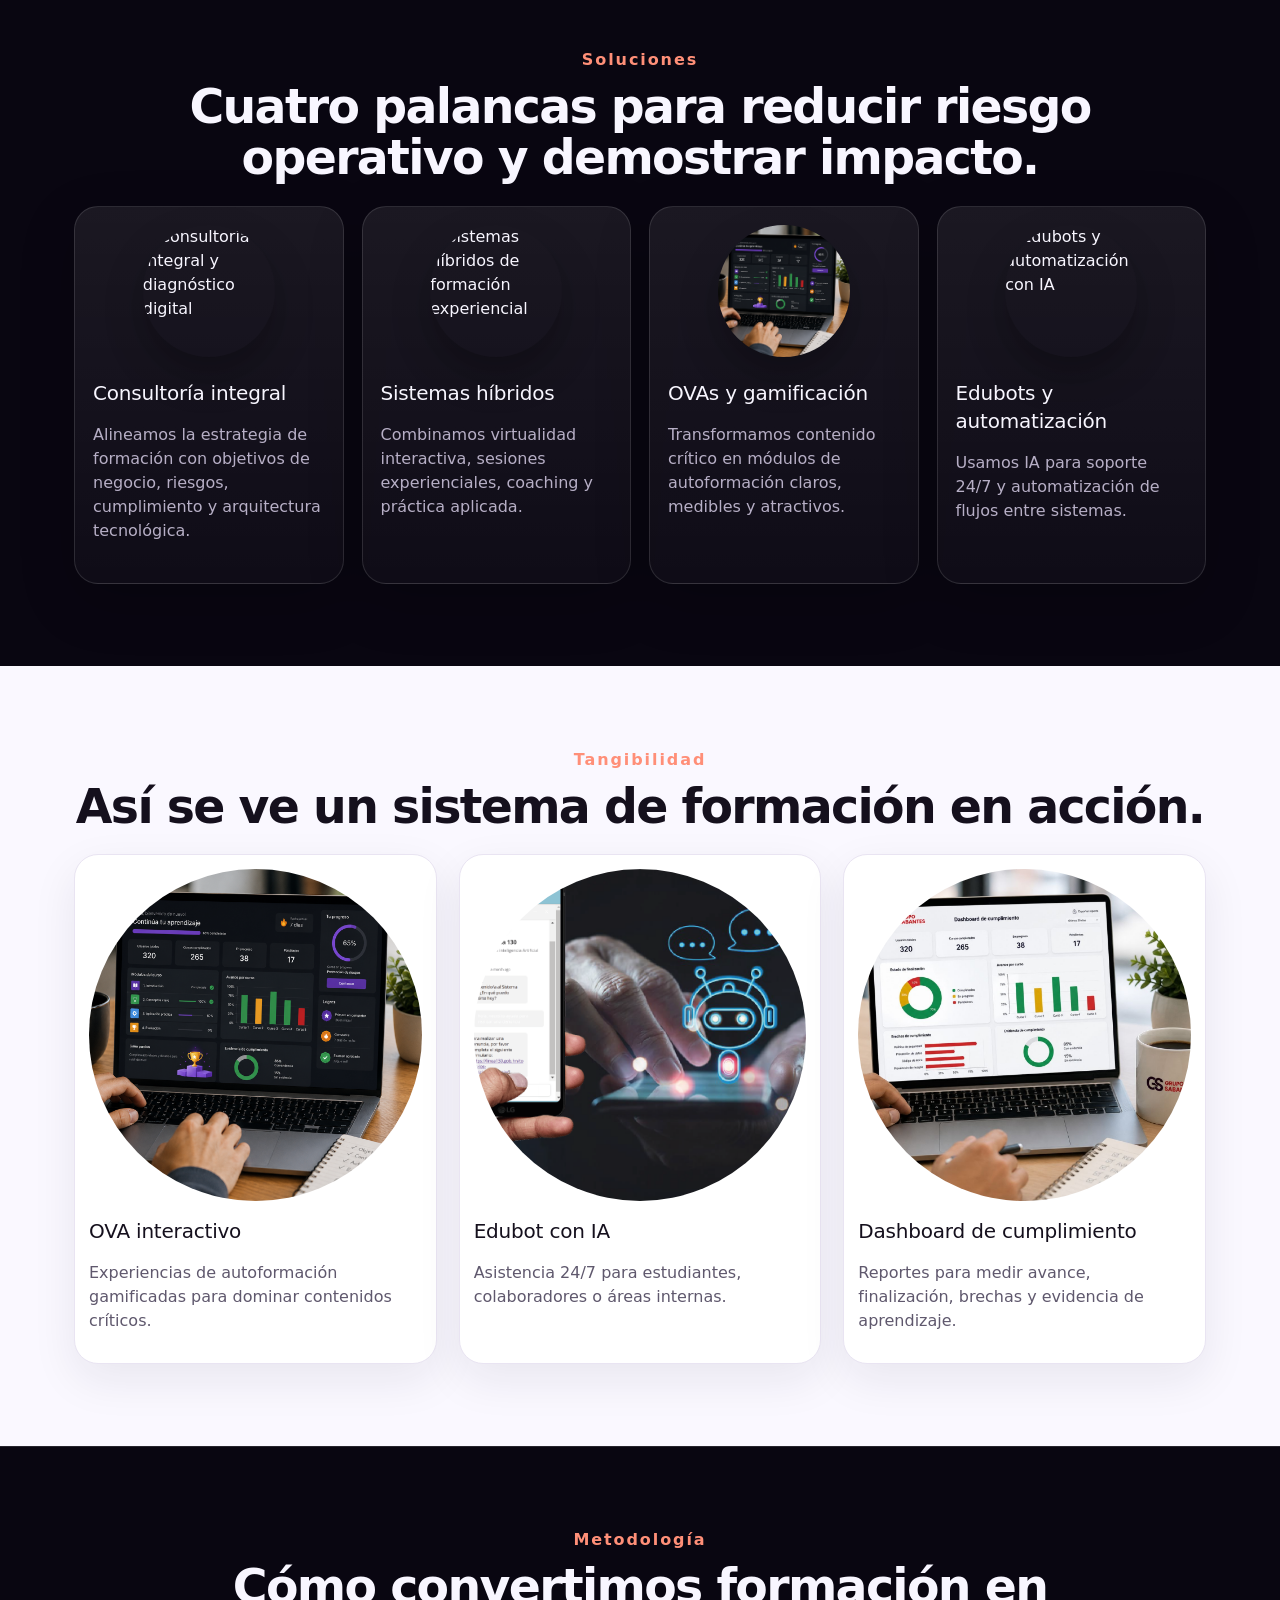
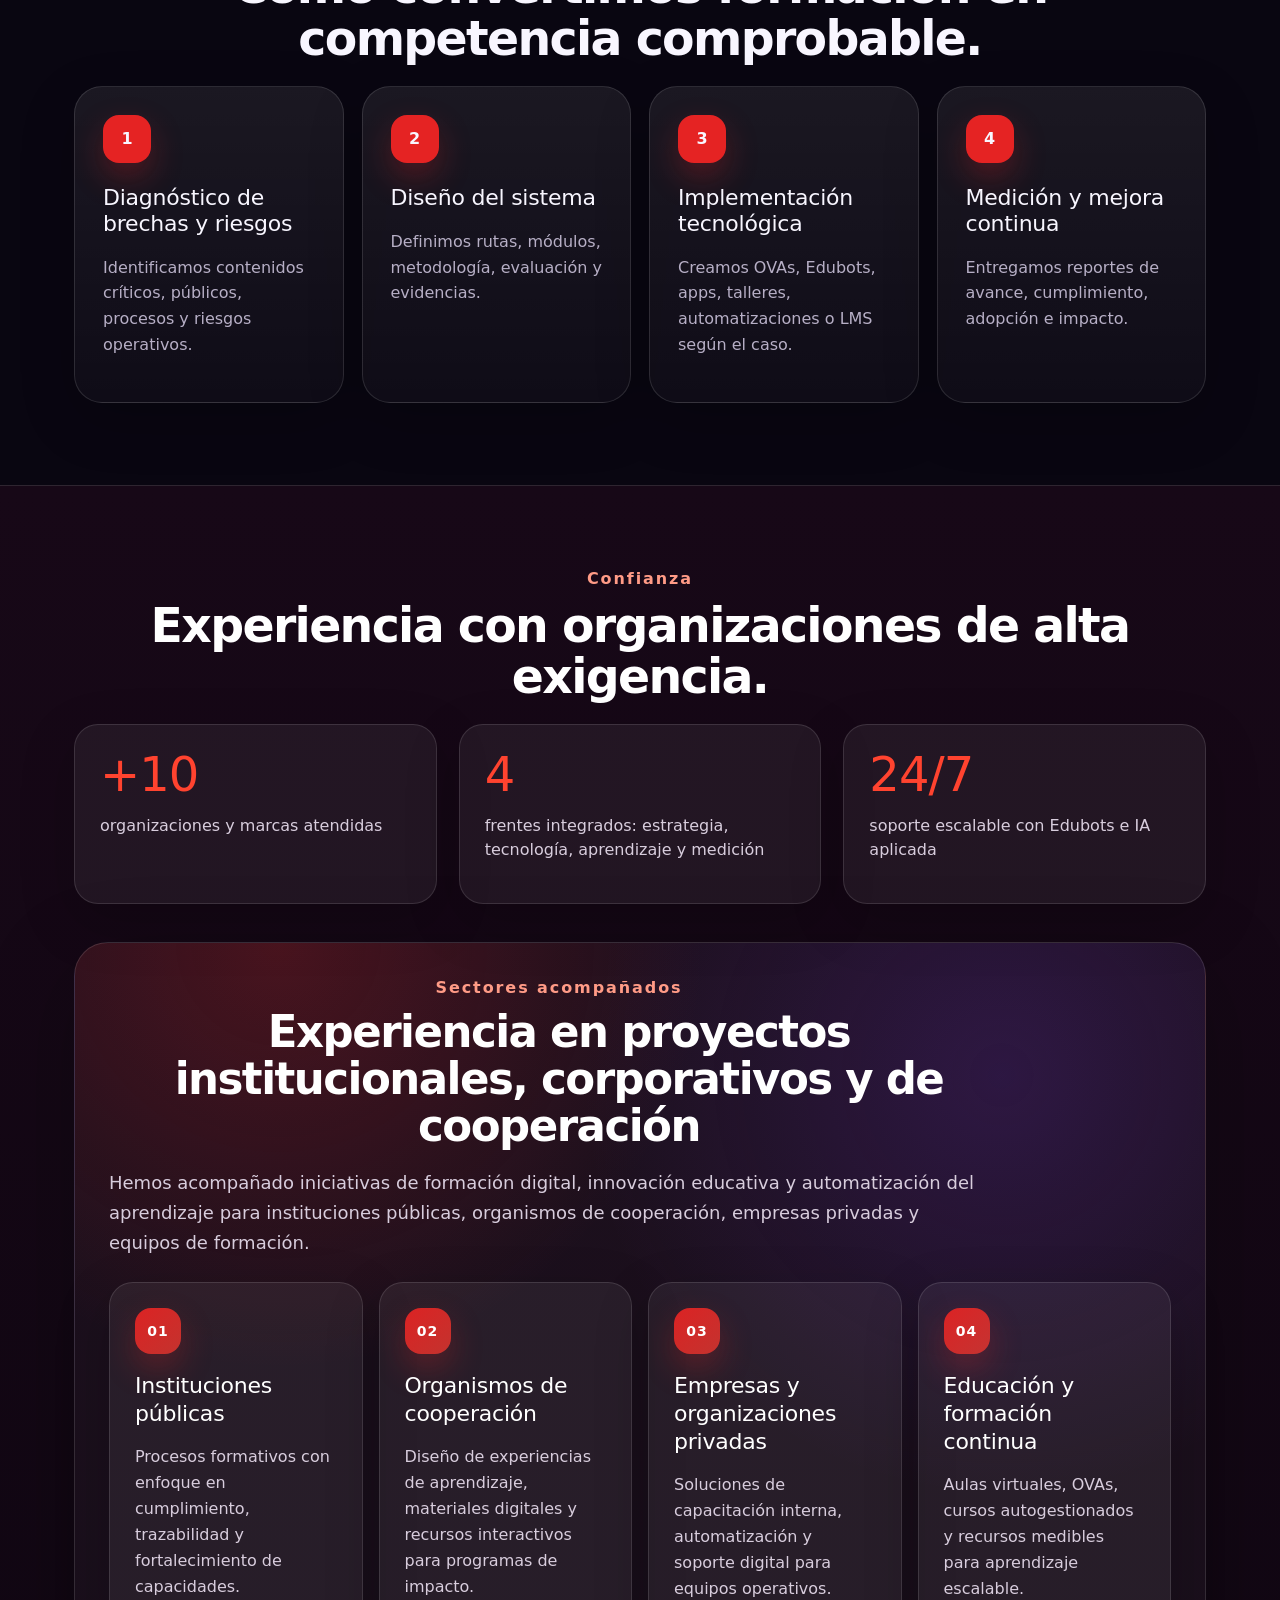
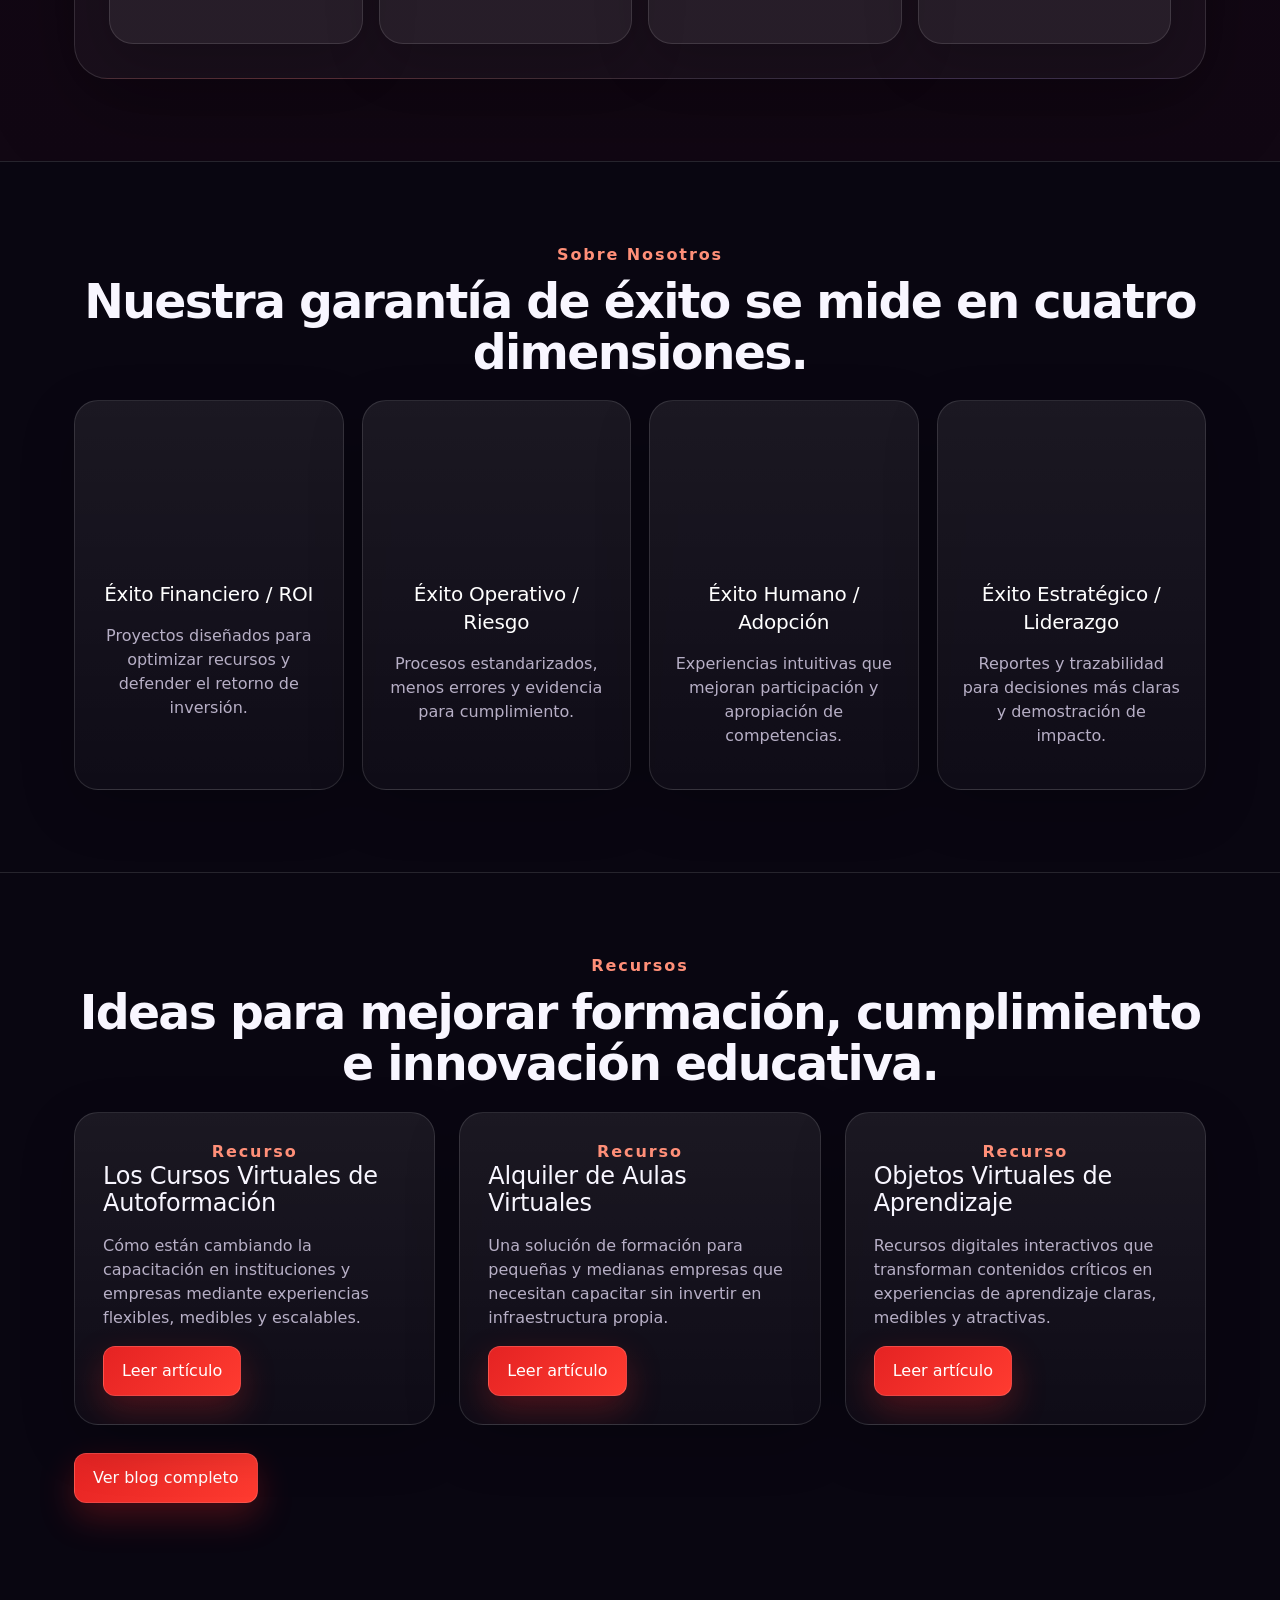
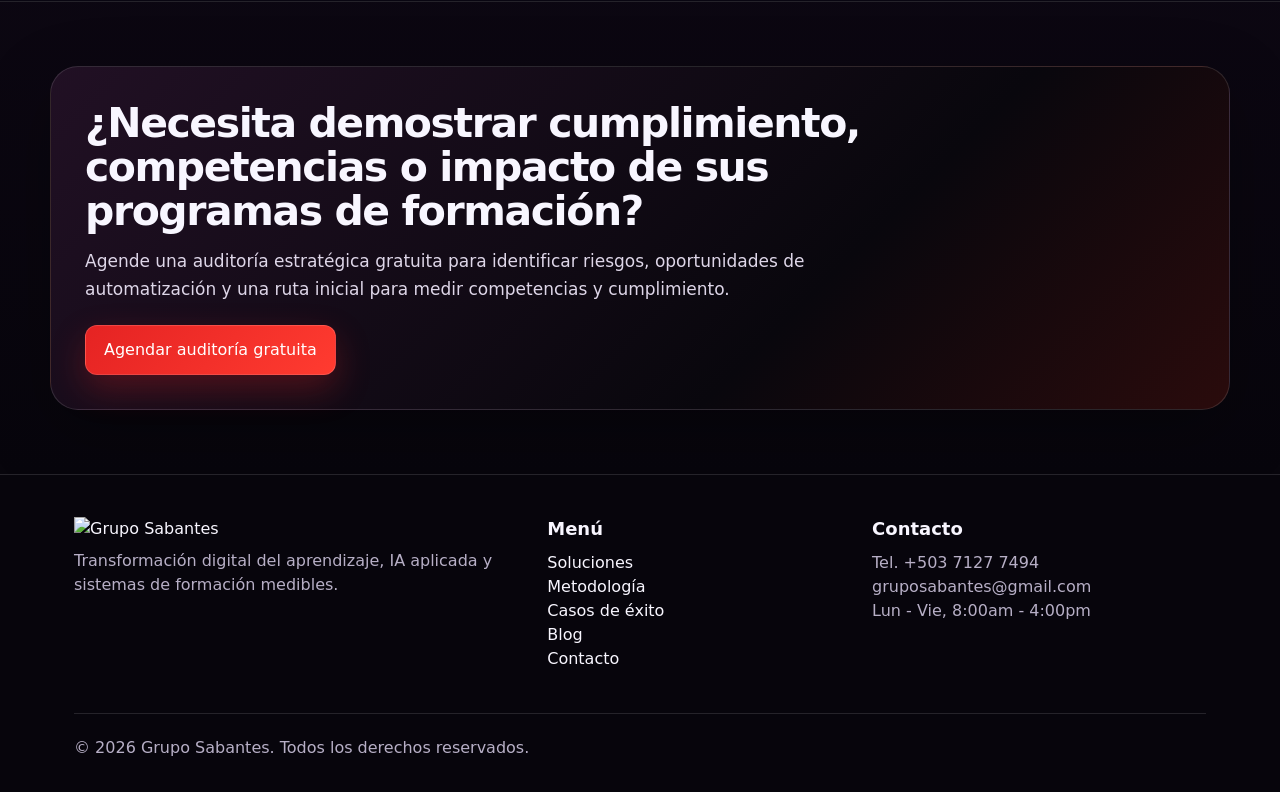
==== commit 8c4b5fec: "Aumentar ligeramente animaciones de exito" ====
--- a/index.html
+++ b/index.html
@@ -1,4 +1,4 @@
-<!doctype html><html lang="es"><head><meta charset="utf-8"><meta name="viewport" content="width=device-width,initial-scale=1"><title>Grupo Sabantes | Formación digital medible</title><meta name="description" content="Sistemas de formación digital, OVAs, Edubots, IA y reportes de cumplimiento para instituciones y empresas."><link rel="preconnect" href="https://www.gruposabantes.com"><link rel="stylesheet" href="assets/style.css?v=20"><script src="https://cdnjs.cloudflare.com/ajax/libs/lottie-web/5.12.2/lottie.min.js" defer></script><script src="assets/main.js?v=16" defer></script></head><body><header class="nav"><div class="container navin"><a class="brand" href="index.html"><img src="https://www.gruposabantes.com/wp-content/uploads/2025/09/gs-BLANCO-1024x371.png" alt="Grupo Sabantes" decoding="async"></a><nav class="menu"><a href="servicios.html">Soluciones</a><a href="index.html#metodologia">Metodología</a><a href="casos-de-exito.html">Casos de éxito</a><a href="blog.html">Blog</a><a class="btn" href="contacto.html">Agendar diagnóstico</a></nav><button class="menuToggle" type="button" aria-label="Abrir menú" aria-expanded="false"><span></span><span></span><span></span></button></div></header><main><section class="hero"><div class="container heroGrid"><div><div class="eyebrow">Formación digital con evidencia</div><h1 class="h1">Convertimos programas de formación obligatoria en competencias medibles, trazables y escalables.</h1><p class="lead">Diseñamos, implementamos y automatizamos sistemas de aprendizaje con e-learning, IA, OVAs, Edubots y reportes de cumplimiento para instituciones y empresas.</p><p class="proof">Proyectos para instituciones públicas, organismos internacionales y equipos corporativos.</p><div class="actions"><a class="btn" href="contacto.html">Agendar auditoría gratuita de 30 min</a><a class="btn ghost" href="#metodologia">Ver metodología</a></div><p class="micro">En 30 minutos identificamos riesgos, oportunidades de automatización y una ruta inicial para medir competencias y cumplimiento.</p></div><div class="heroCard"><div class="robotLottie" id="heroLottie" data-lottie="assets/lotties/hero-home.json" aria-label="Animación principal de Grupo Sabantes"><img src="https://www.gruposabantes.com/wp-content/uploads/2025/10/edubot-isdemu_Mesa-de-trabajo-1.png" alt="Edubot con inteligencia artificial" loading="lazy" decoding="async"></div><div class="badgeRow"><div class="badge"><b>IA</b><br><span class="muted">Soporte 24/7</span></div><div class="badge"><b>OVA</b><br><span class="muted">Interactividad</span></div><div class="badge"><b>ROI</b><br><span class="muted">Reportes</span></div></div></div></div></section>
+<!doctype html><html lang="es"><head><meta charset="utf-8"><meta name="viewport" content="width=device-width,initial-scale=1"><title>Grupo Sabantes | Formación digital medible</title><meta name="description" content="Sistemas de formación digital, OVAs, Edubots, IA y reportes de cumplimiento para instituciones y empresas."><link rel="preconnect" href="https://www.gruposabantes.com"><link rel="stylesheet" href="assets/style.css?v=21"><script src="https://cdnjs.cloudflare.com/ajax/libs/lottie-web/5.12.2/lottie.min.js" defer></script><script src="assets/main.js?v=16" defer></script></head><body><header class="nav"><div class="container navin"><a class="brand" href="index.html"><img src="https://www.gruposabantes.com/wp-content/uploads/2025/09/gs-BLANCO-1024x371.png" alt="Grupo Sabantes" decoding="async"></a><nav class="menu"><a href="servicios.html">Soluciones</a><a href="index.html#metodologia">Metodología</a><a href="casos-de-exito.html">Casos de éxito</a><a href="blog.html">Blog</a><a class="btn" href="contacto.html">Agendar diagnóstico</a></nav><button class="menuToggle" type="button" aria-label="Abrir menú" aria-expanded="false"><span></span><span></span><span></span></button></div></header><main><section class="hero"><div class="container heroGrid"><div><div class="eyebrow">Formación digital con evidencia</div><h1 class="h1">Convertimos programas de formación obligatoria en competencias medibles, trazables y escalables.</h1><p class="lead">Diseñamos, implementamos y automatizamos sistemas de aprendizaje con e-learning, IA, OVAs, Edubots y reportes de cumplimiento para instituciones y empresas.</p><p class="proof">Proyectos para instituciones públicas, organismos internacionales y equipos corporativos.</p><div class="actions"><a class="btn" href="contacto.html">Agendar auditoría gratuita de 30 min</a><a class="btn ghost" href="#metodologia">Ver metodología</a></div><p class="micro">En 30 minutos identificamos riesgos, oportunidades de automatización y una ruta inicial para medir competencias y cumplimiento.</p></div><div class="heroCard"><div class="robotLottie" id="heroLottie" data-lottie="assets/lotties/hero-home.json" aria-label="Animación principal de Grupo Sabantes"><img src="https://www.gruposabantes.com/wp-content/uploads/2025/10/edubot-isdemu_Mesa-de-trabajo-1.png" alt="Edubot con inteligencia artificial" loading="lazy" decoding="async"></div><div class="badgeRow"><div class="badge"><b>IA</b><br><span class="muted">Soporte 24/7</span></div><div class="badge"><b>OVA</b><br><span class="muted">Interactividad</span></div><div class="badge"><b>ROI</b><br><span class="muted">Reportes</span></div></div></div></div></section>
 <section class="section problem-section">
   <div class="container problem-grid">
     <div>
--- a/assets/style.css
+++ b/assets/style.css
@@ -116,8 +116,8 @@
 
 /* Success cards lottie icons above titles */
 .successGrid .card{text-align:center;overflow:hidden}
-.successLottie{width:118px;height:118px;margin:0 auto 14px;display:grid;place-items:center;filter:drop-shadow(0 16px 28px rgba(229,35,35,.18))}
+.successLottie{width:138px;height:138px;margin:0 auto 16px;display:grid;place-items:center;filter:drop-shadow(0 16px 28px rgba(229,35,35,.18))}
 .successLottie svg{width:100%!important;height:100%!important;display:block}
 .successGrid .card h3{text-align:center;margin-top:0}
 .successGrid .card p{text-align:center}
-@media(max-width:960px){.successLottie{width:104px;height:104px;margin-bottom:12px}}
+@media(max-width:960px){.successLottie{width:118px;height:118px;margin-bottom:14px}}
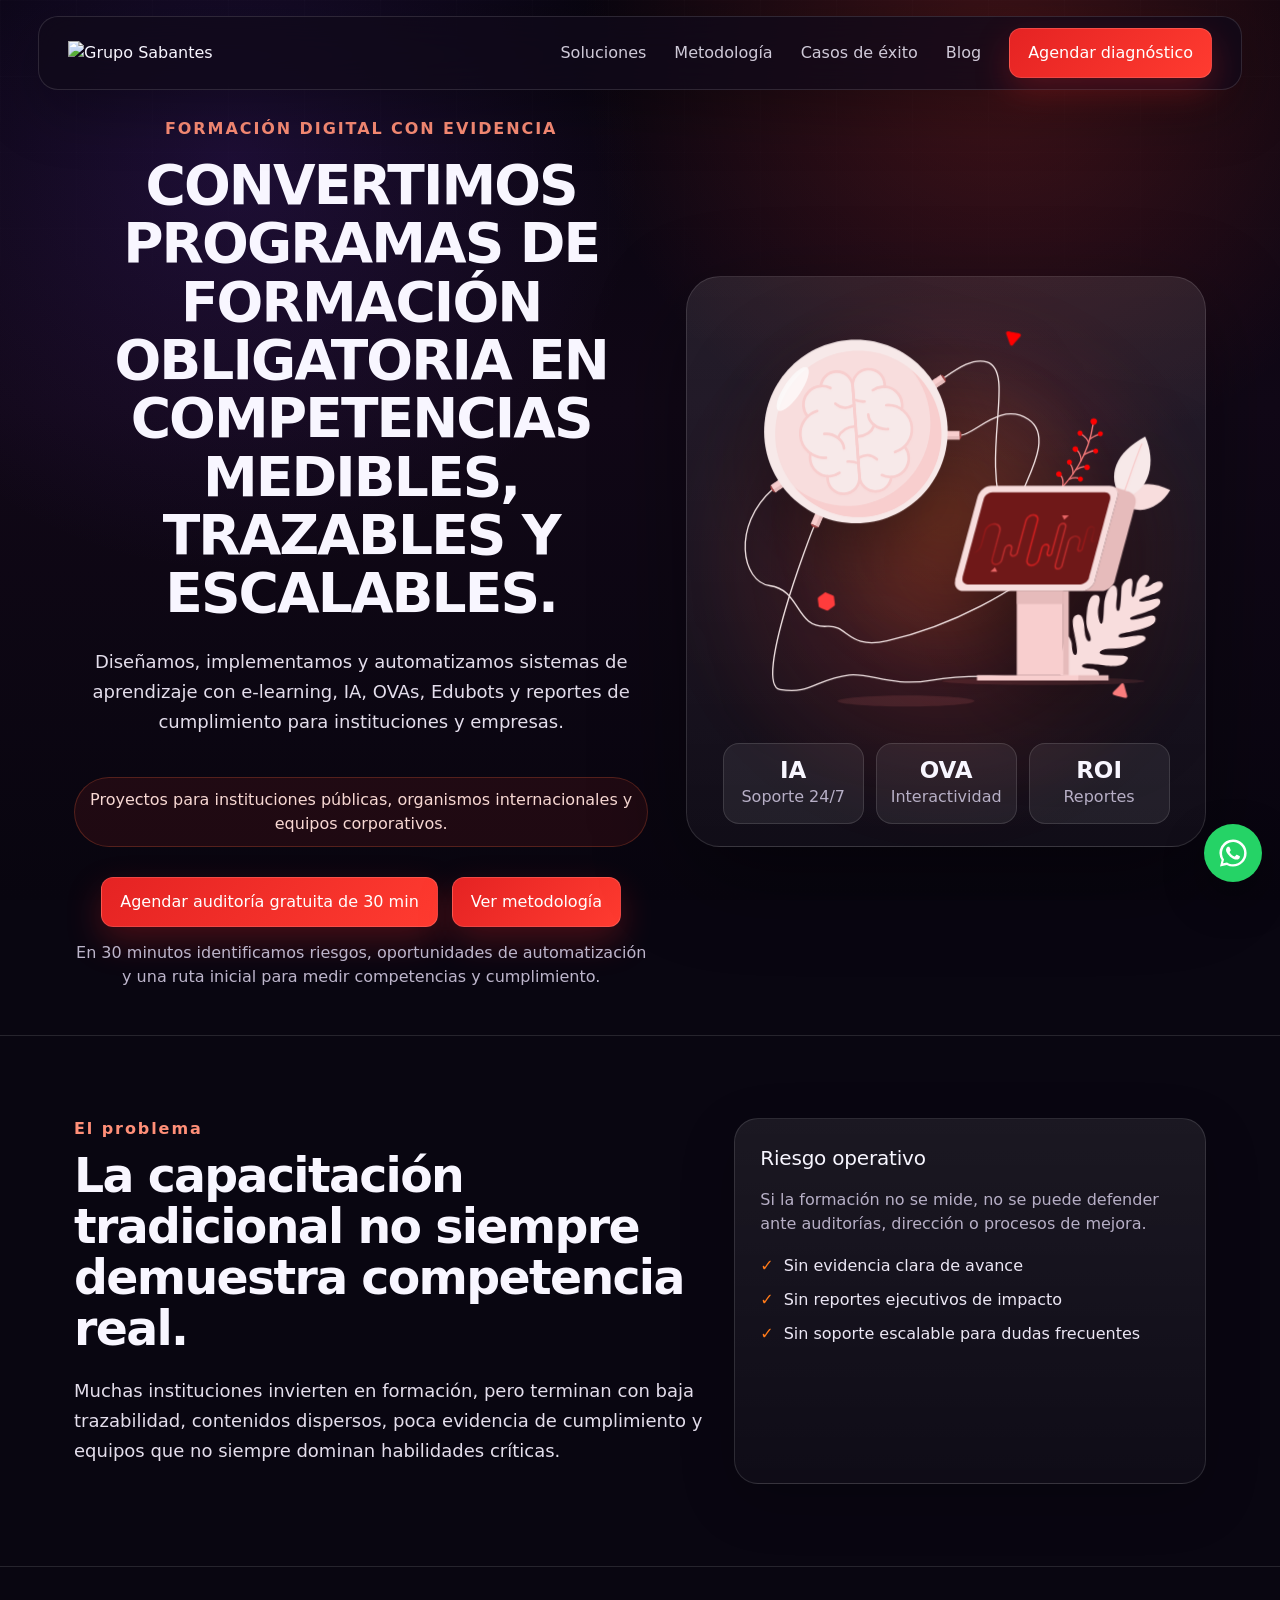
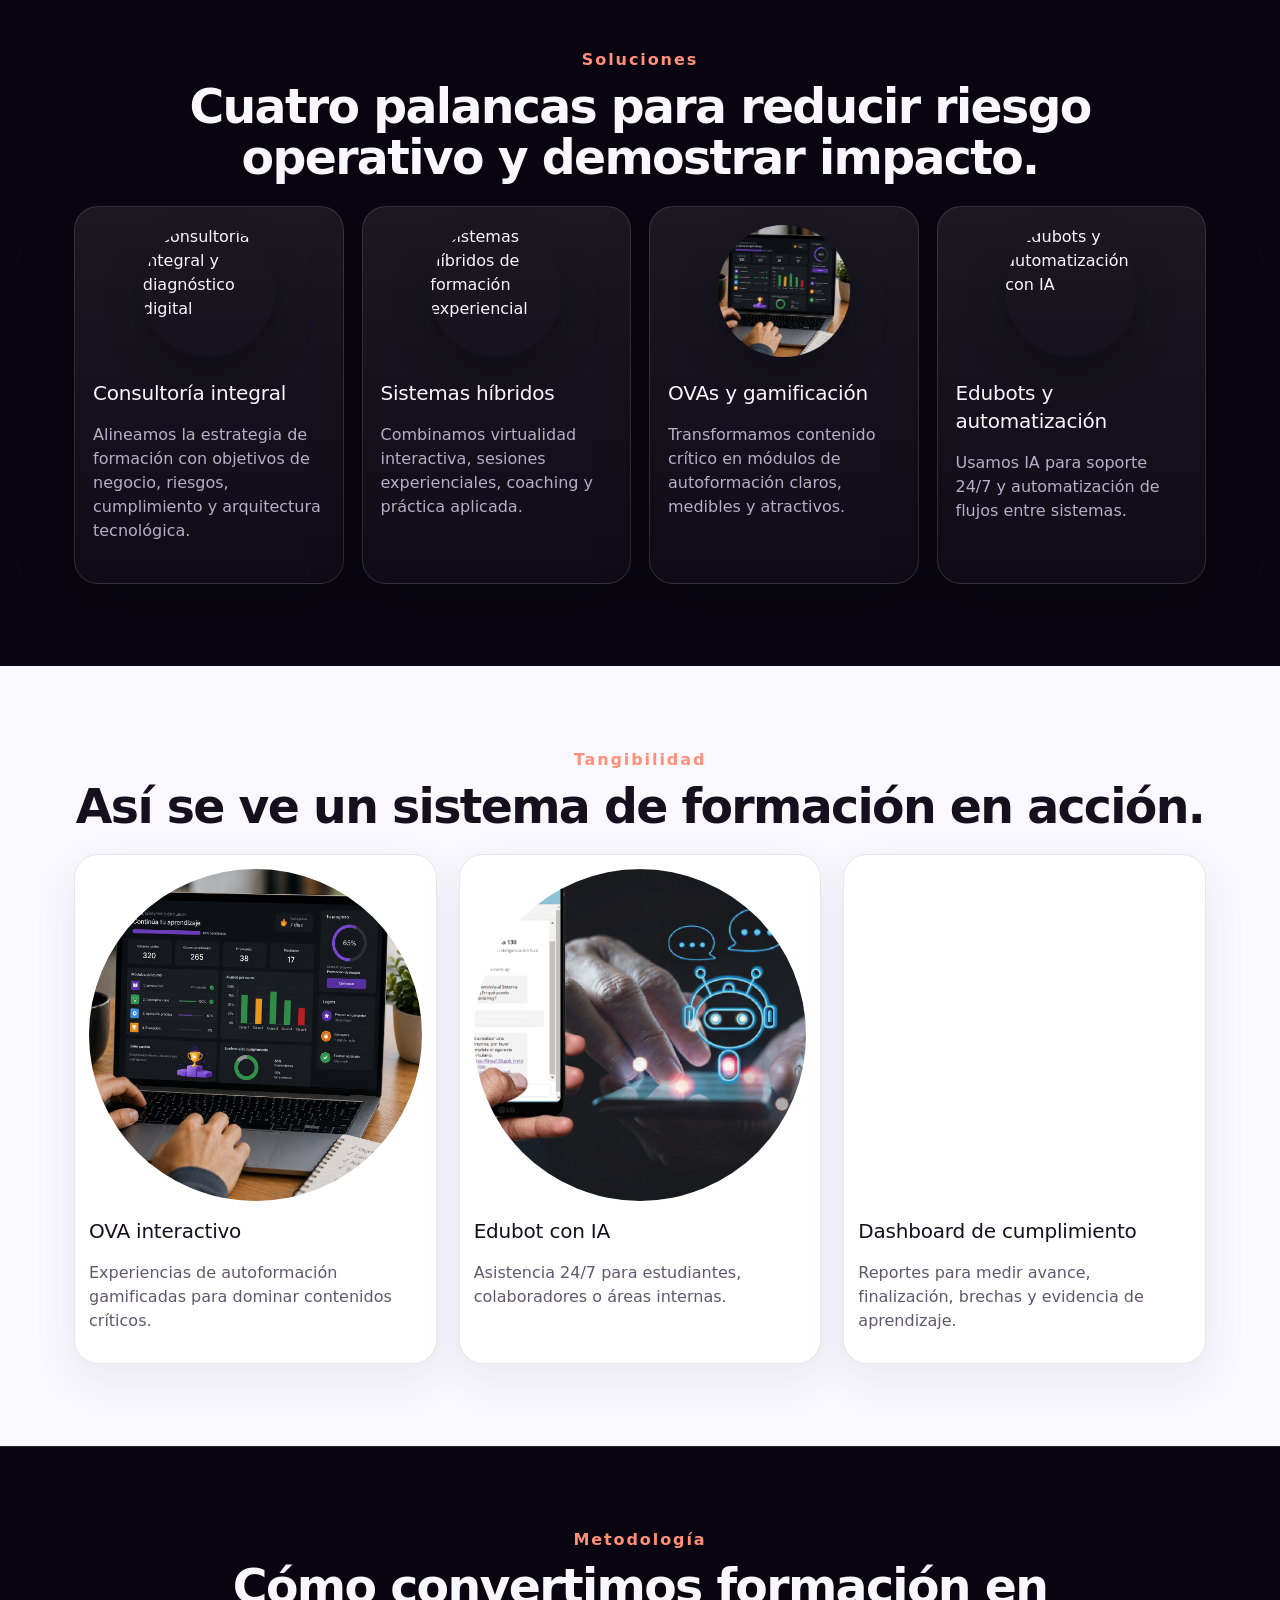
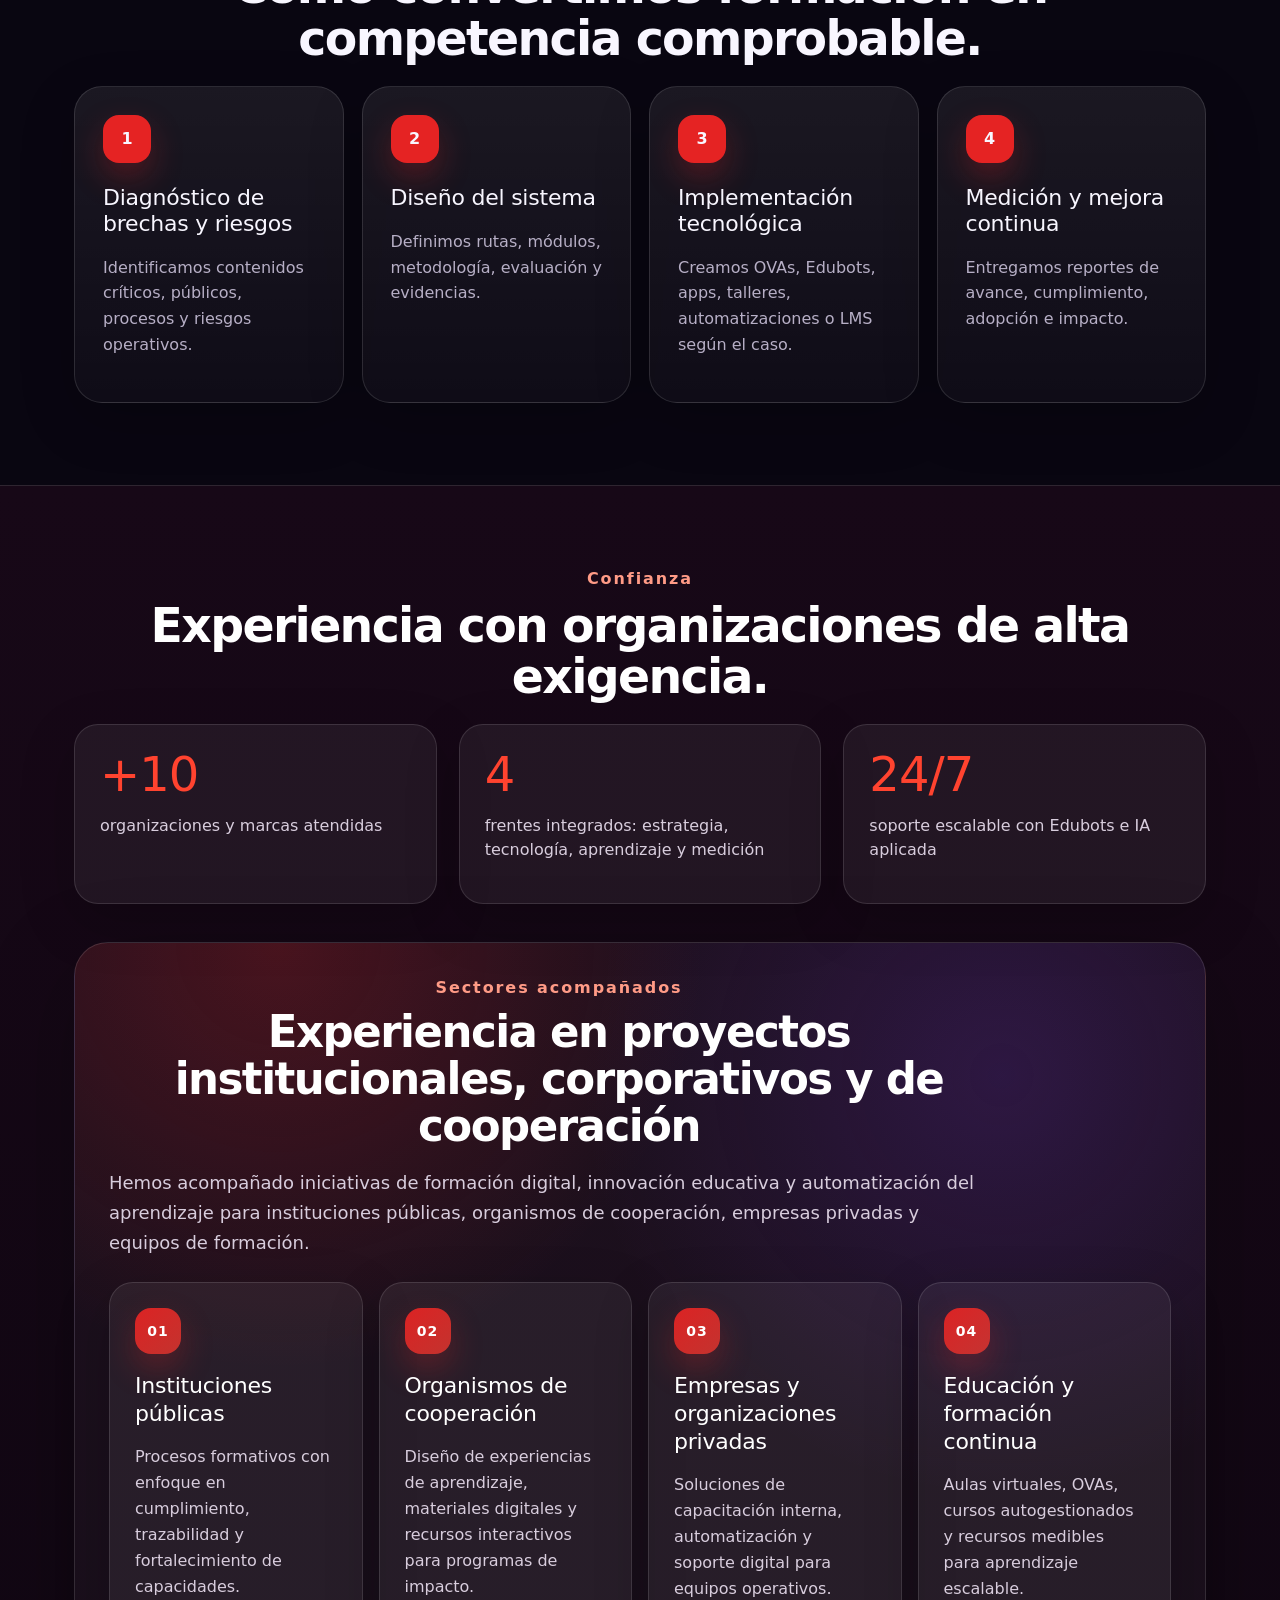
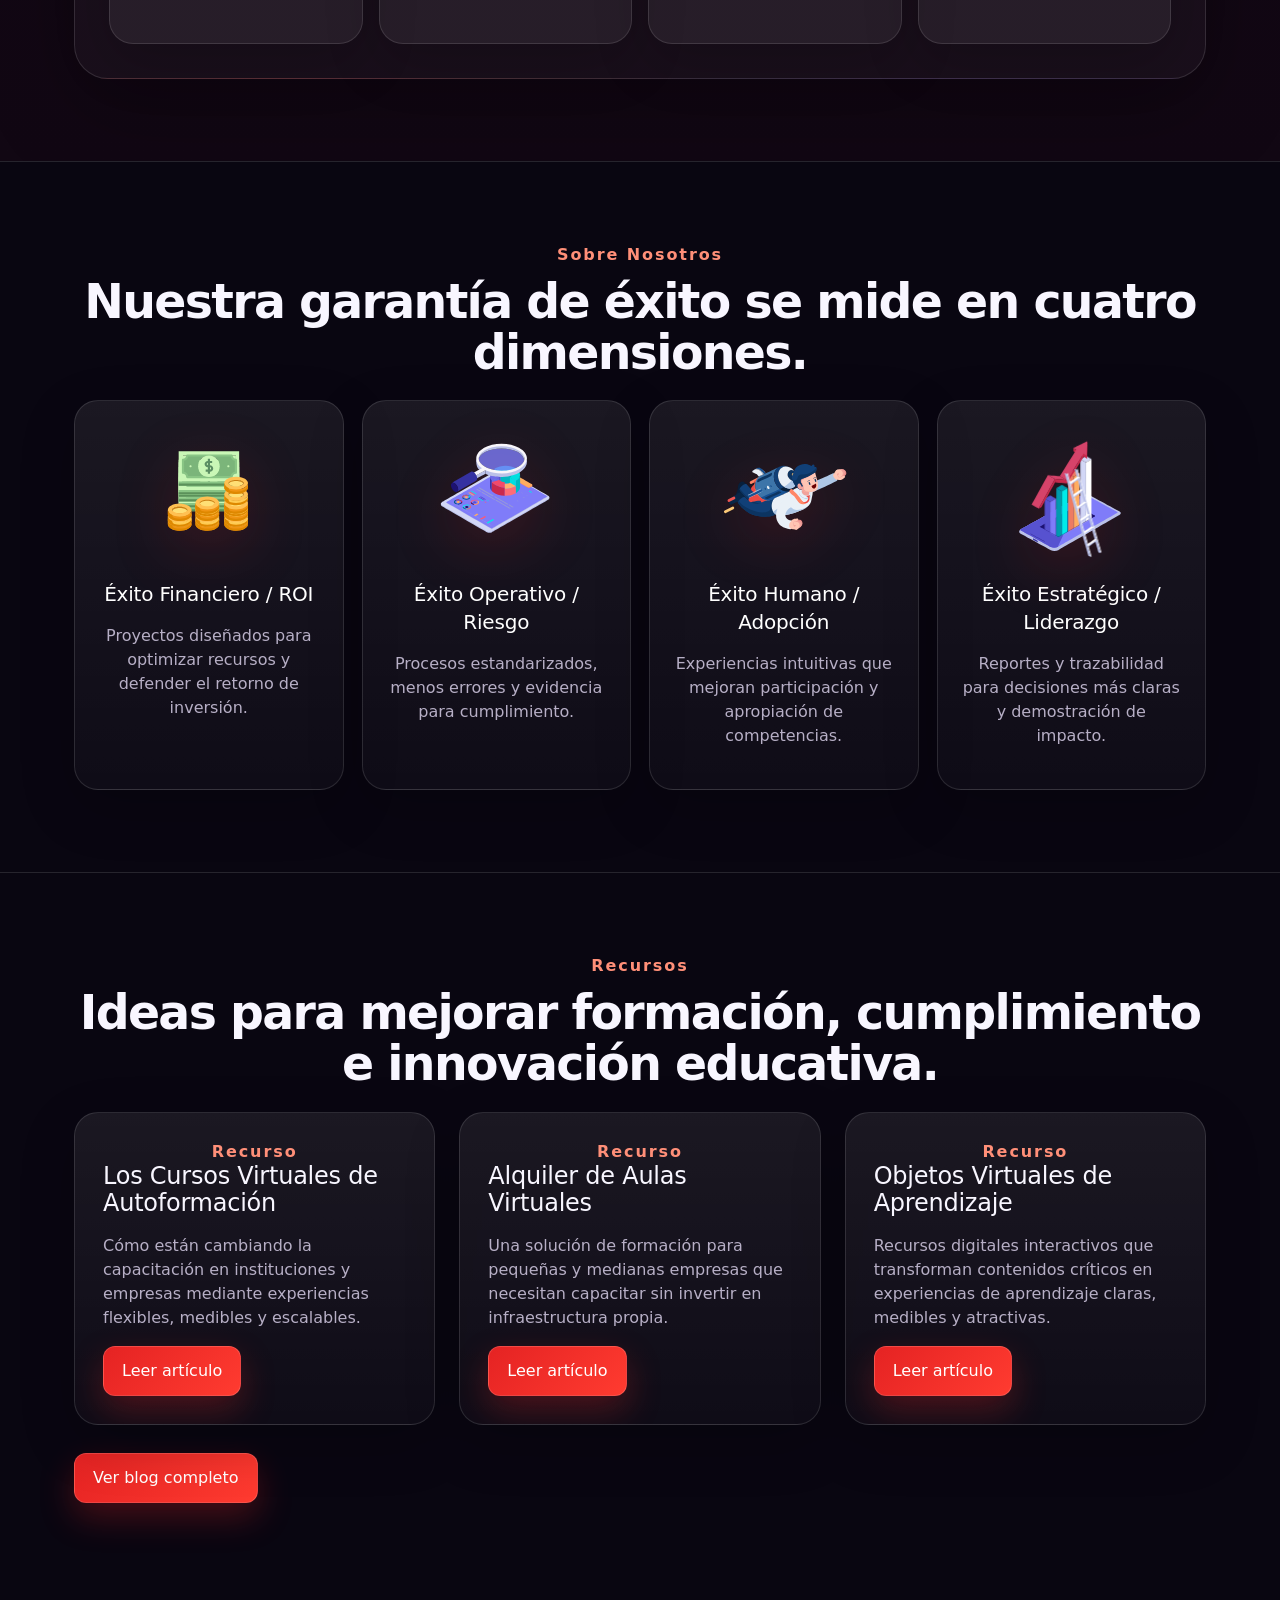
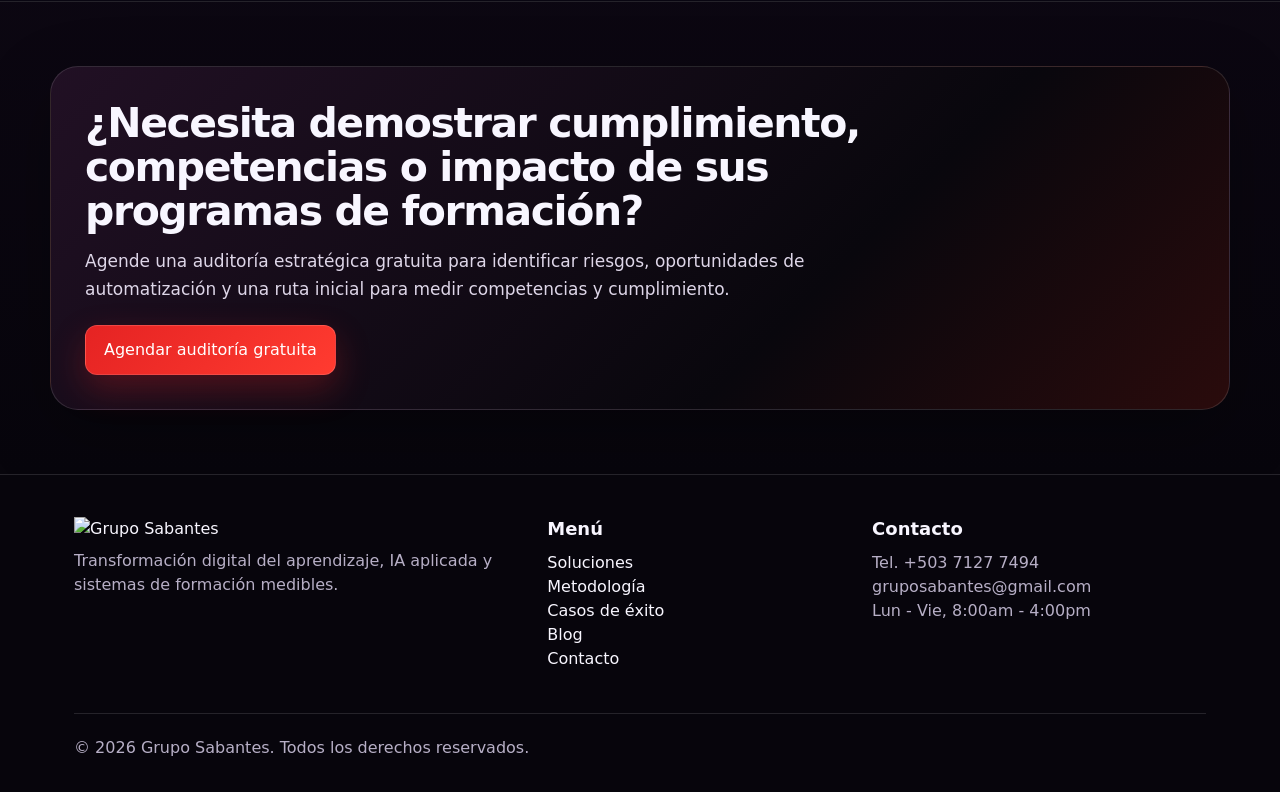
==== commit e44840d4: "Usar lottie local sin CDN" ====
--- a/index.html
+++ b/index.html
@@ -1,4 +1,4 @@
-<!doctype html><html lang="es"><head><meta charset="utf-8"><meta name="viewport" content="width=device-width,initial-scale=1"><title>Grupo Sabantes | Formación digital medible</title><meta name="description" content="Sistemas de formación digital, OVAs, Edubots, IA y reportes de cumplimiento para instituciones y empresas."><link rel="preconnect" href="https://www.gruposabantes.com"><link rel="stylesheet" href="assets/style.css?v=21"><script src="https://cdnjs.cloudflare.com/ajax/libs/lottie-web/5.12.2/lottie.min.js" defer></script><script src="assets/main.js?v=16" defer></script></head><body><header class="nav"><div class="container navin"><a class="brand" href="index.html"><img src="https://www.gruposabantes.com/wp-content/uploads/2025/09/gs-BLANCO-1024x371.png" alt="Grupo Sabantes" decoding="async"></a><nav class="menu"><a href="servicios.html">Soluciones</a><a href="index.html#metodologia">Metodología</a><a href="casos-de-exito.html">Casos de éxito</a><a href="blog.html">Blog</a><a class="btn" href="contacto.html">Agendar diagnóstico</a></nav><button class="menuToggle" type="button" aria-label="Abrir menú" aria-expanded="false"><span></span><span></span><span></span></button></div></header><main><section class="hero"><div class="container heroGrid"><div><div class="eyebrow">Formación digital con evidencia</div><h1 class="h1">Convertimos programas de formación obligatoria en competencias medibles, trazables y escalables.</h1><p class="lead">Diseñamos, implementamos y automatizamos sistemas de aprendizaje con e-learning, IA, OVAs, Edubots y reportes de cumplimiento para instituciones y empresas.</p><p class="proof">Proyectos para instituciones públicas, organismos internacionales y equipos corporativos.</p><div class="actions"><a class="btn" href="contacto.html">Agendar auditoría gratuita de 30 min</a><a class="btn ghost" href="#metodologia">Ver metodología</a></div><p class="micro">En 30 minutos identificamos riesgos, oportunidades de automatización y una ruta inicial para medir competencias y cumplimiento.</p></div><div class="heroCard"><div class="robotLottie" id="heroLottie" data-lottie="assets/lotties/hero-home.json" aria-label="Animación principal de Grupo Sabantes"><img src="https://www.gruposabantes.com/wp-content/uploads/2025/10/edubot-isdemu_Mesa-de-trabajo-1.png" alt="Edubot con inteligencia artificial" loading="lazy" decoding="async"></div><div class="badgeRow"><div class="badge"><b>IA</b><br><span class="muted">Soporte 24/7</span></div><div class="badge"><b>OVA</b><br><span class="muted">Interactividad</span></div><div class="badge"><b>ROI</b><br><span class="muted">Reportes</span></div></div></div></div></section>
+<!doctype html><html lang="es"><head><meta charset="utf-8"><meta name="viewport" content="width=device-width,initial-scale=1"><title>Grupo Sabantes | Formación digital medible</title><meta name="description" content="Sistemas de formación digital, OVAs, Edubots, IA y reportes de cumplimiento para instituciones y empresas."><link rel="preconnect" href="https://www.gruposabantes.com"><link rel="stylesheet" href="assets/style.css?v=21"><script src="assets/vendor/lottie.min.js" defer></script><script src="assets/main.js?v=16" defer></script></head><body><header class="nav"><div class="container navin"><a class="brand" href="index.html"><img src="https://www.gruposabantes.com/wp-content/uploads/2025/09/gs-BLANCO-1024x371.png" alt="Grupo Sabantes" decoding="async"></a><nav class="menu"><a href="servicios.html">Soluciones</a><a href="index.html#metodologia">Metodología</a><a href="casos-de-exito.html">Casos de éxito</a><a href="blog.html">Blog</a><a class="btn" href="contacto.html">Agendar diagnóstico</a></nav><button class="menuToggle" type="button" aria-label="Abrir menú" aria-expanded="false"><span></span><span></span><span></span></button></div></header><main><section class="hero"><div class="container heroGrid"><div><div class="eyebrow">Formación digital con evidencia</div><h1 class="h1">Convertimos programas de formación obligatoria en competencias medibles, trazables y escalables.</h1><p class="lead">Diseñamos, implementamos y automatizamos sistemas de aprendizaje con e-learning, IA, OVAs, Edubots y reportes de cumplimiento para instituciones y empresas.</p><p class="proof">Proyectos para instituciones públicas, organismos internacionales y equipos corporativos.</p><div class="actions"><a class="btn" href="contacto.html">Agendar auditoría gratuita de 30 min</a><a class="btn ghost" href="#metodologia">Ver metodología</a></div><p class="micro">En 30 minutos identificamos riesgos, oportunidades de automatización y una ruta inicial para medir competencias y cumplimiento.</p></div><div class="heroCard"><div class="robotLottie" id="heroLottie" data-lottie="assets/lotties/hero-home.json" aria-label="Animación principal de Grupo Sabantes"><img src="https://www.gruposabantes.com/wp-content/uploads/2025/10/edubot-isdemu_Mesa-de-trabajo-1.png" alt="Edubot con inteligencia artificial" loading="lazy" decoding="async"></div><div class="badgeRow"><div class="badge"><b>IA</b><br><span class="muted">Soporte 24/7</span></div><div class="badge"><b>OVA</b><br><span class="muted">Interactividad</span></div><div class="badge"><b>ROI</b><br><span class="muted">Reportes</span></div></div></div></div></section>
 <section class="section problem-section">
   <div class="container problem-grid">
     <div>
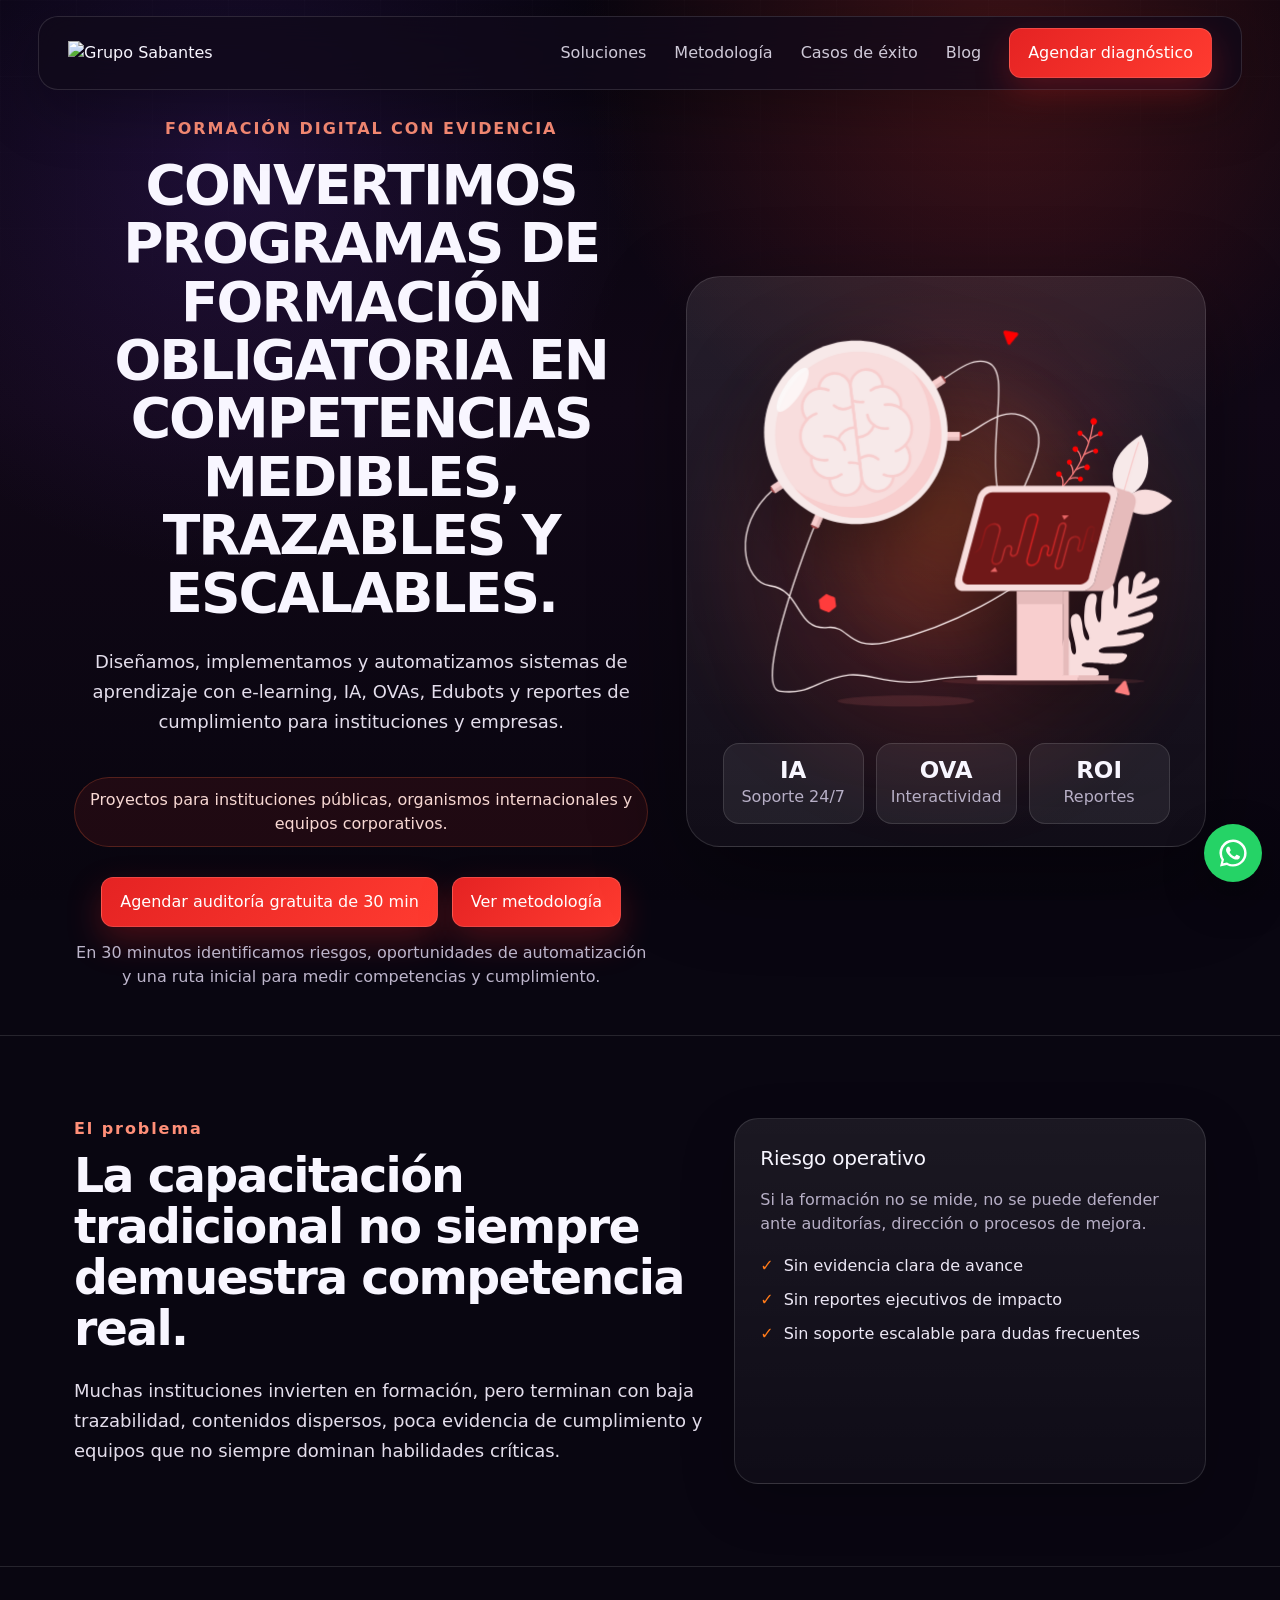
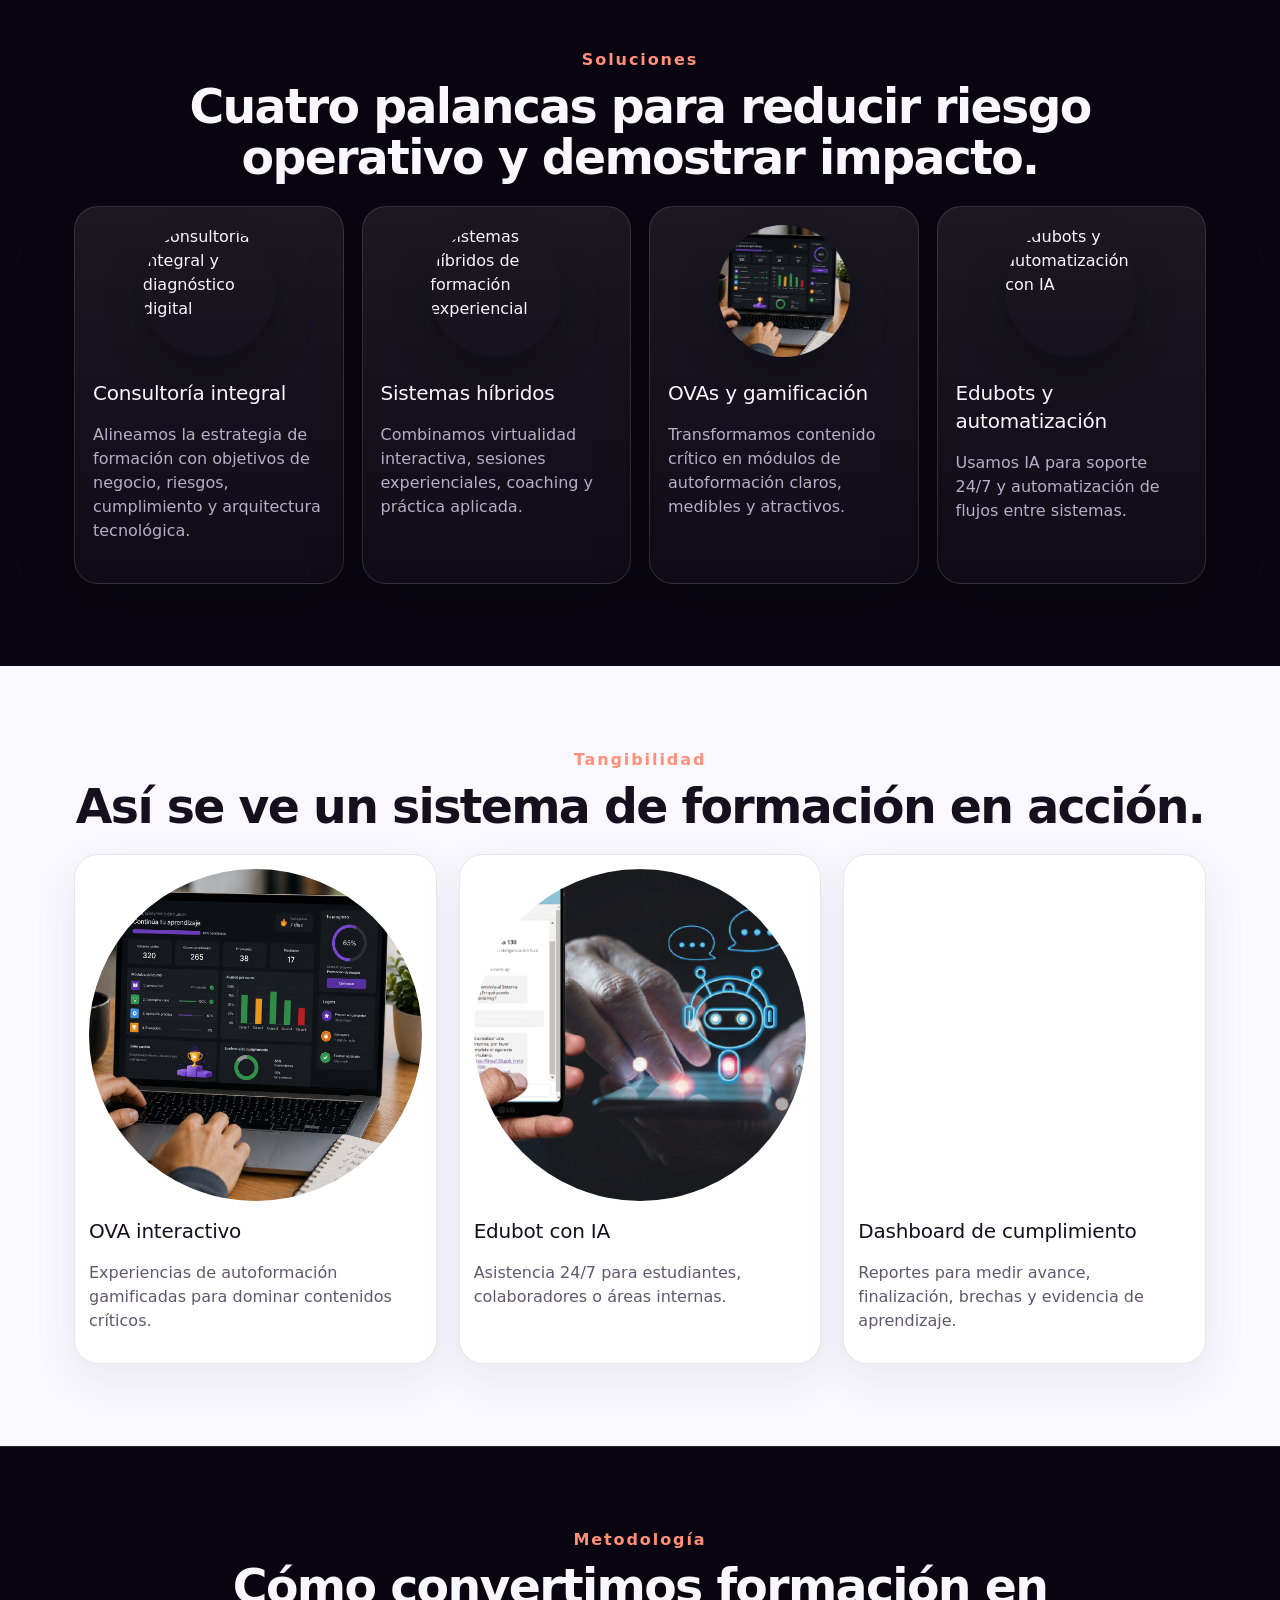
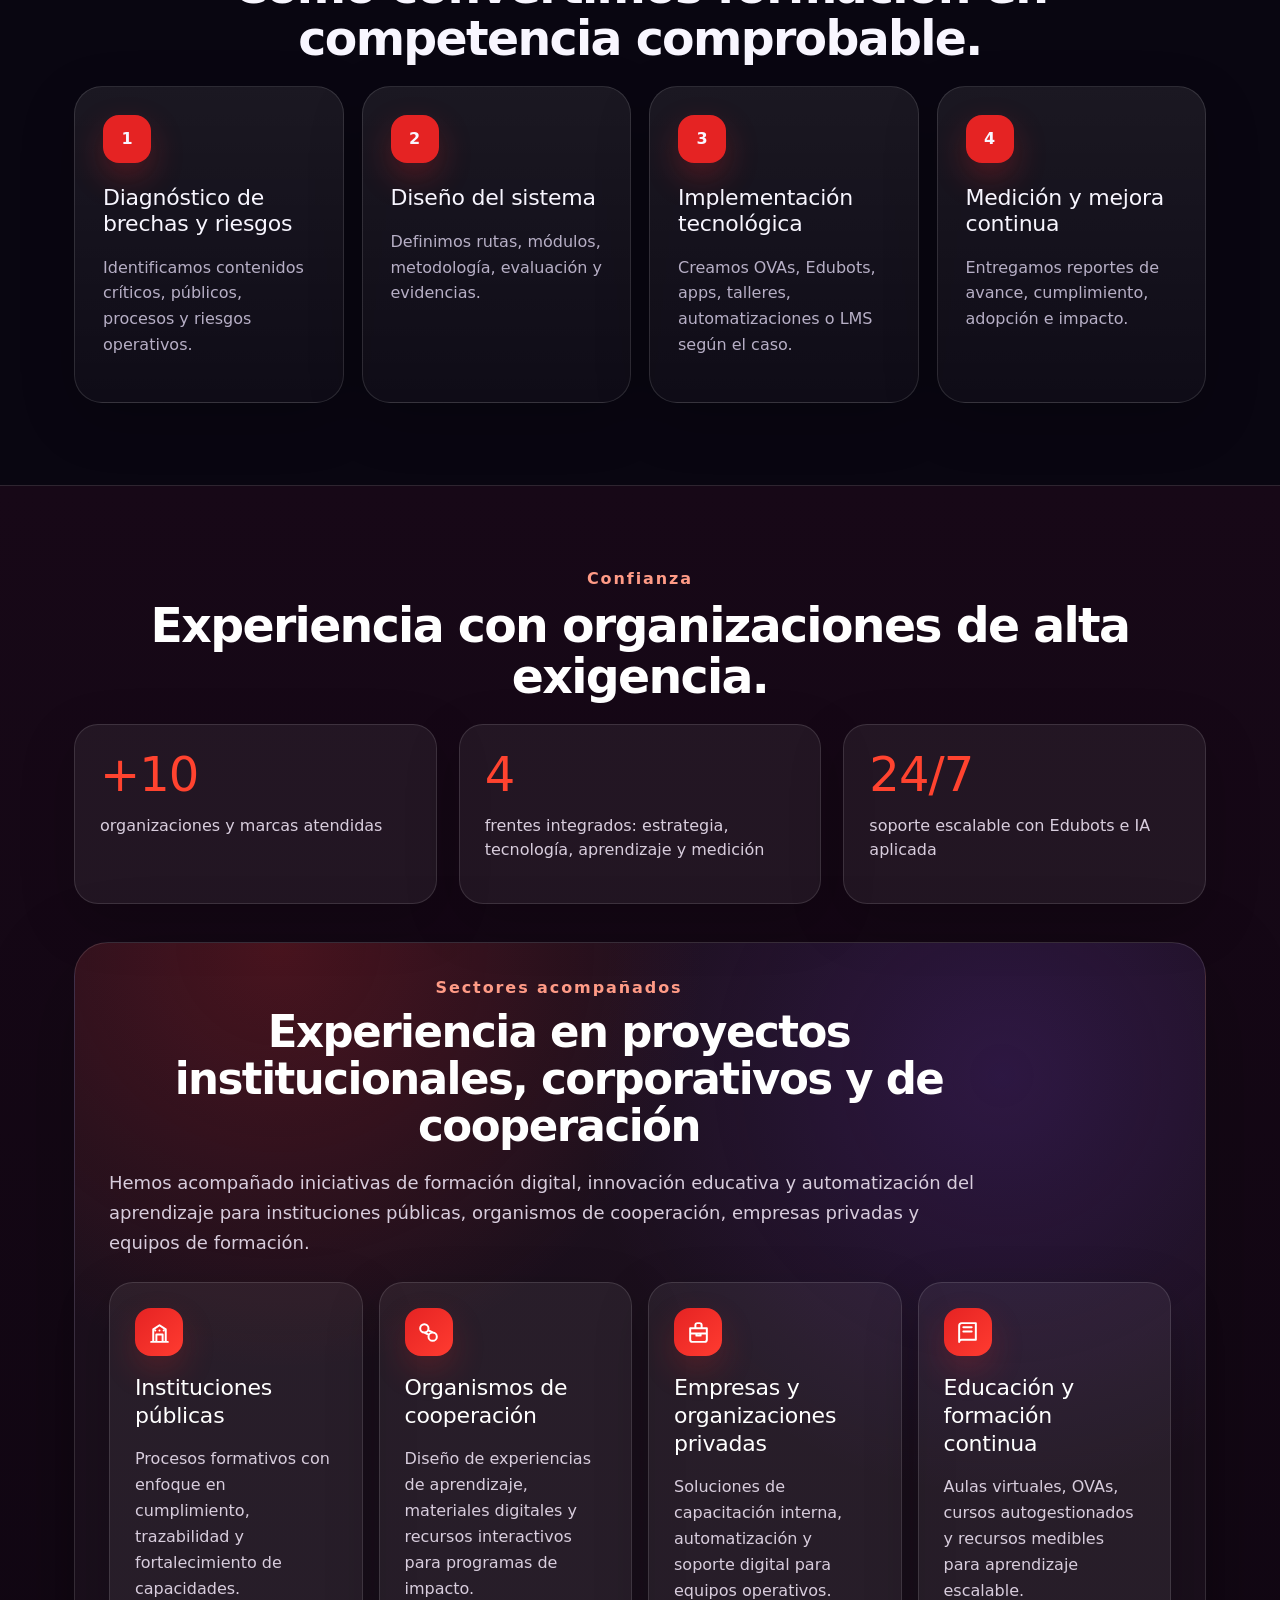
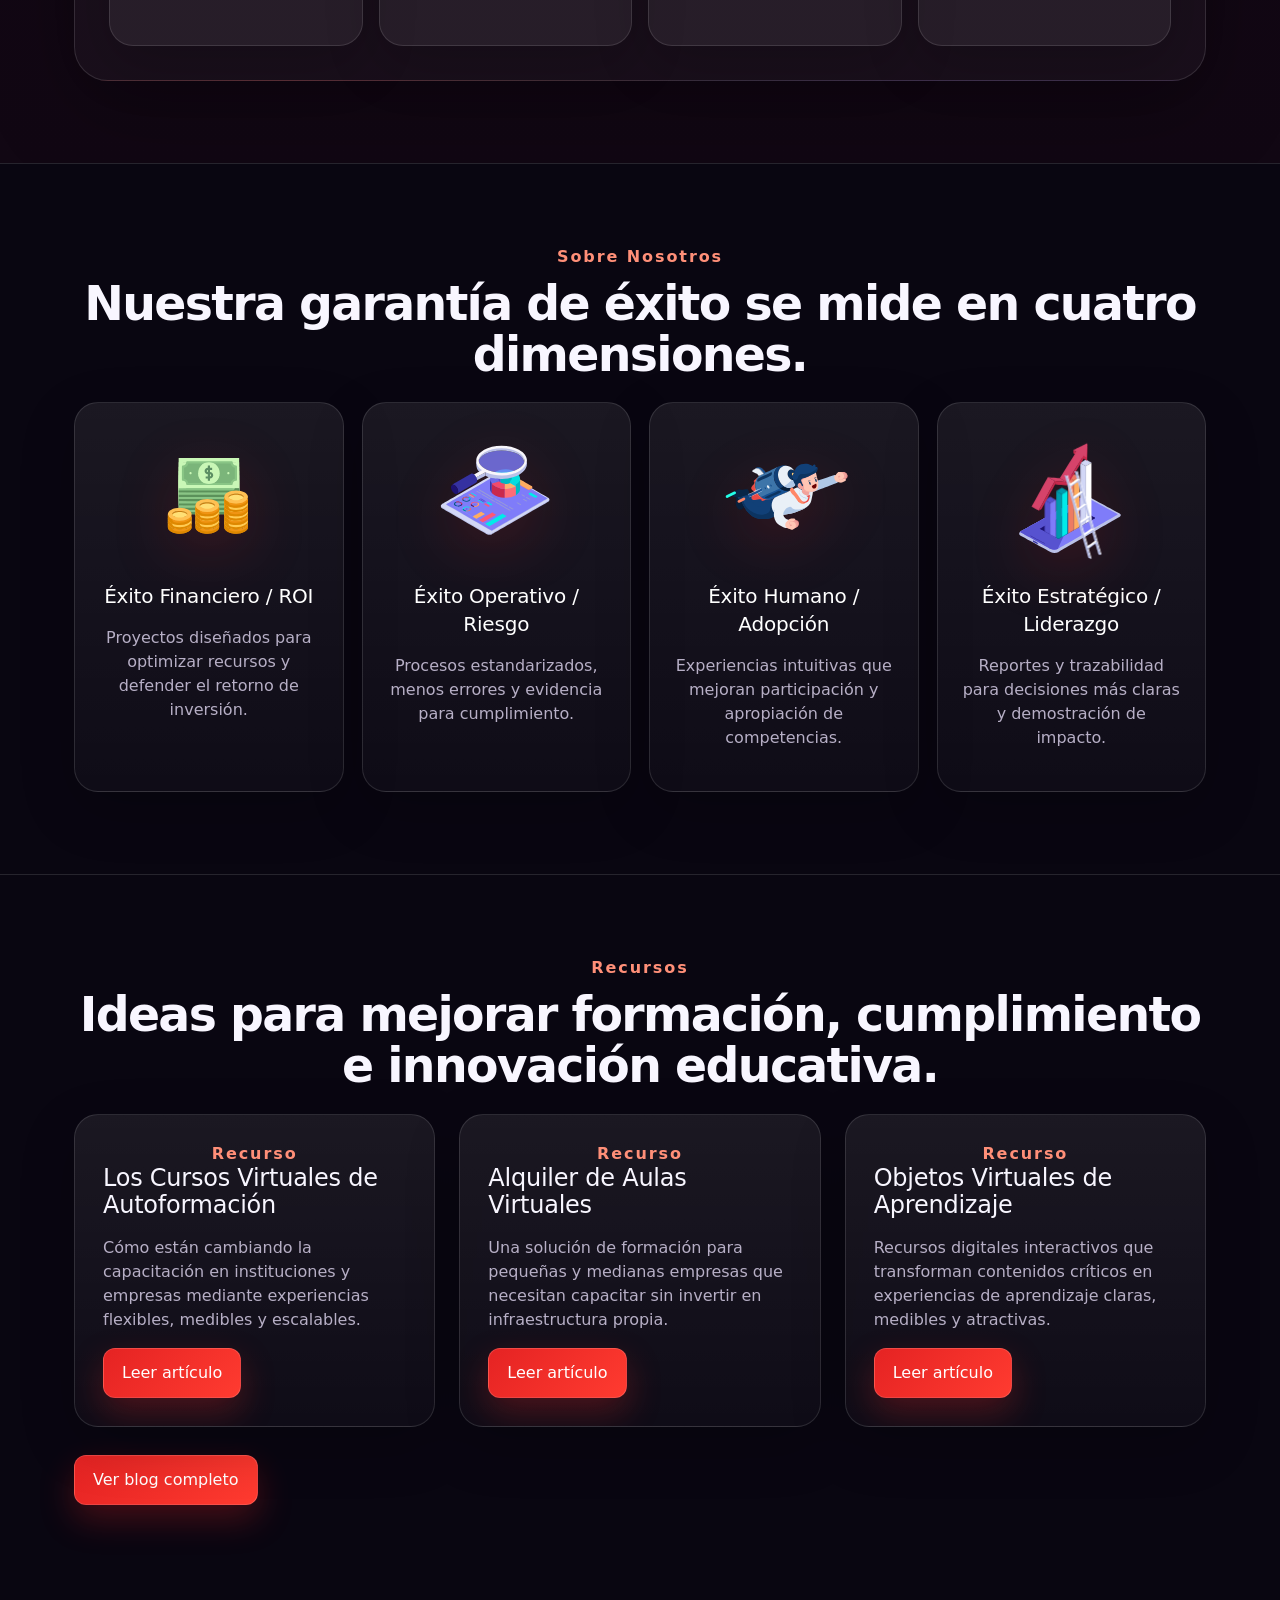
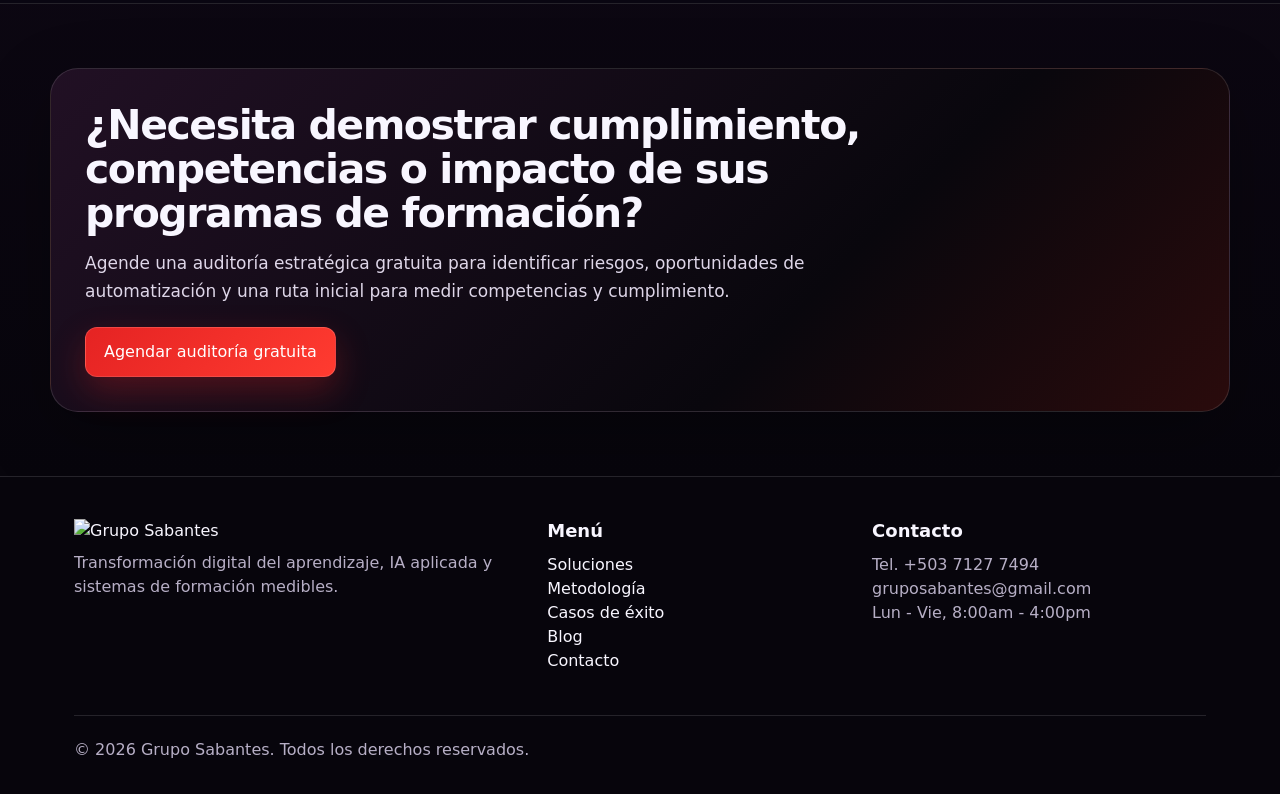
==== commit 92884696: "Cambiar numeros por iconos contextuales" ====
--- a/index.html
+++ b/index.html
@@ -1,4 +1,4 @@
-<!doctype html><html lang="es"><head><meta charset="utf-8"><meta name="viewport" content="width=device-width,initial-scale=1"><title>Grupo Sabantes | Formación digital medible</title><meta name="description" content="Sistemas de formación digital, OVAs, Edubots, IA y reportes de cumplimiento para instituciones y empresas."><link rel="preconnect" href="https://www.gruposabantes.com"><link rel="stylesheet" href="assets/style.css?v=21"><script src="assets/vendor/lottie.min.js" defer></script><script src="assets/main.js?v=16" defer></script></head><body><header class="nav"><div class="container navin"><a class="brand" href="index.html"><img src="https://www.gruposabantes.com/wp-content/uploads/2025/09/gs-BLANCO-1024x371.png" alt="Grupo Sabantes" decoding="async"></a><nav class="menu"><a href="servicios.html">Soluciones</a><a href="index.html#metodologia">Metodología</a><a href="casos-de-exito.html">Casos de éxito</a><a href="blog.html">Blog</a><a class="btn" href="contacto.html">Agendar diagnóstico</a></nav><button class="menuToggle" type="button" aria-label="Abrir menú" aria-expanded="false"><span></span><span></span><span></span></button></div></header><main><section class="hero"><div class="container heroGrid"><div><div class="eyebrow">Formación digital con evidencia</div><h1 class="h1">Convertimos programas de formación obligatoria en competencias medibles, trazables y escalables.</h1><p class="lead">Diseñamos, implementamos y automatizamos sistemas de aprendizaje con e-learning, IA, OVAs, Edubots y reportes de cumplimiento para instituciones y empresas.</p><p class="proof">Proyectos para instituciones públicas, organismos internacionales y equipos corporativos.</p><div class="actions"><a class="btn" href="contacto.html">Agendar auditoría gratuita de 30 min</a><a class="btn ghost" href="#metodologia">Ver metodología</a></div><p class="micro">En 30 minutos identificamos riesgos, oportunidades de automatización y una ruta inicial para medir competencias y cumplimiento.</p></div><div class="heroCard"><div class="robotLottie" id="heroLottie" data-lottie="assets/lotties/hero-home.json" aria-label="Animación principal de Grupo Sabantes"><img src="https://www.gruposabantes.com/wp-content/uploads/2025/10/edubot-isdemu_Mesa-de-trabajo-1.png" alt="Edubot con inteligencia artificial" loading="lazy" decoding="async"></div><div class="badgeRow"><div class="badge"><b>IA</b><br><span class="muted">Soporte 24/7</span></div><div class="badge"><b>OVA</b><br><span class="muted">Interactividad</span></div><div class="badge"><b>ROI</b><br><span class="muted">Reportes</span></div></div></div></div></section>
+<!doctype html><html lang="es"><head><meta charset="utf-8"><meta name="viewport" content="width=device-width,initial-scale=1"><title>Grupo Sabantes | Formación digital medible</title><meta name="description" content="Sistemas de formación digital, OVAs, Edubots, IA y reportes de cumplimiento para instituciones y empresas."><link rel="preconnect" href="https://www.gruposabantes.com"><link rel="stylesheet" href="assets/style.css?v=30"><script src="assets/vendor/lottie.min.js" defer></script><script src="assets/main.js?v=16" defer></script></head><body><header class="nav"><div class="container navin"><a class="brand" href="index.html"><img src="https://www.gruposabantes.com/wp-content/uploads/2025/09/gs-BLANCO-1024x371.png" alt="Grupo Sabantes" decoding="async"></a><nav class="menu"><a href="servicios.html">Soluciones</a><a href="index.html#metodologia">Metodología</a><a href="casos-de-exito.html">Casos de éxito</a><a href="blog.html">Blog</a><a class="btn" href="contacto.html">Agendar diagnóstico</a></nav><button class="menuToggle" type="button" aria-label="Abrir menú" aria-expanded="false"><span></span><span></span><span></span></button></div></header><main><section class="hero"><div class="container heroGrid"><div><div class="eyebrow">Formación digital con evidencia</div><h1 class="h1">Convertimos programas de formación obligatoria en competencias medibles, trazables y escalables.</h1><p class="lead">Diseñamos, implementamos y automatizamos sistemas de aprendizaje con e-learning, IA, OVAs, Edubots y reportes de cumplimiento para instituciones y empresas.</p><p class="proof">Proyectos para instituciones públicas, organismos internacionales y equipos corporativos.</p><div class="actions"><a class="btn" href="contacto.html">Agendar auditoría gratuita de 30 min</a><a class="btn ghost" href="#metodologia">Ver metodología</a></div><p class="micro">En 30 minutos identificamos riesgos, oportunidades de automatización y una ruta inicial para medir competencias y cumplimiento.</p></div><div class="heroCard"><div class="robotLottie" id="heroLottie" data-lottie="assets/lotties/hero-home.json" aria-label="Animación principal de Grupo Sabantes"><img src="https://www.gruposabantes.com/wp-content/uploads/2025/10/edubot-isdemu_Mesa-de-trabajo-1.png" alt="Edubot con inteligencia artificial" loading="lazy" decoding="async"></div><div class="badgeRow"><div class="badge"><b>IA</b><br><span class="muted">Soporte 24/7</span></div><div class="badge"><b>OVA</b><br><span class="muted">Interactividad</span></div><div class="badge"><b>ROI</b><br><span class="muted">Reportes</span></div></div></div></div></section>
 <section class="section problem-section">
   <div class="container problem-grid">
     <div>
@@ -29,9 +29,9 @@
     <p class="lead">Hemos acompañado iniciativas de formación digital, innovación educativa y automatización del aprendizaje para instituciones públicas, organismos de cooperación, empresas privadas y equipos de formación.</p>
   </div>
   <div class="grid4 trustCards">
-    <article class="card trustCard"><div class="trustIcon">01</div><h3>Instituciones públicas</h3><p class="muted">Procesos formativos con enfoque en cumplimiento, trazabilidad y fortalecimiento de capacidades.</p></article>
-    <article class="card trustCard"><div class="trustIcon">02</div><h3>Organismos de cooperación</h3><p class="muted">Diseño de experiencias de aprendizaje, materiales digitales y recursos interactivos para programas de impacto.</p></article>
-    <article class="card trustCard"><div class="trustIcon">03</div><h3>Empresas y organizaciones privadas</h3><p class="muted">Soluciones de capacitación interna, automatización y soporte digital para equipos operativos.</p></article>
-    <article class="card trustCard"><div class="trustIcon">04</div><h3>Educación y formación continua</h3><p class="muted">Aulas virtuales, OVAs, cursos autogestionados y recursos medibles para aprendizaje escalable.</p></article>
+    <article class="card trustCard"><div class="trustIcon"><svg viewBox="0 0 24 24" aria-hidden="true"><path d="M4 21h16M6 21V9l6-4 6 4v12M9 21v-7h6v7M8 10h.01M12 10h.01M16 10h.01"/></svg></div><h3>Instituciones públicas</h3><p class="muted">Procesos formativos con enfoque en cumplimiento, trazabilidad y fortalecimiento de capacidades.</p></article>
+    <article class="card trustCard"><div class="trustIcon"><svg viewBox="0 0 24 24" aria-hidden="true"><path d="M8 12a4 4 0 1 0 0-8 4 4 0 0 0 0 8Zm8 8a4 4 0 1 0 0-8 4 4 0 0 0 0 8ZM8 12l4 2m0-4 4 2"/></svg></div><h3>Organismos de cooperación</h3><p class="muted">Diseño de experiencias de aprendizaje, materiales digitales y recursos interactivos para programas de impacto.</p></article>
+    <article class="card trustCard"><div class="trustIcon"><svg viewBox="0 0 24 24" aria-hidden="true"><path d="M9 7V5a2 2 0 0 1 2-2h2a2 2 0 0 1 2 2v2M4 8h16v11a2 2 0 0 1-2 2H6a2 2 0 0 1-2-2V8Zm0 5h16M10 13v2h4v-2"/></svg></div><h3>Empresas y organizaciones privadas</h3><p class="muted">Soluciones de capacitación interna, automatización y soporte digital para equipos operativos.</p></article>
+    <article class="card trustCard"><div class="trustIcon"><svg viewBox="0 0 24 24" aria-hidden="true"><path d="M4 5.5A2.5 2.5 0 0 1 6.5 3H20v16H6.5A2.5 2.5 0 0 0 4 21V5.5Zm0 0V21M8 7h8M8 11h8"/></svg></div><h3>Educación y formación continua</h3><p class="muted">Aulas virtuales, OVAs, cursos autogestionados y recursos medibles para aprendizaje escalable.</p></article>
   </div>
 </div></div></section><section class="section"><div class="container"><div class="kicker">Sobre Nosotros</div><h2 class="h2">Nuestra garantía de éxito se mide en cuatro dimensiones.</h2><div class="grid4 successGrid"><article class="card"><div class="successLottie" data-lottie="assets/lotties/exito-financiero-roi.json" aria-hidden="true"></div><h3>Éxito Financiero / ROI</h3><p class="muted">Proyectos diseñados para optimizar recursos y defender el retorno de inversión.</p></article><article class="card"><div class="successLottie" data-lottie="assets/lotties/exito-operativo-riesgo.json" aria-hidden="true"></div><h3>Éxito Operativo / Riesgo</h3><p class="muted">Procesos estandarizados, menos errores y evidencia para cumplimiento.</p></article><article class="card"><div class="successLottie" data-lottie="assets/lotties/exito-humano-adopcion.json" aria-hidden="true"></div><h3>Éxito Humano / Adopción</h3><p class="muted">Experiencias intuitivas que mejoran participación y apropiación de competencias.</p></article><article class="card"><div class="successLottie" data-lottie="assets/lotties/exito-estrategico-liderazgo.json" aria-hidden="true"></div><h3>Éxito Estratégico / Liderazgo</h3><p class="muted">Reportes y trazabilidad para decisiones más claras y demostración de impacto.</p></article></div></div></section><section class="section"><div class="container"><div class="kicker">Recursos</div><h2 class="h2">Ideas para mejorar formación, cumplimiento e innovación educativa.</h2><div class="blogGrid"><article class="card post cleanPost"><div class="body"><div class="kicker">Recurso</div><h3>Los Cursos Virtuales de Autoformación</h3><p class="muted">Cómo están cambiando la capacitación en instituciones y empresas mediante experiencias flexibles, medibles y escalables.</p><a class="btn ghost" href="los-cursos-virtuales-de-autoformacion.html">Leer artículo</a></div></article><article class="card post cleanPost"><div class="body"><div class="kicker">Recurso</div><h3>Alquiler de Aulas Virtuales</h3><p class="muted">Una solución de formación para pequeñas y medianas empresas que necesitan capacitar sin invertir en infraestructura propia.</p><a class="btn ghost" href="alquiler-de-aulas-virtuales.html">Leer artículo</a></div></article><article class="card post cleanPost"><div class="body"><div class="kicker">Recurso</div><h3>Objetos Virtuales de Aprendizaje</h3><p class="muted">Recursos digitales interactivos que transforman contenidos críticos en experiencias de aprendizaje claras, medibles y atractivas.</p><a class="btn ghost" href="objetos-virtuales-de-aprendizaje.html">Leer artículo</a></div></article></div><p style="margin-top:28px"><a class="btn" href="blog.html">Ver blog completo</a></p></div></section><section class="preFooterCta"><div class="container preFooterBox"><h2>¿Necesita demostrar cumplimiento, competencias o impacto de sus programas de formación?</h2><p>Agende una auditoría estratégica gratuita para identificar riesgos, oportunidades de automatización y una ruta inicial para medir competencias y cumplimiento.</p><a class="btn" href="contacto.html">Agendar auditoría gratuita</a></div></section></main><a class="whatsapp" href="https://wa.me/50371277494" aria-label="WhatsApp"><svg class="waSvg" viewBox="0 0 32 32" aria-hidden="true" focusable="false"><path fill="#ffffff" d="M16.02 3.2A12.68 12.68 0 0 0 5.27 22.6L3.8 28.8l6.34-1.48A12.63 12.63 0 0 0 16.02 28.8 12.8 12.8 0 0 0 16.02 3.2Zm0 23.34c-1.85 0-3.66-.5-5.24-1.45l-.38-.23-3.77.88.9-3.66-.25-.4a10.42 10.42 0 1 1 8.74 4.86Zm5.92-7.77c-.32-.16-1.9-.94-2.2-1.05-.3-.1-.52-.16-.74.16-.21.32-.85 1.05-1.04 1.27-.19.21-.38.24-.7.08-.32-.16-1.36-.5-2.59-1.6-.96-.85-1.6-1.9-1.79-2.22-.19-.32-.02-.5.14-.66.15-.14.32-.38.48-.56.16-.19.21-.32.32-.54.1-.21.05-.4-.03-.56-.08-.16-.74-1.78-1.01-2.44-.27-.64-.54-.55-.74-.56h-.63c-.21 0-.56.08-.85.4-.3.32-1.12 1.1-1.12 2.68 0 1.58 1.15 3.1 1.31 3.32.16.21 2.26 3.45 5.48 4.84.77.33 1.36.53 1.83.68.77.24 1.47.2 2.02.12.62-.09 1.9-.78 2.17-1.53.27-.75.27-1.4.19-1.53-.08-.13-.29-.21-.61-.37Z"/></svg></a><footer class="footer"><div class="container footgrid"><div><img src="https://www.gruposabantes.com/wp-content/uploads/2025/09/gs-BLANCO-1024x371.png" alt="Grupo Sabantes" style="width:180px" loading="lazy" decoding="async"><p class="muted">Transformación digital del aprendizaje, IA aplicada y sistemas de formación medibles.</p></div><div><h3>Menú</h3><p><a href="servicios.html">Soluciones</a><br><a href="index.html#metodologia">Metodología</a><br><a href="casos-de-exito.html">Casos de éxito</a><br><a href="blog.html">Blog</a><br><a href="contacto.html">Contacto</a></p></div><div><h3>Contacto</h3><p class="muted">Tel. +503 7127 7494<br>gruposabantes@gmail.com<br>Lun - Vie, 8:00am - 4:00pm</p></div></div><div class="container"><p class="muted" style="border-top:1px solid var(--line);margin-top:34px;padding-top:22px">© 2026 Grupo Sabantes. Todos los derechos reservados.</p></div></footer></body></html>
--- a/assets/style.css
+++ b/assets/style.css
@@ -121,3 +121,79 @@
 .successGrid .card h3{text-align:center;margin-top:0}
 .successGrid .card p{text-align:center}
 @media(max-width:960px){.successLottie{width:118px;height:118px;margin-bottom:14px}}
+
+
+/* Center page hero intro text */
+.pageHero .container{text-align:center}
+.pageHero .lead{margin-left:auto;margin-right:auto}
+
+
+/* Blog article readability and images */
+.article{max-width:1180px}
+.cleanArticleBody{width:min(1040px,calc(100% - 32px));padding:52px}
+.articleHeroImage{margin-top:-20px;margin-bottom:34px}
+.articleHeroImage img{width:100%;max-height:520px;object-fit:cover;border-radius:32px;box-shadow:0 24px 70px rgba(0,0,0,.22);border:1px solid rgba(255,255,255,.14)}
+.cleanArticleBody img,.cleanArticleBody picture,.cleanArticleBody figure{display:block!important}
+.cleanArticleBody iframe,.cleanArticleBody svg{display:block}
+@media(max-width:760px){.cleanArticleBody{width:min(100% - 24px,1040px);padding:28px}.articleHeroImage{margin-top:-10px;margin-bottom:24px}.articleHeroImage img{border-radius:22px;max-height:360px}}
+
+
+/* Blog original artwork cards */
+.blogGrid .post>a img{aspect-ratio:1/1;object-fit:contain;background:#fff;padding:10px}
+.articleHeroImage img{object-fit:contain;background:#fff;padding:16px}
+
+
+/* Blog cards: smaller circular original artwork */
+.blogGrid .post>a{display:flex;justify-content:center;padding:24px 24px 4px;background:#fff}
+.blogGrid .post>a img{width:168px!important;height:168px!important;aspect-ratio:1/1!important;object-fit:cover!important;border-radius:999px!important;background:#fff!important;padding:0!important;margin:0 auto;box-shadow:0 14px 34px rgba(30,20,50,.12)}
+@media(max-width:760px){.blogGrid .post>a{padding:20px 20px 0}.blogGrid .post>a img{width:140px!important;height:140px!important}}
+
+
+/* Original images inside blog articles */
+.articleInlineImage{margin:34px 0;display:block!important}
+.articleInlineImage img{width:100%;max-height:560px;object-fit:contain;background:#fff;border-radius:26px;box-shadow:0 20px 55px rgba(30,20,50,.12);border:1px solid #eee8f5;padding:10px}
+@media(max-width:760px){.articleInlineImage{margin:24px 0}.articleInlineImage img{border-radius:18px;max-height:360px;padding:6px}}
+
+/* v27 polished editorial article layout */
+body:has(.cleanArticle){background:#faf8ff;color:#17101f}
+body:has(.cleanArticle) .pageHero{padding:118px 0 36px;background:linear-gradient(180deg,#140817 0%,#230d20 100%);color:#fff;border-bottom:1px solid rgba(255,255,255,.1)}
+body:has(.cleanArticle) .pageHero .container{max-width:1040px;text-align:left}
+body:has(.cleanArticle) .pageHero .muted{display:inline-flex;margin-bottom:22px;color:#ffd8d0;font-weight:700}
+body:has(.cleanArticle) .pageHero .h1{text-align:left;font-size:clamp(38px,5vw,62px)!important;line-height:1.04!important;letter-spacing:-.035em!important;margin:0;max-width:980px}
+body:has(.cleanArticle) .articleHeroImage{margin-top:-18px;margin-bottom:0;position:relative;z-index:2}
+body:has(.cleanArticle) .articleHeroImage img{max-width:1040px;margin:0 auto;max-height:430px;object-fit:contain;background:#fff;border-radius:28px;padding:18px;box-shadow:0 24px 70px rgba(30,20,50,.16);border:1px solid #eee8f5}
+.cleanArticle{background:#faf8ff;padding:48px 0 86px!important;max-width:none!important}
+.cleanArticleBody{width:min(1040px,calc(100% - 36px))!important;margin:0 auto!important;padding:56px!important;border-radius:32px!important;background:#fff!important;border:1px solid #eee8f5!important;box-shadow:0 22px 70px rgba(30,20,50,.09)!important}
+.cleanArticleBody h2{font-size:clamp(26px,3vw,38px)!important;line-height:1.16!important;letter-spacing:-.025em!important;font-weight:650!important;color:#170817!important;margin:42px 0 16px!important;text-align:left!important}
+.cleanArticleBody h2:first-child{font-size:clamp(30px,3.6vw,46px)!important;line-height:1.1!important;margin-top:0!important;margin-bottom:22px!important;color:#e52323!important}
+.cleanArticleBody h3{font-size:clamp(20px,2vw,25px)!important;line-height:1.25!important;font-weight:700!important;color:#2a1838!important;margin:30px 0 10px!important;text-align:left!important}
+.cleanArticleBody p,.cleanArticleBody li{font-size:18px!important;line-height:1.78!important;color:#51485e!important;text-align:left!important}
+.cleanArticleBody p{margin:0 0 20px!important}
+.cleanArticleBody ul{margin:12px 0 28px!important;padding-left:24px!important}
+.cleanArticleBody li{margin:8px 0!important}
+.articleInlineImage{margin:34px auto!important;max-width:920px!important}
+.articleInlineImage img{width:100%!important;max-height:440px!important;object-fit:contain!important;background:#fff!important;border-radius:24px!important;padding:14px!important;box-shadow:0 18px 50px rgba(30,20,50,.12)!important;border:1px solid #eee8f5!important}
+.cleanArticleBody h2 + h2{margin-top:28px!important}
+@media(max-width:760px){body:has(.cleanArticle) .pageHero{padding:92px 0 28px}body:has(.cleanArticle) .pageHero .container{text-align:left}.cleanArticle{padding:34px 0 64px!important}.cleanArticleBody{width:min(100% - 24px,1040px)!important;padding:28px!important;border-radius:24px!important}.cleanArticleBody h2:first-child{font-size:30px!important}.cleanArticleBody h2{font-size:25px!important}.cleanArticleBody h3{font-size:21px!important}.cleanArticleBody p,.cleanArticleBody li{font-size:16px!important;line-height:1.68!important}body:has(.cleanArticle) .articleHeroImage{margin-top:-10px}.articleInlineImage img,body:has(.cleanArticle) .articleHeroImage img{border-radius:18px!important;max-height:330px!important;padding:8px!important}}
+
+/* v28 article images: smaller, no white card background */
+body:has(.cleanArticle) .articleHeroImage{margin-top:22px;margin-bottom:18px}
+body:has(.cleanArticle) .articleHeroImage img{width:min(520px,78vw)!important;max-height:300px!important;object-fit:contain!important;background:transparent!important;border:0!important;box-shadow:none!important;padding:0!important;border-radius:0!important}
+.articleInlineImage{margin:26px auto!important;max-width:520px!important;text-align:center!important}
+.articleInlineImage img{width:100%!important;max-height:300px!important;object-fit:contain!important;background:transparent!important;border:0!important;box-shadow:none!important;padding:0!important;border-radius:0!important;margin:0 auto!important}
+@media(max-width:760px){body:has(.cleanArticle) .articleHeroImage{margin-top:14px;margin-bottom:10px}body:has(.cleanArticle) .articleHeroImage img{width:min(320px,82vw)!important;max-height:220px!important}.articleInlineImage{max-width:320px!important;margin:22px auto!important}.articleInlineImage img{max-height:220px!important}}
+
+
+/* Article feature list blocks */
+.articleFeatureList{display:grid;grid-template-columns:repeat(2,minmax(0,1fr));gap:18px;margin:26px 0 28px}
+.articleFeatureList article{padding:20px;border-radius:20px;background:#faf8ff;border:1px solid #eee8f5}
+.articleFeatureList h3{margin:0 0 8px!important;font-size:21px!important;color:#e52323!important}
+.articleFeatureList p{margin:0!important;font-size:16px!important;line-height:1.6!important}
+@media(max-width:760px){.articleFeatureList{grid-template-columns:1fr;gap:14px}.articleFeatureList article{padding:18px}}
+
+
+/* Contextual icons instead of numbers */
+.trustIcon,.sectorIcon{font-size:0!important}
+.trustIcon svg,.sectorIcon svg{width:25px;height:25px;display:block;fill:none;stroke:#fff;stroke-width:1.9;stroke-linecap:round;stroke-linejoin:round}
+.sectorIcon{width:52px!important;height:52px!important;border-radius:18px!important}
+.trustIcon{width:48px!important;height:48px!important;border-radius:16px!important;display:grid;place-items:center;background:linear-gradient(135deg,#e52323,#ff3b30);box-shadow:0 14px 32px rgba(229,35,35,.22);margin-bottom:18px}
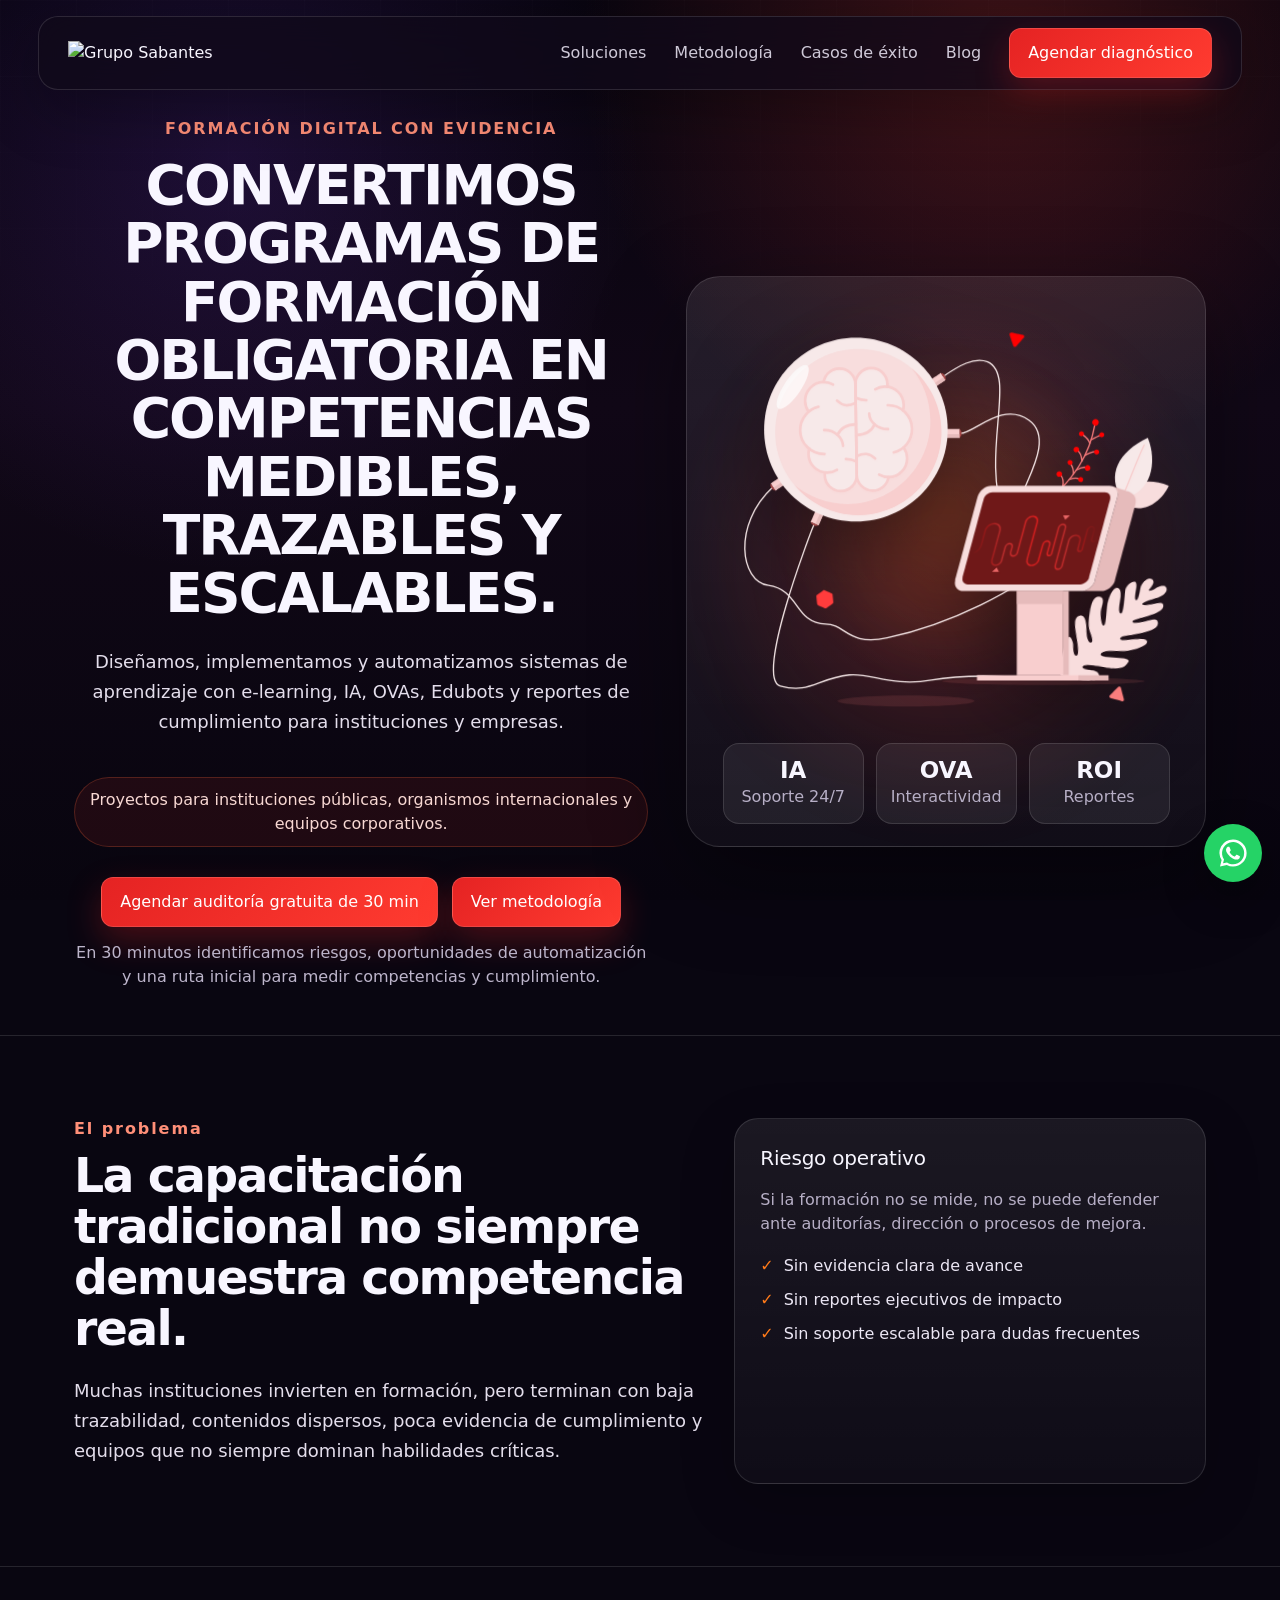
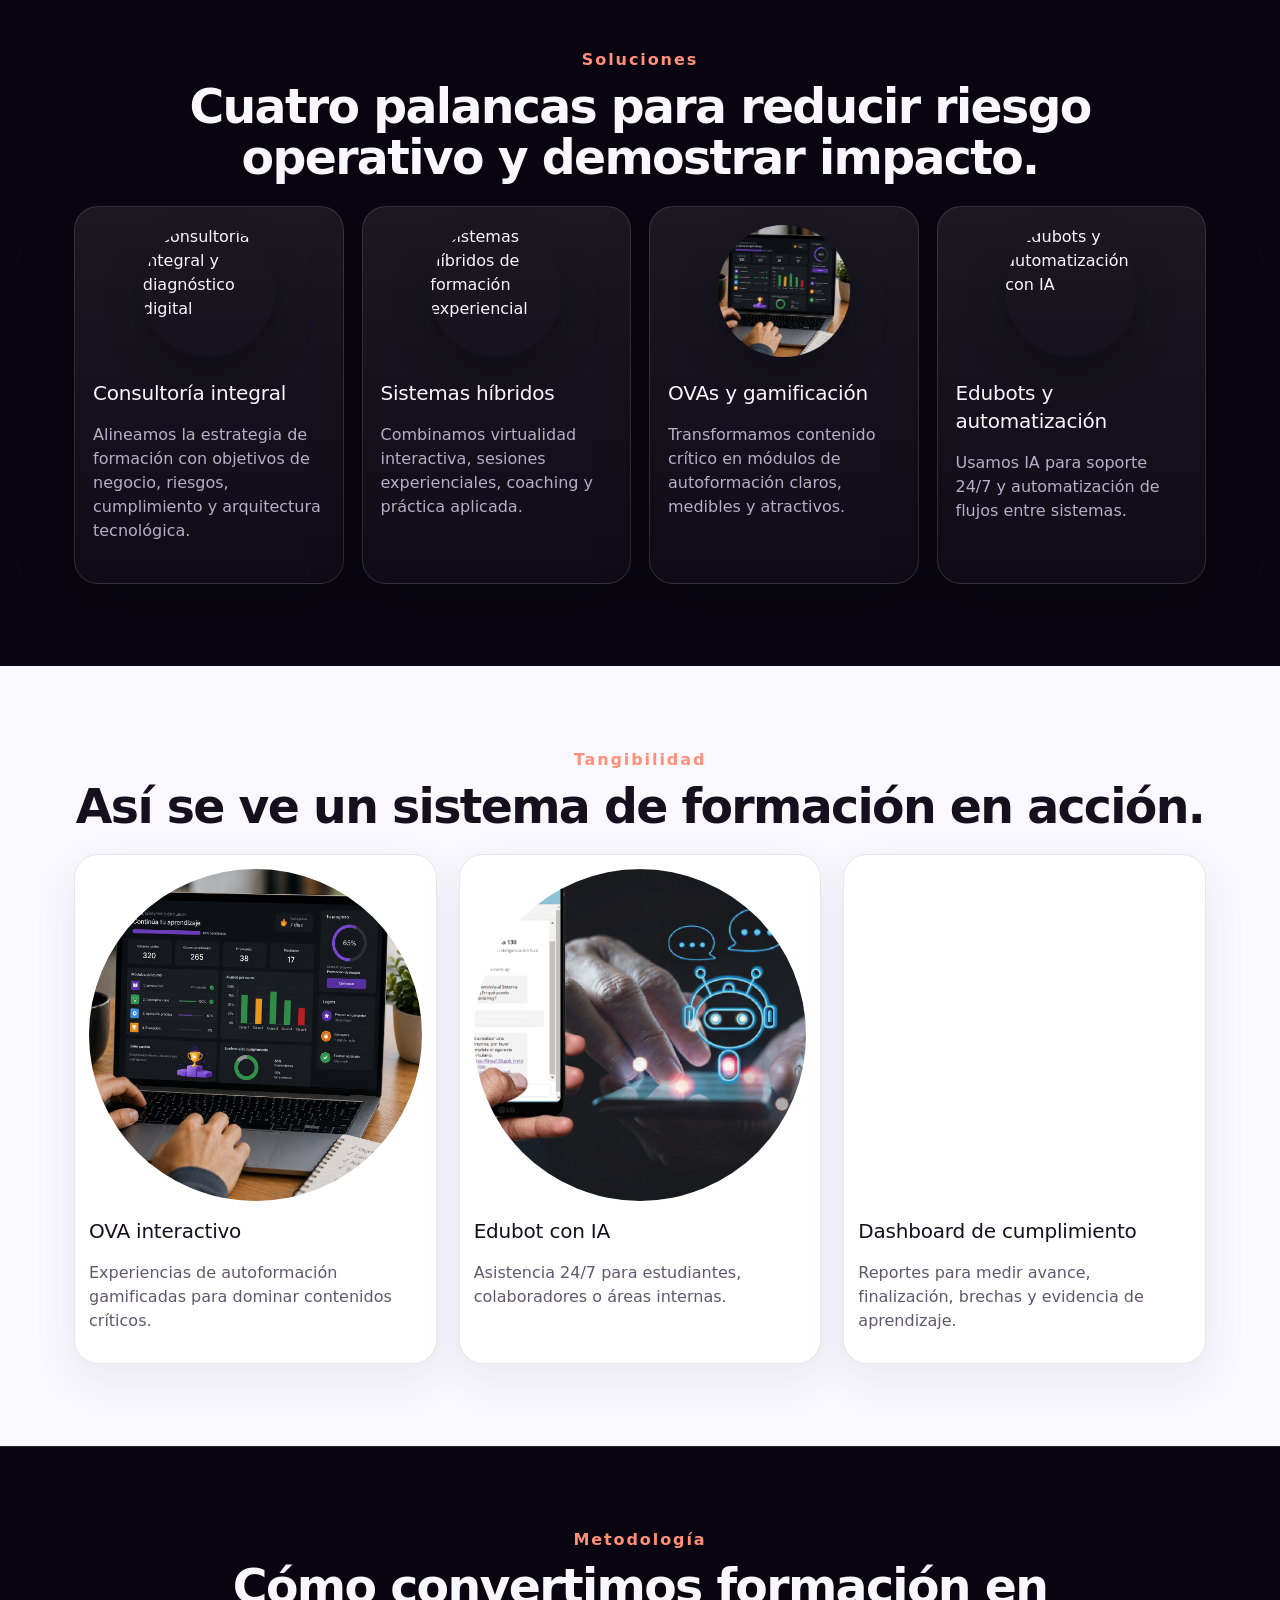
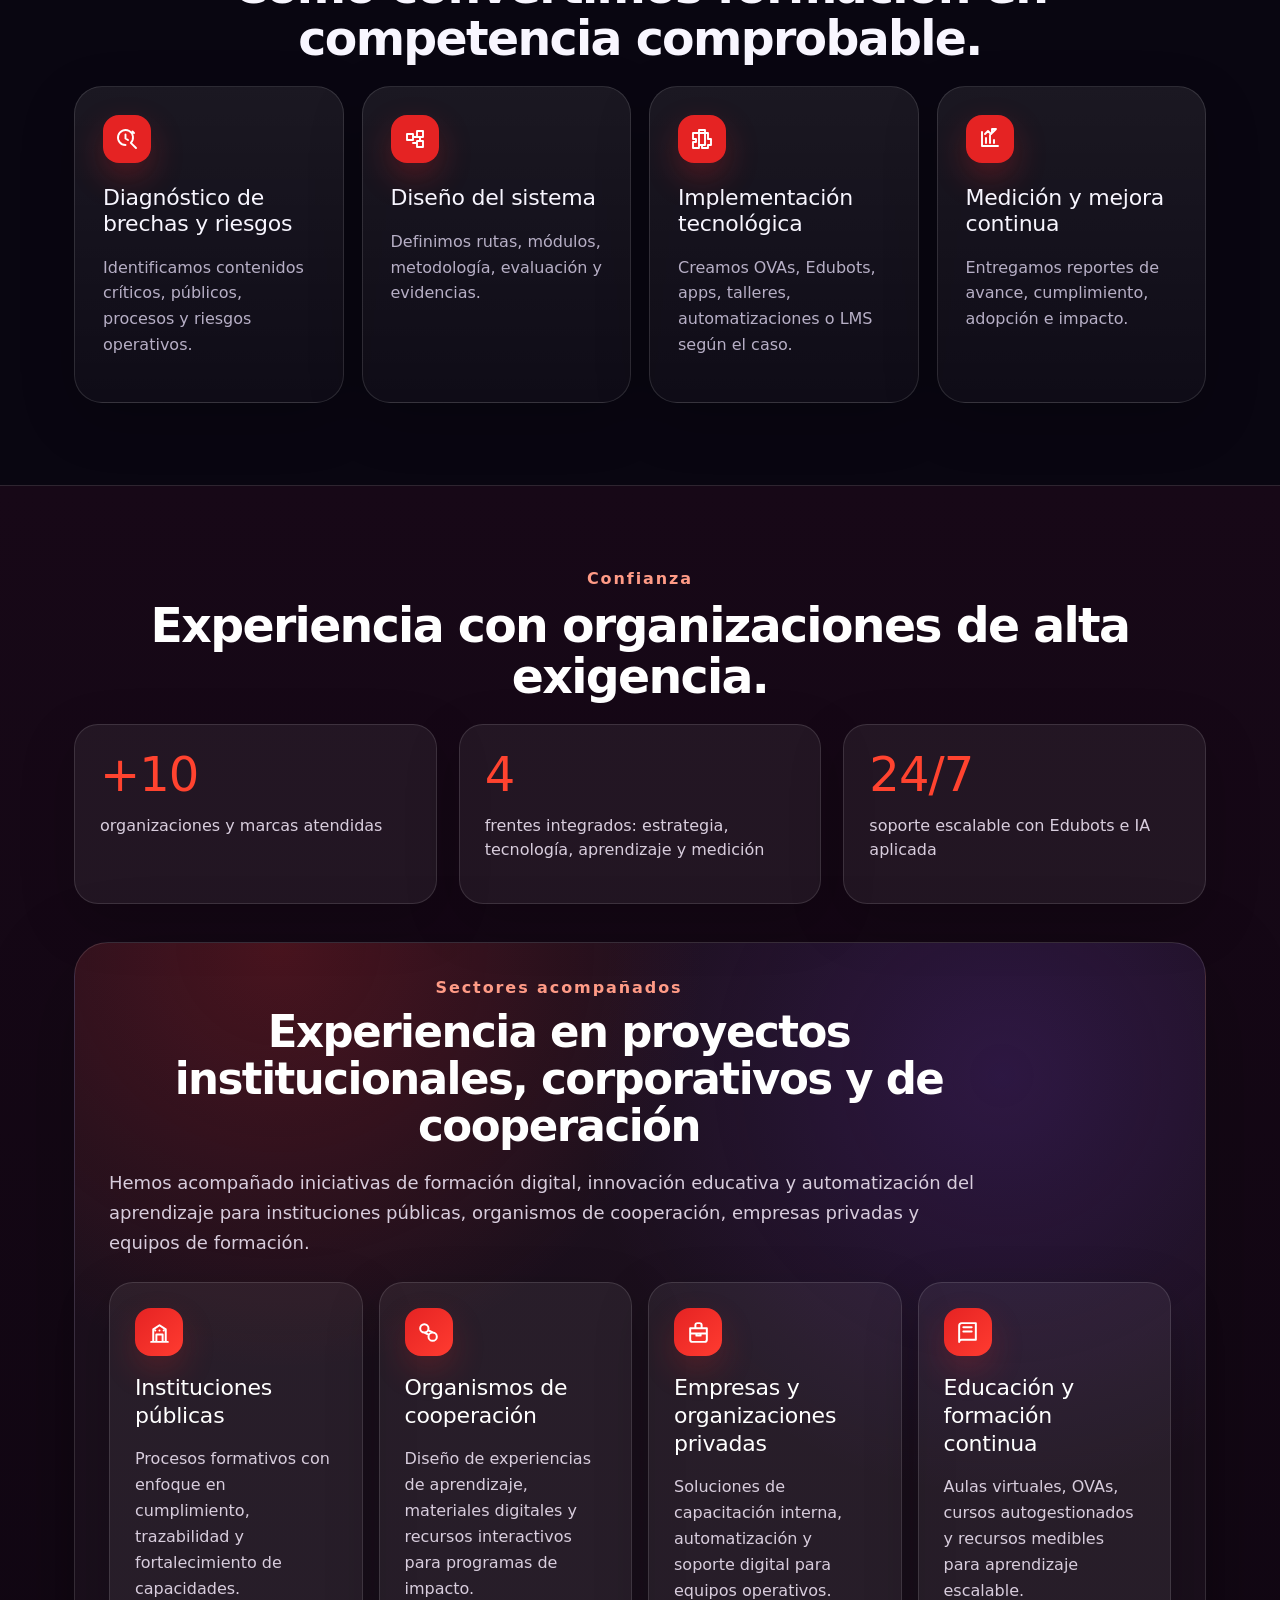
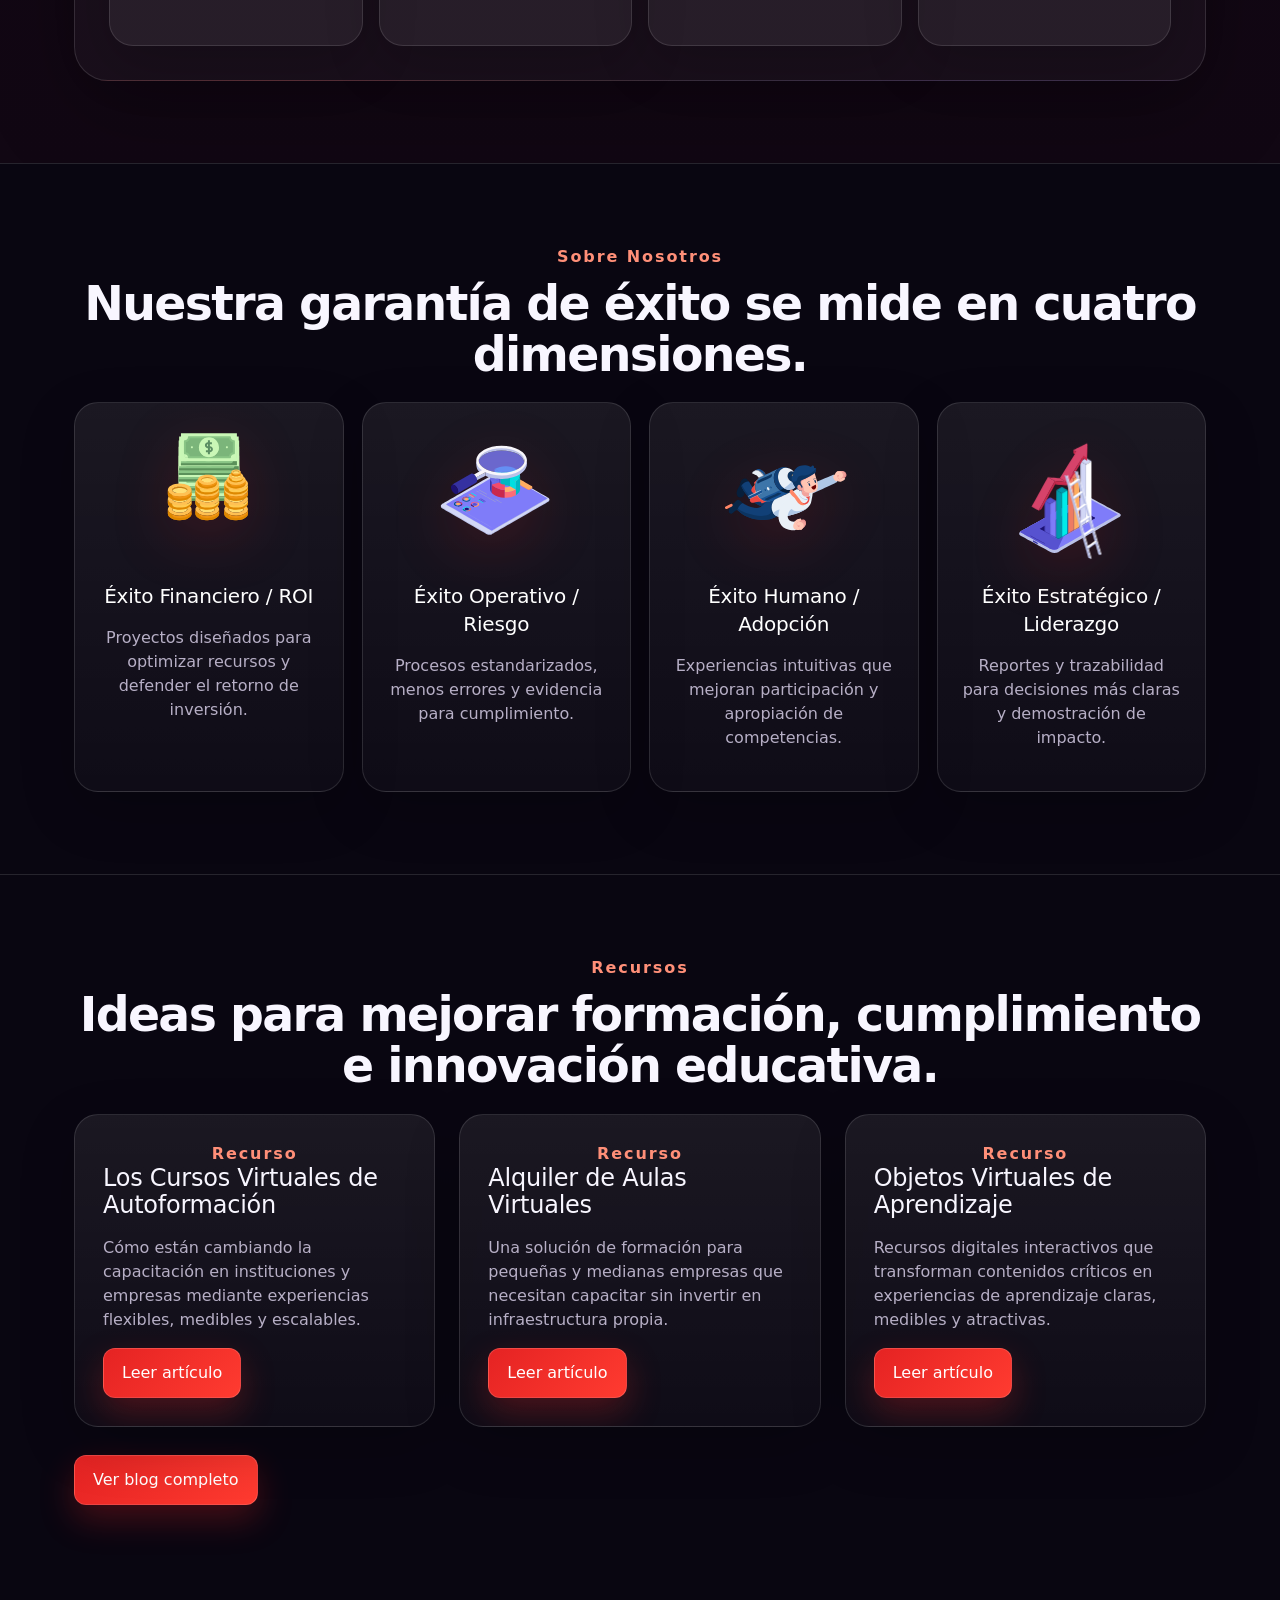
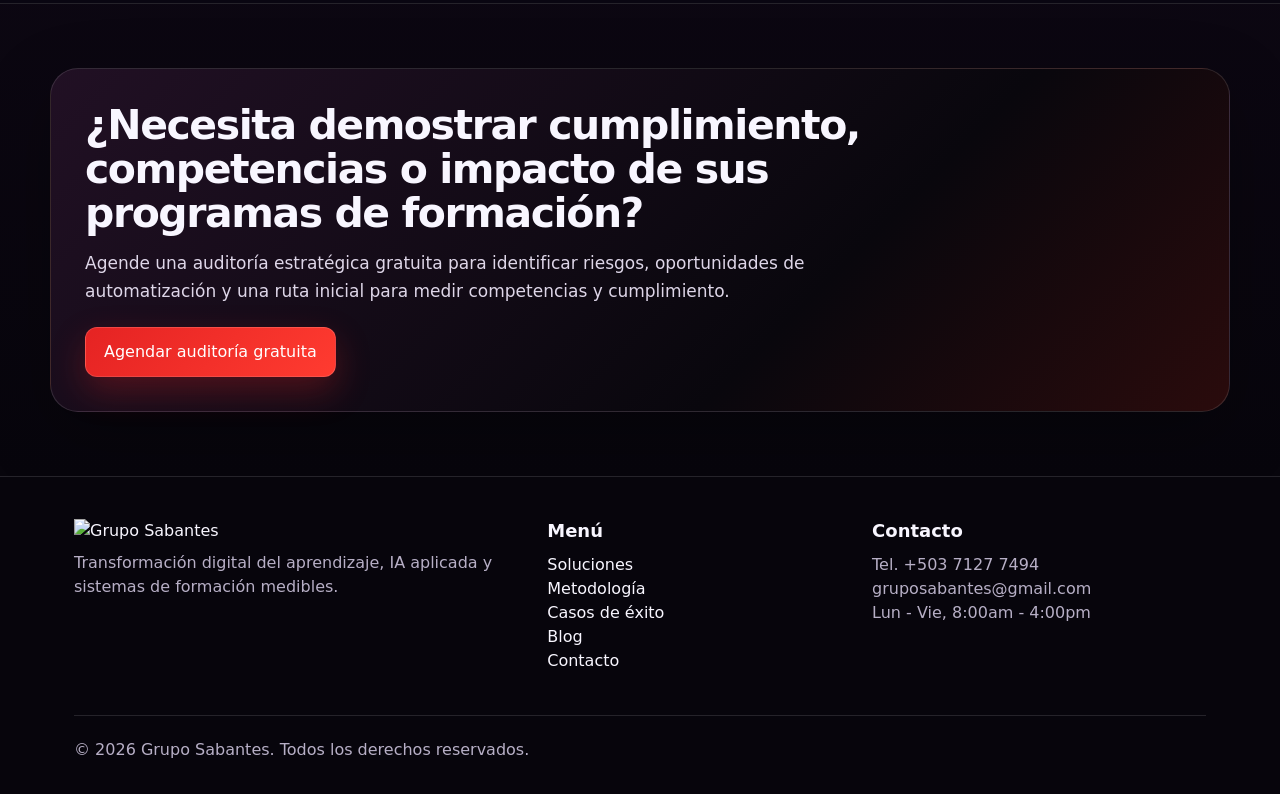
==== commit df377701: "Cambiar numeros de metodologia por iconos" ====
--- a/index.html
+++ b/index.html
@@ -1,4 +1,4 @@
-<!doctype html><html lang="es"><head><meta charset="utf-8"><meta name="viewport" content="width=device-width,initial-scale=1"><title>Grupo Sabantes | Formación digital medible</title><meta name="description" content="Sistemas de formación digital, OVAs, Edubots, IA y reportes de cumplimiento para instituciones y empresas."><link rel="preconnect" href="https://www.gruposabantes.com"><link rel="stylesheet" href="assets/style.css?v=30"><script src="assets/vendor/lottie.min.js" defer></script><script src="assets/main.js?v=16" defer></script></head><body><header class="nav"><div class="container navin"><a class="brand" href="index.html"><img src="https://www.gruposabantes.com/wp-content/uploads/2025/09/gs-BLANCO-1024x371.png" alt="Grupo Sabantes" decoding="async"></a><nav class="menu"><a href="servicios.html">Soluciones</a><a href="index.html#metodologia">Metodología</a><a href="casos-de-exito.html">Casos de éxito</a><a href="blog.html">Blog</a><a class="btn" href="contacto.html">Agendar diagnóstico</a></nav><button class="menuToggle" type="button" aria-label="Abrir menú" aria-expanded="false"><span></span><span></span><span></span></button></div></header><main><section class="hero"><div class="container heroGrid"><div><div class="eyebrow">Formación digital con evidencia</div><h1 class="h1">Convertimos programas de formación obligatoria en competencias medibles, trazables y escalables.</h1><p class="lead">Diseñamos, implementamos y automatizamos sistemas de aprendizaje con e-learning, IA, OVAs, Edubots y reportes de cumplimiento para instituciones y empresas.</p><p class="proof">Proyectos para instituciones públicas, organismos internacionales y equipos corporativos.</p><div class="actions"><a class="btn" href="contacto.html">Agendar auditoría gratuita de 30 min</a><a class="btn ghost" href="#metodologia">Ver metodología</a></div><p class="micro">En 30 minutos identificamos riesgos, oportunidades de automatización y una ruta inicial para medir competencias y cumplimiento.</p></div><div class="heroCard"><div class="robotLottie" id="heroLottie" data-lottie="assets/lotties/hero-home.json" aria-label="Animación principal de Grupo Sabantes"><img src="https://www.gruposabantes.com/wp-content/uploads/2025/10/edubot-isdemu_Mesa-de-trabajo-1.png" alt="Edubot con inteligencia artificial" loading="lazy" decoding="async"></div><div class="badgeRow"><div class="badge"><b>IA</b><br><span class="muted">Soporte 24/7</span></div><div class="badge"><b>OVA</b><br><span class="muted">Interactividad</span></div><div class="badge"><b>ROI</b><br><span class="muted">Reportes</span></div></div></div></div></section>
+<!doctype html><html lang="es"><head><meta charset="utf-8"><meta name="viewport" content="width=device-width,initial-scale=1"><title>Grupo Sabantes | Formación digital medible</title><meta name="description" content="Sistemas de formación digital, OVAs, Edubots, IA y reportes de cumplimiento para instituciones y empresas."><link rel="preconnect" href="https://www.gruposabantes.com"><link rel="stylesheet" href="assets/style.css?v=31"><script src="assets/vendor/lottie.min.js" defer></script><script src="assets/main.js?v=16" defer></script></head><body><header class="nav"><div class="container navin"><a class="brand" href="index.html"><img src="https://www.gruposabantes.com/wp-content/uploads/2025/09/gs-BLANCO-1024x371.png" alt="Grupo Sabantes" decoding="async"></a><nav class="menu"><a href="servicios.html">Soluciones</a><a href="index.html#metodologia">Metodología</a><a href="casos-de-exito.html">Casos de éxito</a><a href="blog.html">Blog</a><a class="btn" href="contacto.html">Agendar diagnóstico</a></nav><button class="menuToggle" type="button" aria-label="Abrir menú" aria-expanded="false"><span></span><span></span><span></span></button></div></header><main><section class="hero"><div class="container heroGrid"><div><div class="eyebrow">Formación digital con evidencia</div><h1 class="h1">Convertimos programas de formación obligatoria en competencias medibles, trazables y escalables.</h1><p class="lead">Diseñamos, implementamos y automatizamos sistemas de aprendizaje con e-learning, IA, OVAs, Edubots y reportes de cumplimiento para instituciones y empresas.</p><p class="proof">Proyectos para instituciones públicas, organismos internacionales y equipos corporativos.</p><div class="actions"><a class="btn" href="contacto.html">Agendar auditoría gratuita de 30 min</a><a class="btn ghost" href="#metodologia">Ver metodología</a></div><p class="micro">En 30 minutos identificamos riesgos, oportunidades de automatización y una ruta inicial para medir competencias y cumplimiento.</p></div><div class="heroCard"><div class="robotLottie" id="heroLottie" data-lottie="assets/lotties/hero-home.json" aria-label="Animación principal de Grupo Sabantes"><img src="https://www.gruposabantes.com/wp-content/uploads/2025/10/edubot-isdemu_Mesa-de-trabajo-1.png" alt="Edubot con inteligencia artificial" loading="lazy" decoding="async"></div><div class="badgeRow"><div class="badge"><b>IA</b><br><span class="muted">Soporte 24/7</span></div><div class="badge"><b>OVA</b><br><span class="muted">Interactividad</span></div><div class="badge"><b>ROI</b><br><span class="muted">Reportes</span></div></div></div></div></section>
 <section class="section problem-section">
   <div class="container problem-grid">
     <div>
@@ -22,7 +22,7 @@
   <article class="card solutionCard"><img src="https://www.gruposabantes.com/wp-content/uploads/2024/11/dinamica-conos-02.png" alt="Sistemas híbridos de formación experiencial" loading="lazy" decoding="async"><h3>Sistemas híbridos</h3><p class="muted">Combinamos virtualidad interactiva, sesiones experienciales, coaching y práctica aplicada.</p></article>
   <article class="card solutionCard"><img src="assets/images/ova-interactivo-chatgpt-image-21.png" alt="Cursos virtuales y OVAs interactivos" loading="lazy" decoding="async"><h3>OVAs y gamificación</h3><p class="muted">Transformamos contenido crítico en módulos de autoformación claros, medibles y atractivos.</p></article>
   <article class="card solutionCard"><img src="https://www.gruposabantes.com/wp-content/uploads/2025/10/edubot-isdemu_Mesa-de-trabajo-1.png" alt="Edubots y automatización con IA" loading="lazy" decoding="async"><h3>Edubots y automatización</h3><p class="muted">Usamos IA para soporte 24/7 y automatización de flujos entre sistemas.</p></article>
-</div></div></section><section class="section light"><div class="container"><div class="kicker">Tangibilidad</div><h2 class="h2">Así se ve un sistema de formación en acción.</h2><div class="grid3"><article class="card visual"><img src="assets/images/ova-interactivo-chatgpt-image-21.png" alt="OVA interactivo" loading="lazy" decoding="async"><h3>OVA interactivo</h3><p class="muted">Experiencias de autoformación gamificadas para dominar contenidos críticos.</p></article><article class="card visual"><img src="assets/images/chat-bot-imagen.png" alt="Edubot con IA" loading="lazy" decoding="async"><h3>Edubot con IA</h3><p class="muted">Asistencia 24/7 para estudiantes, colaboradores o áreas internas.</p></article><article class="card visual"><img src="assets/images/dashboard-cumplimiento.jpg" alt="Dashboard de cumplimiento con evidencia de avance en formación" loading="lazy" decoding="async"><h3>Dashboard de cumplimiento</h3><p class="muted">Reportes para medir avance, finalización, brechas y evidencia de aprendizaje.</p></article></div></div></section><section id="metodologia" class="section"><div class="container"><div class="kicker">Metodología</div><h2 class="h2">Cómo convertimos formación en competencia comprobable.</h2><div class="grid4"><article class="card step"><div class="num">1</div><div><h3>Diagnóstico de brechas y riesgos</h3><p class="muted">Identificamos contenidos críticos, públicos, procesos y riesgos operativos.</p></div></article><article class="card step"><div class="num">2</div><div><h3>Diseño del sistema</h3><p class="muted">Definimos rutas, módulos, metodología, evaluación y evidencias.</p></div></article><article class="card step"><div class="num">3</div><div><h3>Implementación tecnológica</h3><p class="muted">Creamos OVAs, Edubots, apps, talleres, automatizaciones o LMS según el caso.</p></div></article><article class="card step"><div class="num">4</div><div><h3>Medición y mejora continua</h3><p class="muted">Entregamos reportes de avance, cumplimiento, adopción e impacto.</p></div></article></div></div></section><section class="section trust-section"><div class="container"><div class="kicker">Confianza</div><h2 class="h2">Experiencia con organizaciones de alta exigencia.</h2><div class="grid3"><div class="card"><div class="metric">+10</div><p class="muted">organizaciones y marcas atendidas</p></div><div class="card"><div class="metric">4</div><p class="muted">frentes integrados: estrategia, tecnología, aprendizaje y medición</p></div><div class="card"><div class="metric">24/7</div><p class="muted">soporte escalable con Edubots e IA aplicada</p></div></div><div class="experienceTrust" aria-label="Sectores acompañados">
+</div></div></section><section class="section light"><div class="container"><div class="kicker">Tangibilidad</div><h2 class="h2">Así se ve un sistema de formación en acción.</h2><div class="grid3"><article class="card visual"><img src="assets/images/ova-interactivo-chatgpt-image-21.png" alt="OVA interactivo" loading="lazy" decoding="async"><h3>OVA interactivo</h3><p class="muted">Experiencias de autoformación gamificadas para dominar contenidos críticos.</p></article><article class="card visual"><img src="assets/images/chat-bot-imagen.png" alt="Edubot con IA" loading="lazy" decoding="async"><h3>Edubot con IA</h3><p class="muted">Asistencia 24/7 para estudiantes, colaboradores o áreas internas.</p></article><article class="card visual"><img src="assets/images/dashboard-cumplimiento.jpg" alt="Dashboard de cumplimiento con evidencia de avance en formación" loading="lazy" decoding="async"><h3>Dashboard de cumplimiento</h3><p class="muted">Reportes para medir avance, finalización, brechas y evidencia de aprendizaje.</p></article></div></div></section><section id="metodologia" class="section"><div class="container"><div class="kicker">Metodología</div><h2 class="h2">Cómo convertimos formación en competencia comprobable.</h2><div class="grid4"><article class="card step"><div class="num"><svg viewBox="0 0 24 24" aria-hidden="true"><path d="M10.5 18a7.5 7.5 0 1 1 5.3-2.2L21 21M10.5 7.5v4l2.5 1.5M17.5 4.5l1.5 1.5"/></svg></div><div><h3>Diagnóstico de brechas y riesgos</h3><p class="muted">Identificamos contenidos críticos, públicos, procesos y riesgos operativos.</p></div></article><article class="card step"><div class="num"><svg viewBox="0 0 24 24" aria-hidden="true"><path d="M4 7h6v6H4V7Zm10-3h6v6h-6V4ZM14 14h6v6h-6v-6ZM10 10h4M17 10v4M10 16h4"/></svg></div><div><h3>Diseño del sistema</h3><p class="muted">Definimos rutas, módulos, metodología, evaluación y evidencias.</p></div></article><article class="card step"><div class="num"><svg viewBox="0 0 24 24" aria-hidden="true"><path d="M9 3h6v3h3v6h3v6h-3v3h-6v-3H9v3H3v-6h3v-3H3V6h6V3Zm0 3v12h6V6H9Z"/></svg></div><div><h3>Implementación tecnológica</h3><p class="muted">Creamos OVAs, Edubots, apps, talleres, automatizaciones o LMS según el caso.</p></div></article><article class="card step"><div class="num"><svg viewBox="0 0 24 24" aria-hidden="true"><path d="M4 19V5M4 19h16M8 16v-5M12 16V8M16 16v-3M7 7l3-3 3 3 5-5M18 2h-4v4"/></svg></div><div><h3>Medición y mejora continua</h3><p class="muted">Entregamos reportes de avance, cumplimiento, adopción e impacto.</p></div></article></div></div></section><section class="section trust-section"><div class="container"><div class="kicker">Confianza</div><h2 class="h2">Experiencia con organizaciones de alta exigencia.</h2><div class="grid3"><div class="card"><div class="metric">+10</div><p class="muted">organizaciones y marcas atendidas</p></div><div class="card"><div class="metric">4</div><p class="muted">frentes integrados: estrategia, tecnología, aprendizaje y medición</p></div><div class="card"><div class="metric">24/7</div><p class="muted">soporte escalable con Edubots e IA aplicada</p></div></div><div class="experienceTrust" aria-label="Sectores acompañados">
   <div class="trustIntro">
     <div class="kicker">Sectores acompañados</div>
     <h2 class="h2">Experiencia en proyectos institucionales, corporativos y de cooperación</h2>
--- a/assets/style.css
+++ b/assets/style.css
@@ -197,3 +197,8 @@
 .trustIcon svg,.sectorIcon svg{width:25px;height:25px;display:block;fill:none;stroke:#fff;stroke-width:1.9;stroke-linecap:round;stroke-linejoin:round}
 .sectorIcon{width:52px!important;height:52px!important;border-radius:18px!important}
 .trustIcon{width:48px!important;height:48px!important;border-radius:16px!important;display:grid;place-items:center;background:linear-gradient(135deg,#e52323,#ff3b30);box-shadow:0 14px 32px rgba(229,35,35,.22);margin-bottom:18px}
+
+
+/* Methodology contextual icons */
+.num{font-size:0!important}
+.num svg{width:24px;height:24px;display:block;fill:none;stroke:#fff;stroke-width:1.9;stroke-linecap:round;stroke-linejoin:round}
